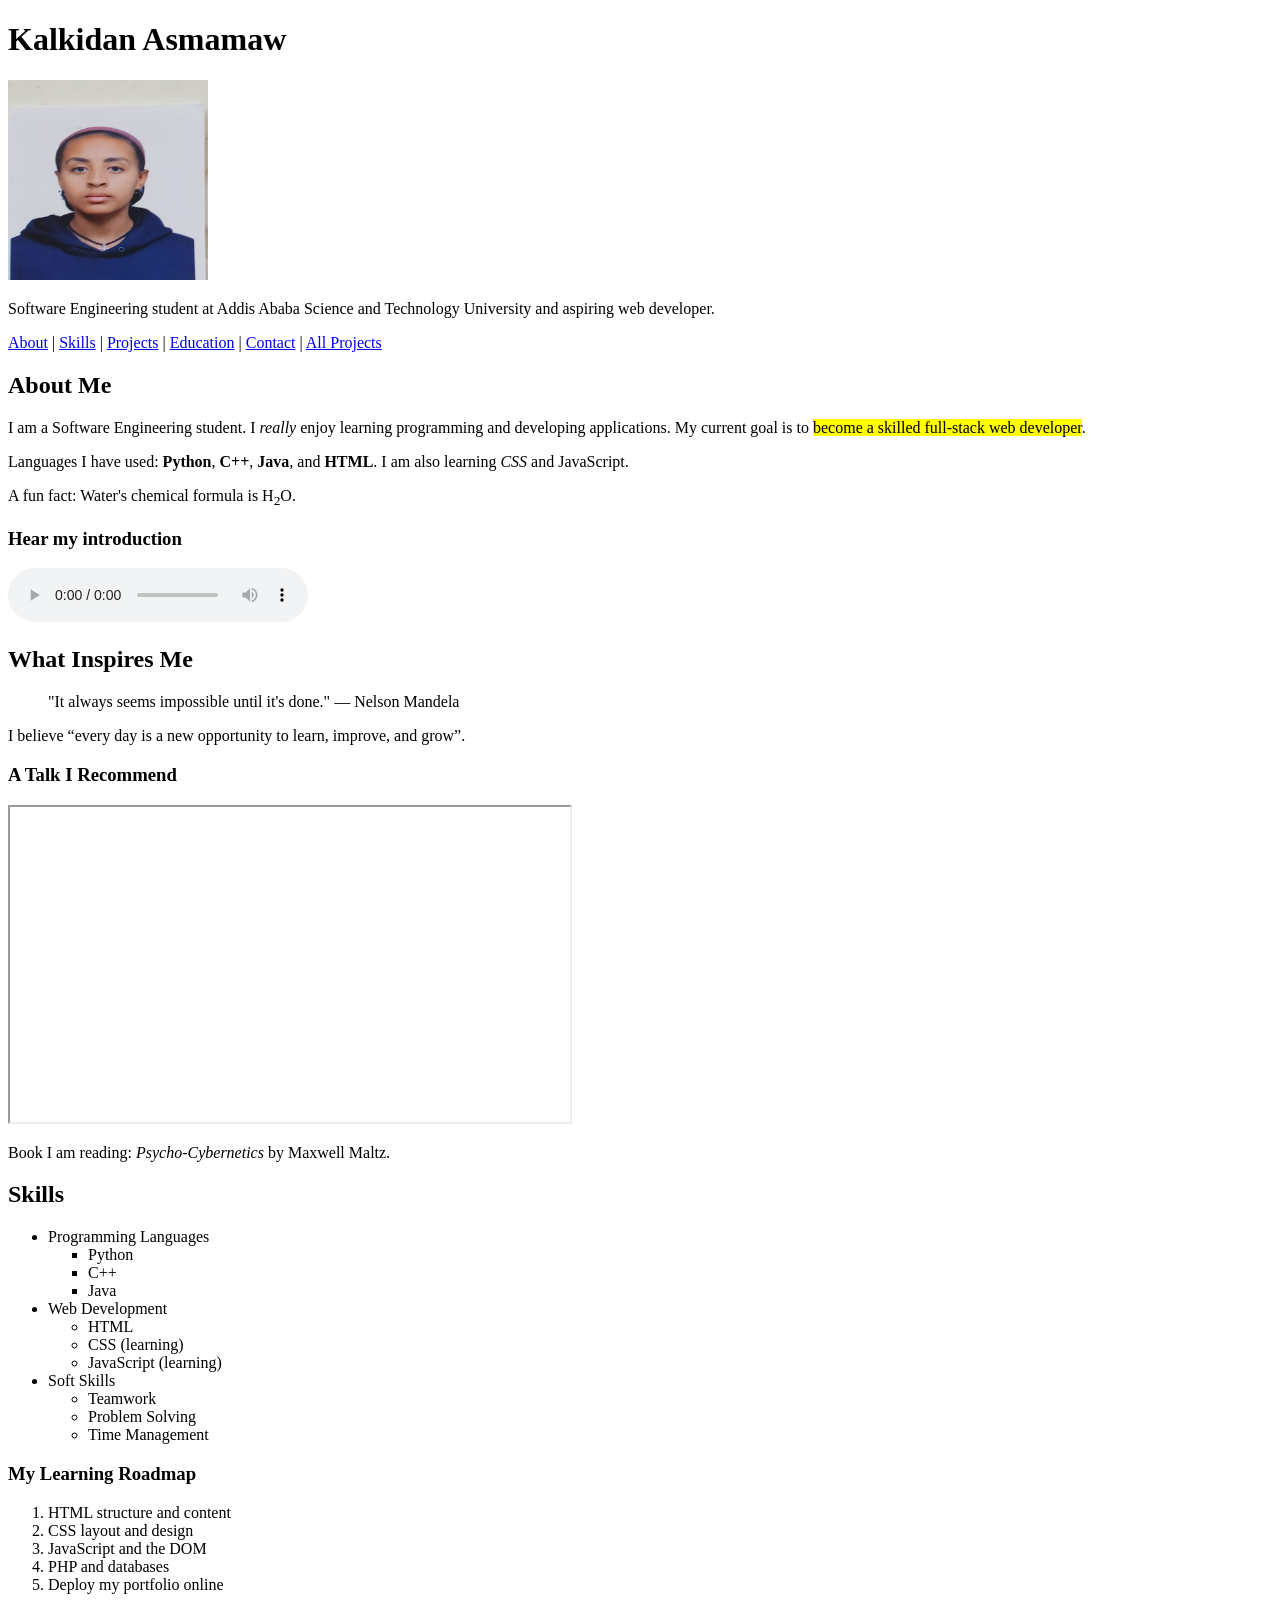
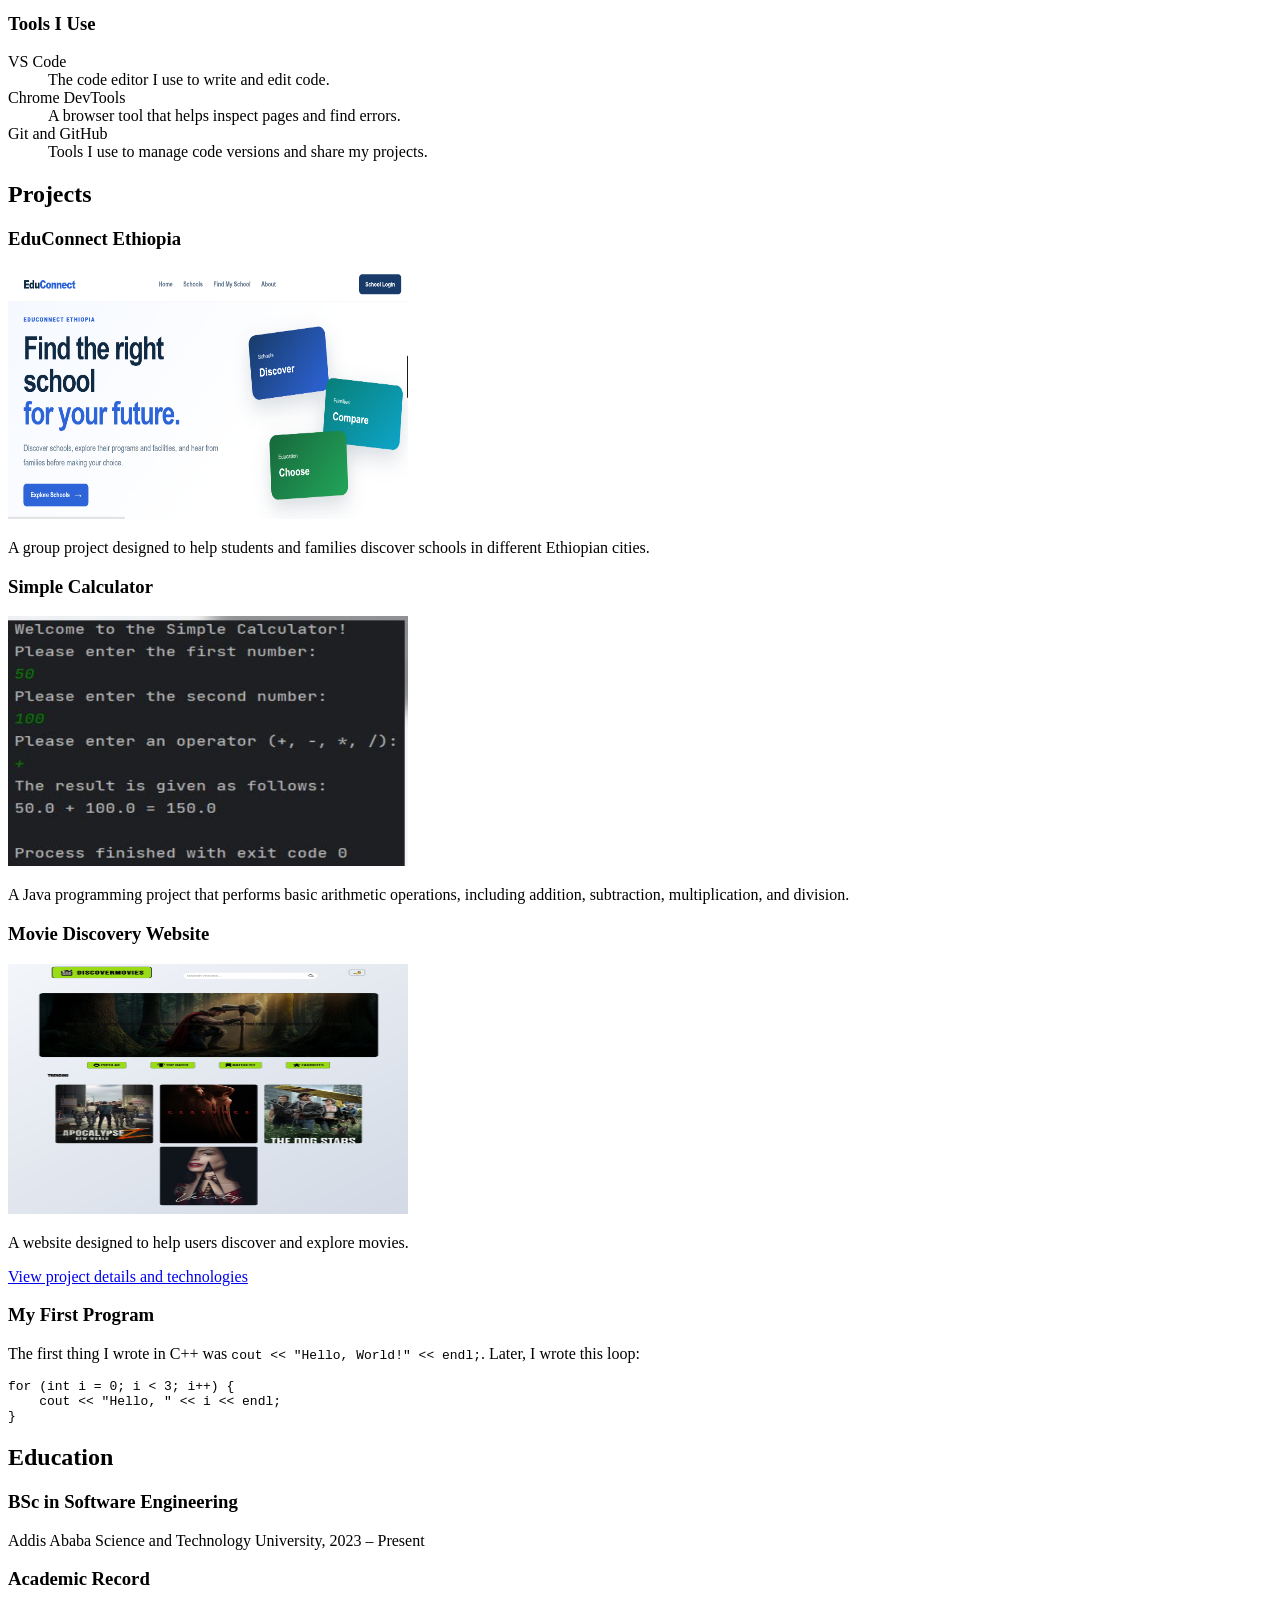
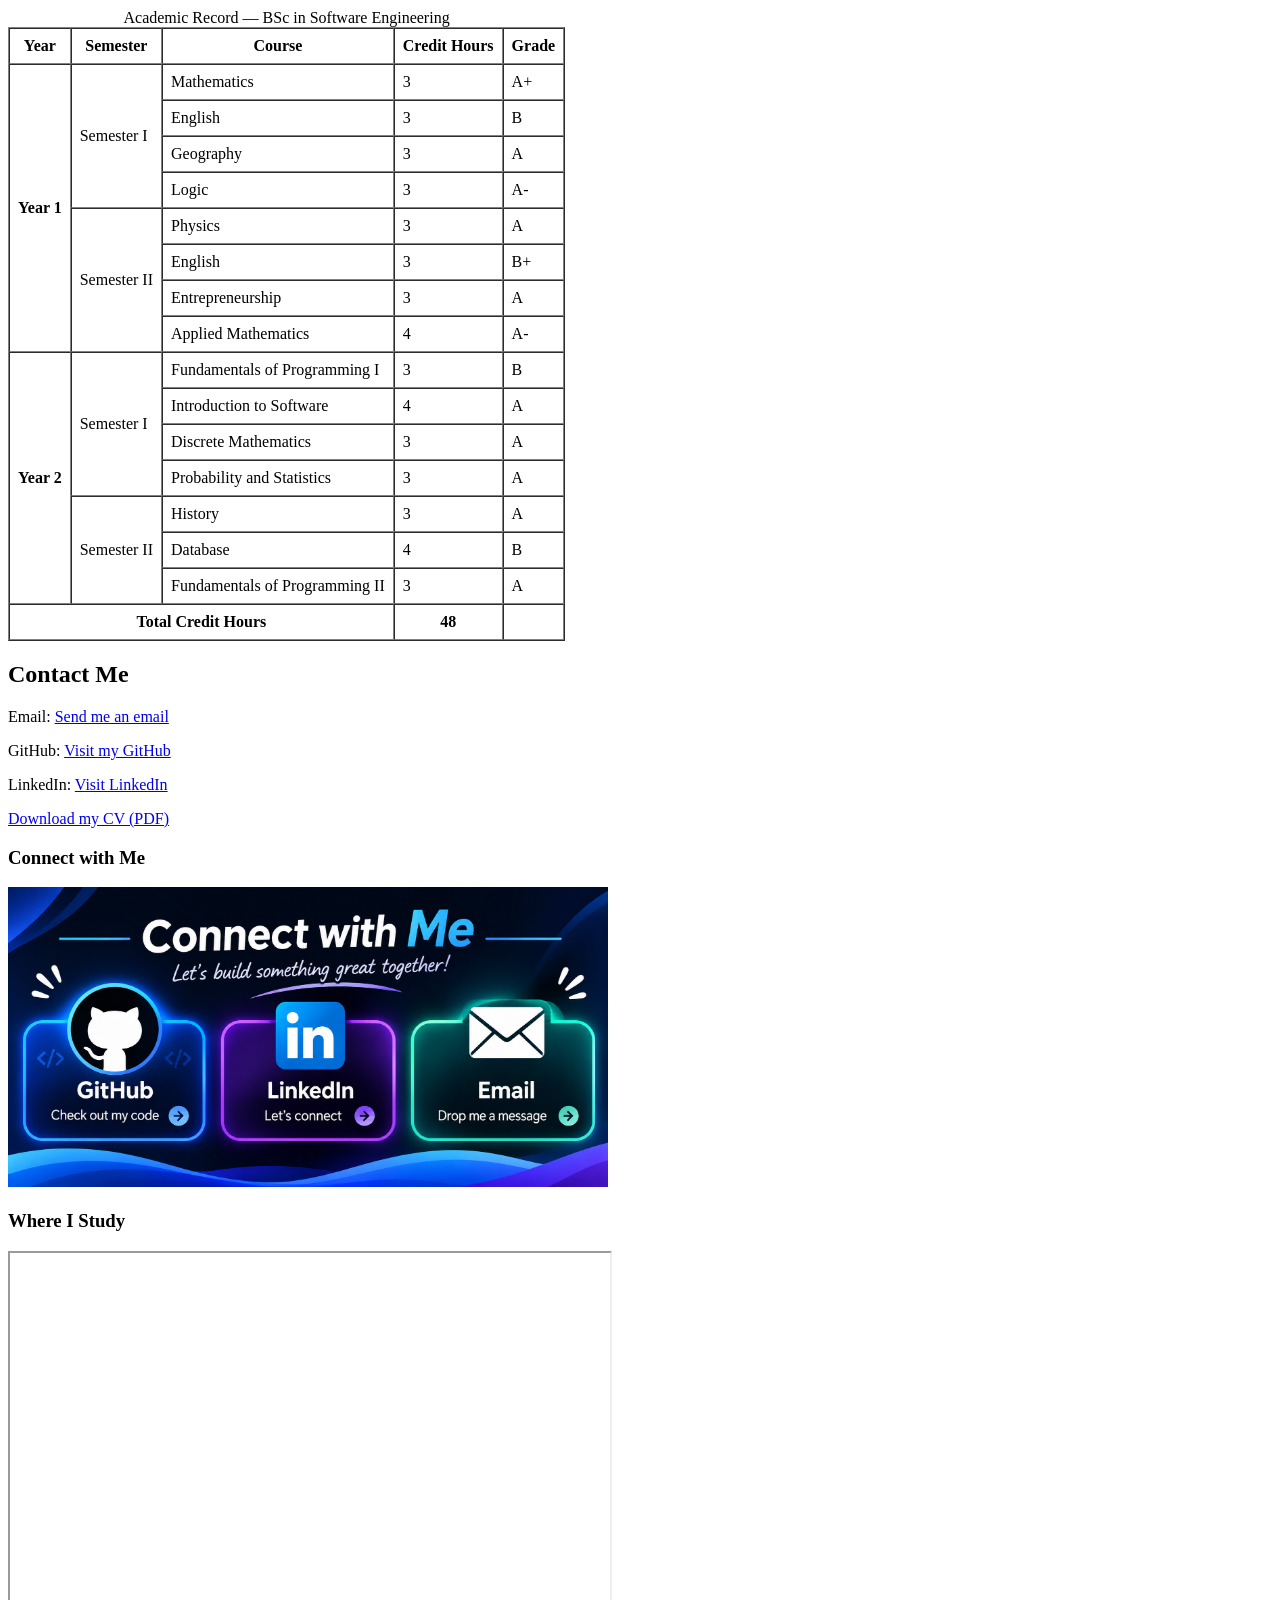
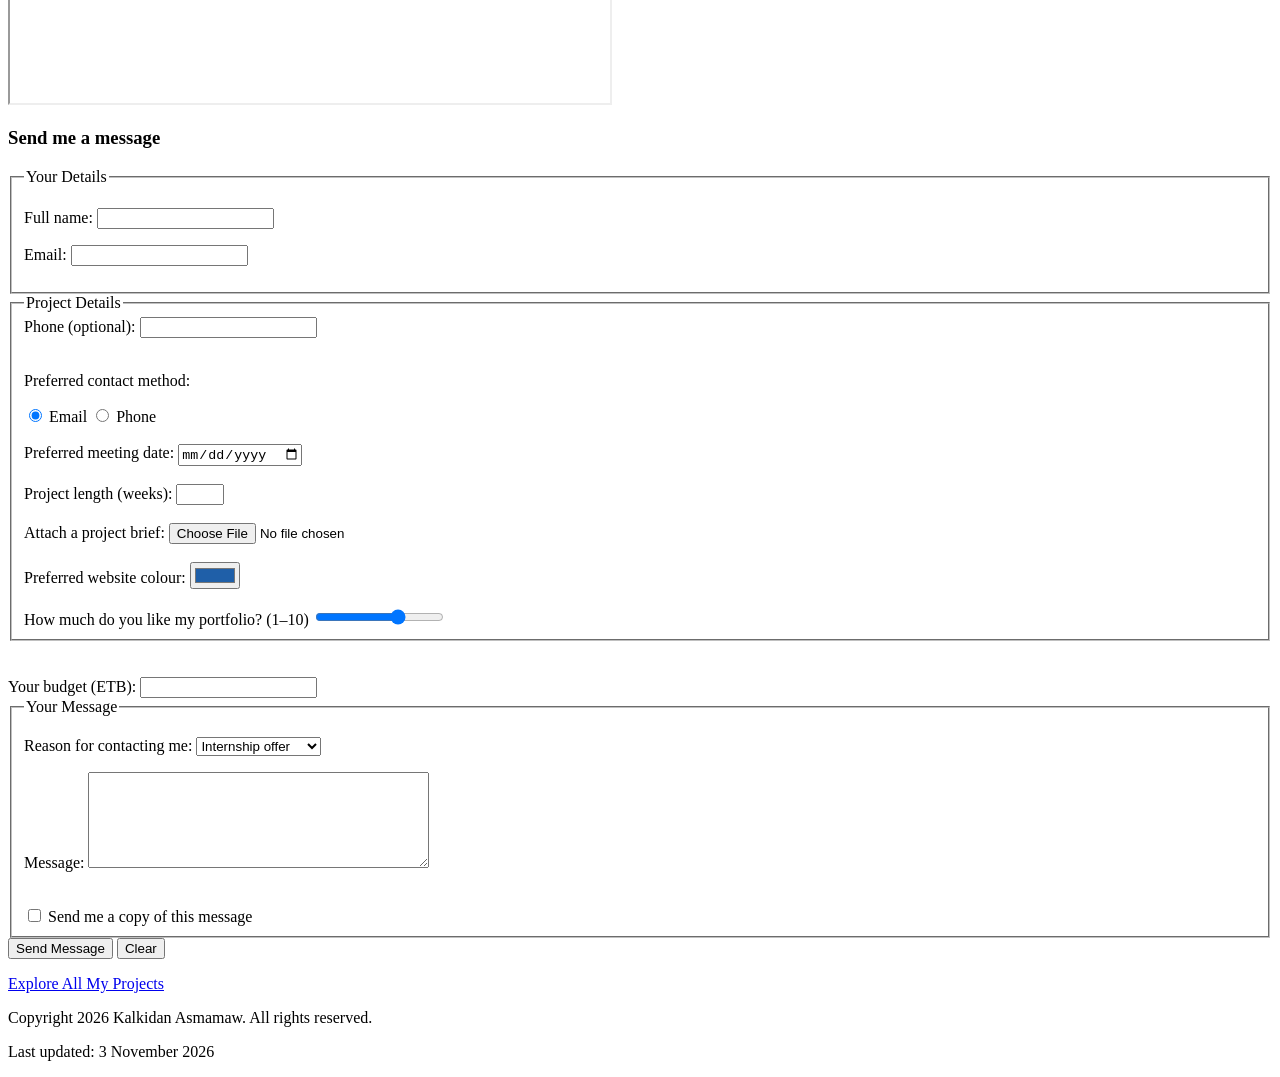
==== index.html @ 405d0c42 "Complete Lab 11 audio and video elements" ====
<!DOCTYPE html>
<html lang="en">
<head>
    <meta charset="UTF-8">
    <meta name="viewport" content="width=device-width, initial-scale=1.0">
    <meta name="description" content="Portfolio of Kalkidan Asmamaw, Software Engineering student.">
    <meta name="keywords" content="Kalkidan, portfolio, software engineering, web development">
    <meta name="author" content="Kalkidan Asmamaw">

    <title>Kalkidan Asmamaw | Portfolio</title>

    <link rel="icon" type="image/png" href="images/favicon.png">
</head>

<body>

    <!-- HEADER -->
    <header>
        <h1>Kalkidan Asmamaw</h1>

        <img src="images/profile.jpg"
             alt="Portrait of Kalkidan Asmamaw"
             title="Kalkidan Asmamaw"
             width="200"
             height="200">

        <p>
            Software Engineering student at Addis Ababa Science and Technology University
            and aspiring web developer.
        </p>

        <!-- NAVIGATION -->
        <nav>
            <a href="#about">About</a> |
            <a href="#skills">Skills</a> |
            <a href="#projects">Projects</a> |
            <a href="#education">Education</a> |
            <a href="#contact">Contact</a> |
            <a href="projects.html">All Projects</a>
        </nav>
    </header>


    <!-- MAIN CONTENT -->
    <main>

        <!-- ABOUT SECTION -->
        <section id="about">
            <h2>About Me</h2>

            <p>
                I am a Software Engineering student.
                I <em>really</em> enjoy learning programming and developing applications.
                My current goal is to
                <mark>become a skilled full-stack web developer</mark>.
            </p>

            <p>
                Languages I have used:
                <b>Python</b>, <b>C++</b>, <b>Java</b>, and <b>HTML</b>.
                I am also learning <i>CSS</i> and JavaScript.
            </p>

            <p>A fun fact: Water's chemical formula is H<sub>2</sub>O.</p>


<h3>Hear my introduction</h3>

<audio controls autoplay loop>
    <source src="media/intro.mp3" type="audio/mpeg">
    Your browser does not support the audio element.
    
</audio>


            <!-- ASIDE -->
            <aside>
                <h2>What Inspires Me</h2>

                <blockquote>
                    "It always seems impossible until it's done." — Nelson Mandela
                </blockquote>

                <p>
                    I believe
                    <q>every day is a new opportunity to learn, improve, and grow</q>.
                </p>
                <h3>A Talk I Recommend</h3>

<iframe
    src="https://www.youtube.com/embed/MAlSjtxy5ak?si=q-zazRNUGgwMhRGu"
    width="560"
    height="315"
    title="YouTube video: Name of the talk"
    allowfullscreen>
</iframe>

                <p>
                    Book I am reading:
                    <cite>Psycho-Cybernetics</cite> by Maxwell Maltz.
                </p>
            </aside>
        </section>


        <!-- SKILLS SECTION -->
        <section id="skills">
            <h2>Skills</h2>

            <ul>
                <li>Programming Languages
                    <ul type="square">
                        <li>Python</li>
                        <li>C++</li>
                        <li>Java</li>
                    </ul>
                </li>

                <li>Web Development
                    <ul type="circle">
                        <li>HTML</li>
                        <li>CSS (learning)</li>
                        <li>JavaScript (learning)</li>
                    </ul>
                </li>

                <li>Soft Skills
                    <ul>
                        <li>Teamwork</li>
                        <li>Problem Solving</li>
                        <li>Time Management</li>
                    </ul>
                </li>
            </ul>

            <h3>My Learning Roadmap</h3>

            <ol type="1">
                <li>HTML structure and content</li>
                <li>CSS layout and design</li>
                <li>JavaScript and the DOM</li>
                <li>PHP and databases</li>
                <li>Deploy my portfolio online</li>
            </ol>

            <h3>Tools I Use</h3>

            <dl>
                <dt>VS Code</dt>
                <dd>The code editor I use to write and edit code.</dd>

                <dt>Chrome DevTools</dt>
                <dd>A browser tool that helps inspect pages and find errors.</dd>

                <dt>Git and GitHub</dt>
                <dd>Tools I use to manage code versions and share my projects.</dd>
            </dl>
        </section>


        <!-- PROJECTS SECTION -->
        <section id="projects">
            <h2>Projects</h2>

            <article>
                <h3>EduConnect Ethiopia</h3>

                <img src="images/project-educonnect.png"
                     alt="Screenshot of the EduConnect Ethiopia school discovery platform"
                     width="400"
                     height="250">

                <p>
                    A group project designed to help students and families discover
                    schools in different Ethiopian cities.
                </p>
            </article>

            <article>
                <h3>Simple Calculator</h3>

                <img src="images/project-calculator.png"
                     alt="Screenshot of a simple calculator project"
                     width="400"
                     height="250">

                <p>
                    A Java programming project that performs basic arithmetic operations,
                    including addition, subtraction, multiplication, and division.
                </p>
            </article>

            <article>
                <h3>Movie Discovery Website</h3>

                <img src="images/project-movieDiscovery.png"
                     alt="Screenshot of my movie discovery website"
                     width="400"
                     height="250">

                <p>
                    A website designed to help users discover and explore movies.
                </p>
            </article>

            <p>
                <a href="projects.html">View project details and technologies</a>
            </p>

            <article>
                <h3>My First Program</h3>

                <p>
                    The first thing I wrote in C++ was
                    <code>cout &lt;&lt; "Hello, World!" &lt;&lt; endl;</code>.
                    Later, I wrote this loop:
                </p>

                <pre><code>for (int i = 0; i &lt; 3; i++) {
    cout &lt;&lt; "Hello, " &lt;&lt; i &lt;&lt; endl;
}</code></pre>
            </article>
        </section>


        <!-- EDUCATION SECTION -->
        <section id="education">
            <h2>Education</h2>

            <h3>BSc in Software Engineering</h3>

            <p>Addis Ababa Science and Technology University, 2023 – Present</p>

            <h3>Academic Record</h3>

            <table border="1" cellpadding="8" cellspacing="0">

                <caption>Academic Record — BSc in Software Engineering</caption>

                <thead>
                    <tr>
                        <th>Year</th>
                        <th>Semester</th>
                        <th>Course</th>
                        <th>Credit Hours</th>
                        <th>Grade</th>
                    </tr>
                </thead>

                <tbody>
                    <tr>
                        <th rowspan="8">Year 1</th>
                        <td rowspan="4">Semester I</td>
                        <td>Mathematics</td>
                        <td>3</td>
                        <td>A+</td>
                    </tr>
                    <tr>
                        <td>English</td>
                        <td>3</td>
                        <td>B</td>
                    </tr>
                    <tr>
                        <td>Geography</td>
                        <td>3</td>
                        <td>A</td>
                    </tr>
                    <tr>
                        <td>Logic</td>
                        <td>3</td>
                        <td>A-</td>
                    </tr>

                    <tr>
                        <td rowspan="4">Semester II</td>
                        <td>Physics</td>
                        <td>3</td>
                        <td>A</td>
                    </tr>
                    <tr>
                        <td>English</td>
                        <td>3</td>
                        <td>B+</td>
                    </tr>
                    <tr>
                        <td>Entrepreneurship</td>
                        <td>3</td>
                        <td>A</td>
                    </tr>
                    <tr>
                        <td>Applied Mathematics</td>
                        <td>4</td>
                        <td>A-</td>
                    </tr>

                    <tr>
                        <th rowspan="7">Year 2</th>
                        <td rowspan="4">Semester I</td>
                        <td>Fundamentals of Programming I</td>
                        <td>3</td>
                        <td>B</td>
                    </tr>
                    <tr>
                        <td>Introduction to Software</td>
                        <td>4</td>
                        <td>A</td>
                    </tr>
                    <tr>
                        <td>Discrete Mathematics</td>
                        <td>3</td>
                        <td>A</td>
                    </tr>
                    <tr>
                        <td>Probability and Statistics</td>
                        <td>3</td>
                        <td>A</td>
                    </tr>

                    <tr>
                        <td rowspan="3">Semester II</td>
                        <td>History</td>
                        <td>3</td>
                        <td>A</td>
                    </tr>
                    <tr>
                        <td>Database</td>
                        <td>4</td>
                        <td>B</td>
                    </tr>
                    <tr>
                        <td>Fundamentals of Programming II</td>
                        <td>3</td>
                        <td>A</td>
                    </tr>
                </tbody>

                <tfoot>
                    <tr>
                        <th colspan="3">Total Credit Hours</th>
                        <th>48</th>
                        <th></th>
                    </tr>
                </tfoot>

            </table>
        </section>


        <!-- CONTACT SECTION -->
        <section id="contact">
            <h2>Contact Me</h2>

            <p>
                Email:
                <a href="https://mail.google.com/mail/?view=cm&amp;fs=1&amp;to=kalkidanasmamaw959@gmail.com"
                   target="_blank">
                    Send me an email
                </a>
            </p>

            <p>
                GitHub:
                <a href="https://github.com/kalkidanasmamaw959-cyber"
                   target="_blank">
                    Visit my GitHub
                </a>
            </p>

            <p>
                LinkedIn:
                <a href="https://www.linkedin.com/in/kalkidan-asmamaw-4a242b409"
                   target="_blank">
                    Visit LinkedIn
                </a>
            </p>

            <p>
                <a href="files/cv.pdf" download>Download my CV (PDF)</a>
            </p>

            <h3>Connect with Me</h3>

            <img src="images/connect-banner.png"
                 alt="Connect with me through GitHub, LinkedIn, and Email"
                 usemap="#connectmap"
                 width="600">

            <map name="connectmap" id="connectmap">

                <area shape="rect"
                      coords="14,114,198,255"
                      href="https://github.com/kalkidanasmamaw959-cyber"
                      alt="Visit my GitHub"
                      target="_blank">

                <area shape="rect"
                      coords="212,114,388,255"
                      href="https://www.linkedin.com/in/kalkidan-asmamaw-4a242b409"
                      alt="Visit LinkedIn"
                      target="_blank">

                <area shape="rect"
                      coords="401,114,588,255"
                      href="https://mail.google.com/mail/?view=cm&amp;fs=1&amp;to=kalkidanasmamaw959@gmail.com"
                      alt="Send me an email"
                      target="_blank">

            </map>
        <h3>Where I Study</h3>

<iframe
    src="https://www.google.com/maps/embed?pb=!1m18!1m12!1m3!1d3941.940058128082!2d38.809753399999984!3d8.885165400000002!2m3!1f0!2f0!3f0!3m2!1i1024!2i768!4f13.1!3m3!1m2!1s0x164b82a7e392203f%3A0xb05f440eacc98f9f!2sAddis%20Ababa%20Science%20and%20Technology%20University!5e0!3m2!1sen!2set!4v1793706230648!5m2!1sen!2set"
    width="600"
    height="450"
    title="Map of Addis Ababa Science and Technology University"
    allowfullscreen>
</iframe>    
            
<h3>Send me a message</h3>

<form action="thank-you.html"
      method="post"
      enctype="multipart/form-data">

    <fieldset>
        <legend>Your Details</legend>

        <p>
            <label for="fullname">Full name:</label>
            <input type="text"
                   id="fullname"
                   name="fullname"
                   required>
        </p>

        <p>
            <label for="email">Email:</label>
            <input type="email"
                   id="email"
                   name="email"
                   required>
        </p>
    </fieldset>
    
<fieldset>
    <legend>Project Details</legend>

    <label for="phone">Phone (optional):</label>
    <input type="text" id="phone" name="phone"
           pattern="0[79][0-9]{8}"
           title="10 digits starting with 09 or 07">
    <br><br>

    <p>Preferred contact method:</p>

    <input type="radio" id="by-email" name="contact-method"
           value="email" checked>
    <label for="by-email">Email</label>

    <input type="radio" id="by-phone" name="contact-method"
           value="phone">
    <label for="by-phone">Phone</label>

    <br><br>

    <label for="meeting">Preferred meeting date:</label>
    <input type="date" id="meeting" name="meeting"
           min="2026-11-01">
    <br><br>

    <label for="weeks">Project length (weeks):</label>
    <input type="number" id="weeks" name="weeks"
           min="1" max="52" step="1">
    <br><br>

    <label for="brief">Attach a project brief:</label>
    <input type="file" id="brief" name="brief">
    <br><br>

    <label for="colour">Preferred website colour:</label>
    <input type="color" id="colour" name="colour"
           value="#1f5fa8">
    <br><br>

    <label for="rating">
        How much do you like my portfolio? (1–10)
    </label>
    <input type="range" id="rating" name="rating"
           min="1" max="10" value="7">

</fieldset>
<br><br>

<label for="budget">Your budget (ETB):</label>
<input type="number" id="budget" name="budget"
       min="1000" step="500">


    <fieldset>
        <legend>Your Message</legend>

        <p>
            <label for="reason">Reason for contacting me:</label>

            <select id="reason" name="reason" required>
                <option value="internship">Internship offer</option>
                <option value="freelance">Freelance project</option>
                <option value="full-time">Full-time job</option>
                <option value="group-project">Group project</option>
                <option value="tutoring">Tutoring</option>
                <option value="other">Other</option>
            </select>
        </p>

        <p>
            <label for="message">Message:</label>
            <textarea id="message"
                      name="message"
                      rows="6"
                      cols="40"
                      required></textarea>
        </p>
        <br>

<input type="checkbox" id="copy" name="copy" value="yes">
<label for="copy">Send me a copy of this message</label>
    </fieldset>

    <button type="submit">Send Message</button>
    <button type="reset">Clear</button>

</form>


            <p>
                <a href="projects.html">Explore All My Projects</a>
            </p>
        </section>

    </main>


    <!-- FOOTER -->
    <footer>
        <p>Copyright 2026 Kalkidan Asmamaw. All rights reserved.</p>

        <p>
            Last updated:
            <time datetime="2026-11-03">3 November 2026</time>
        </p>
    </footer>

</body>
</html>
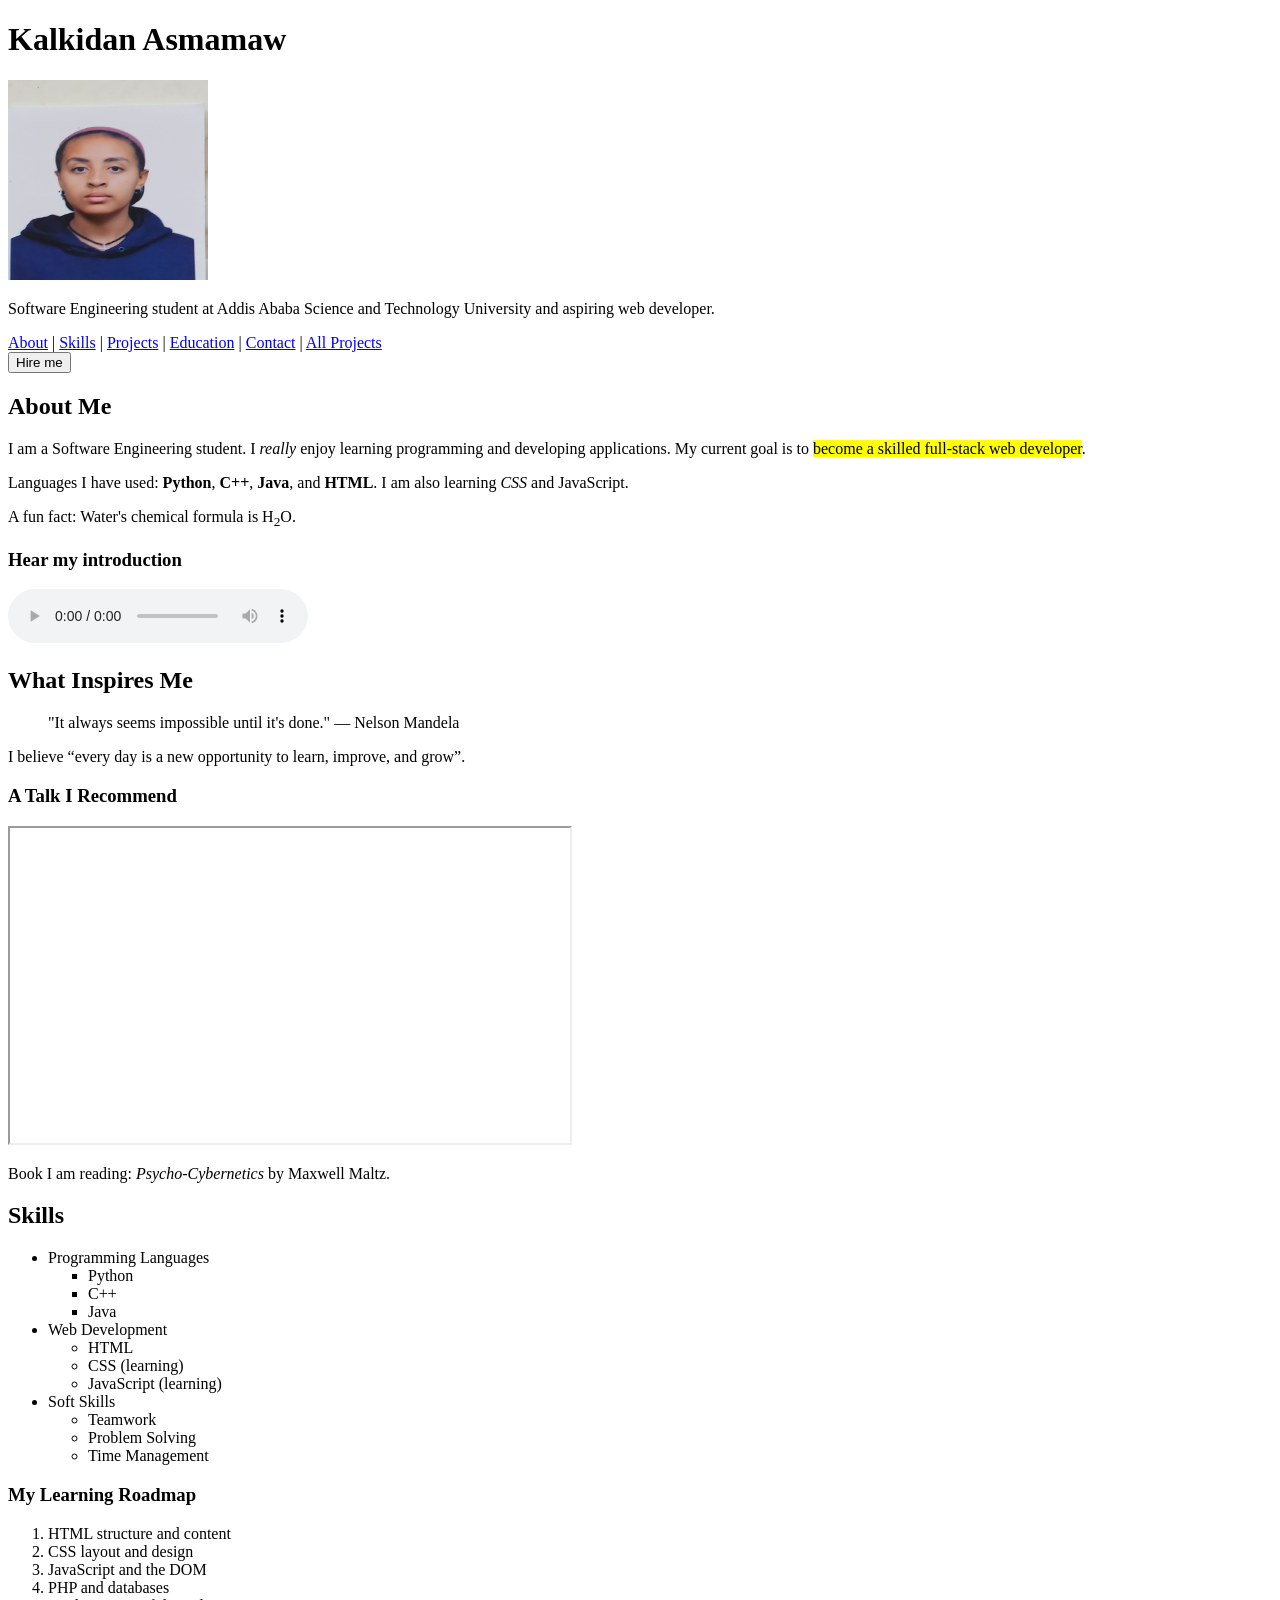
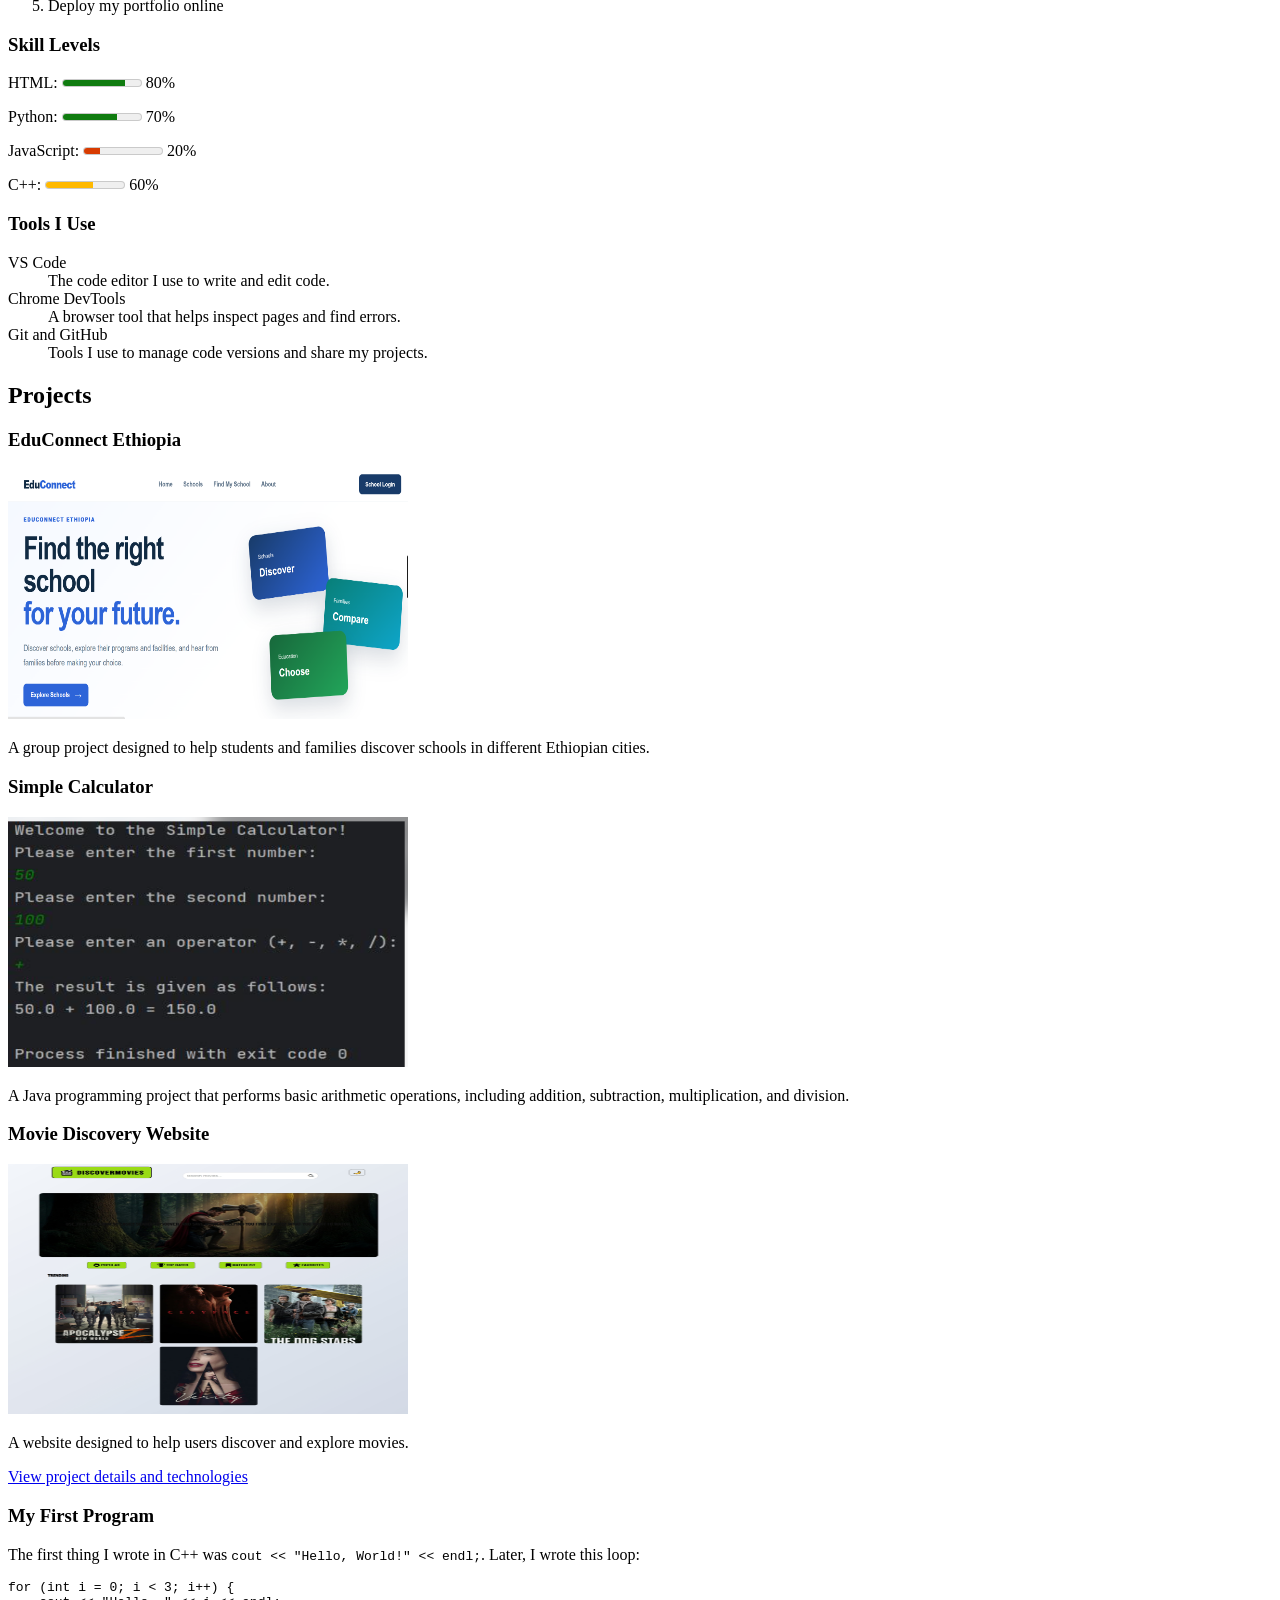
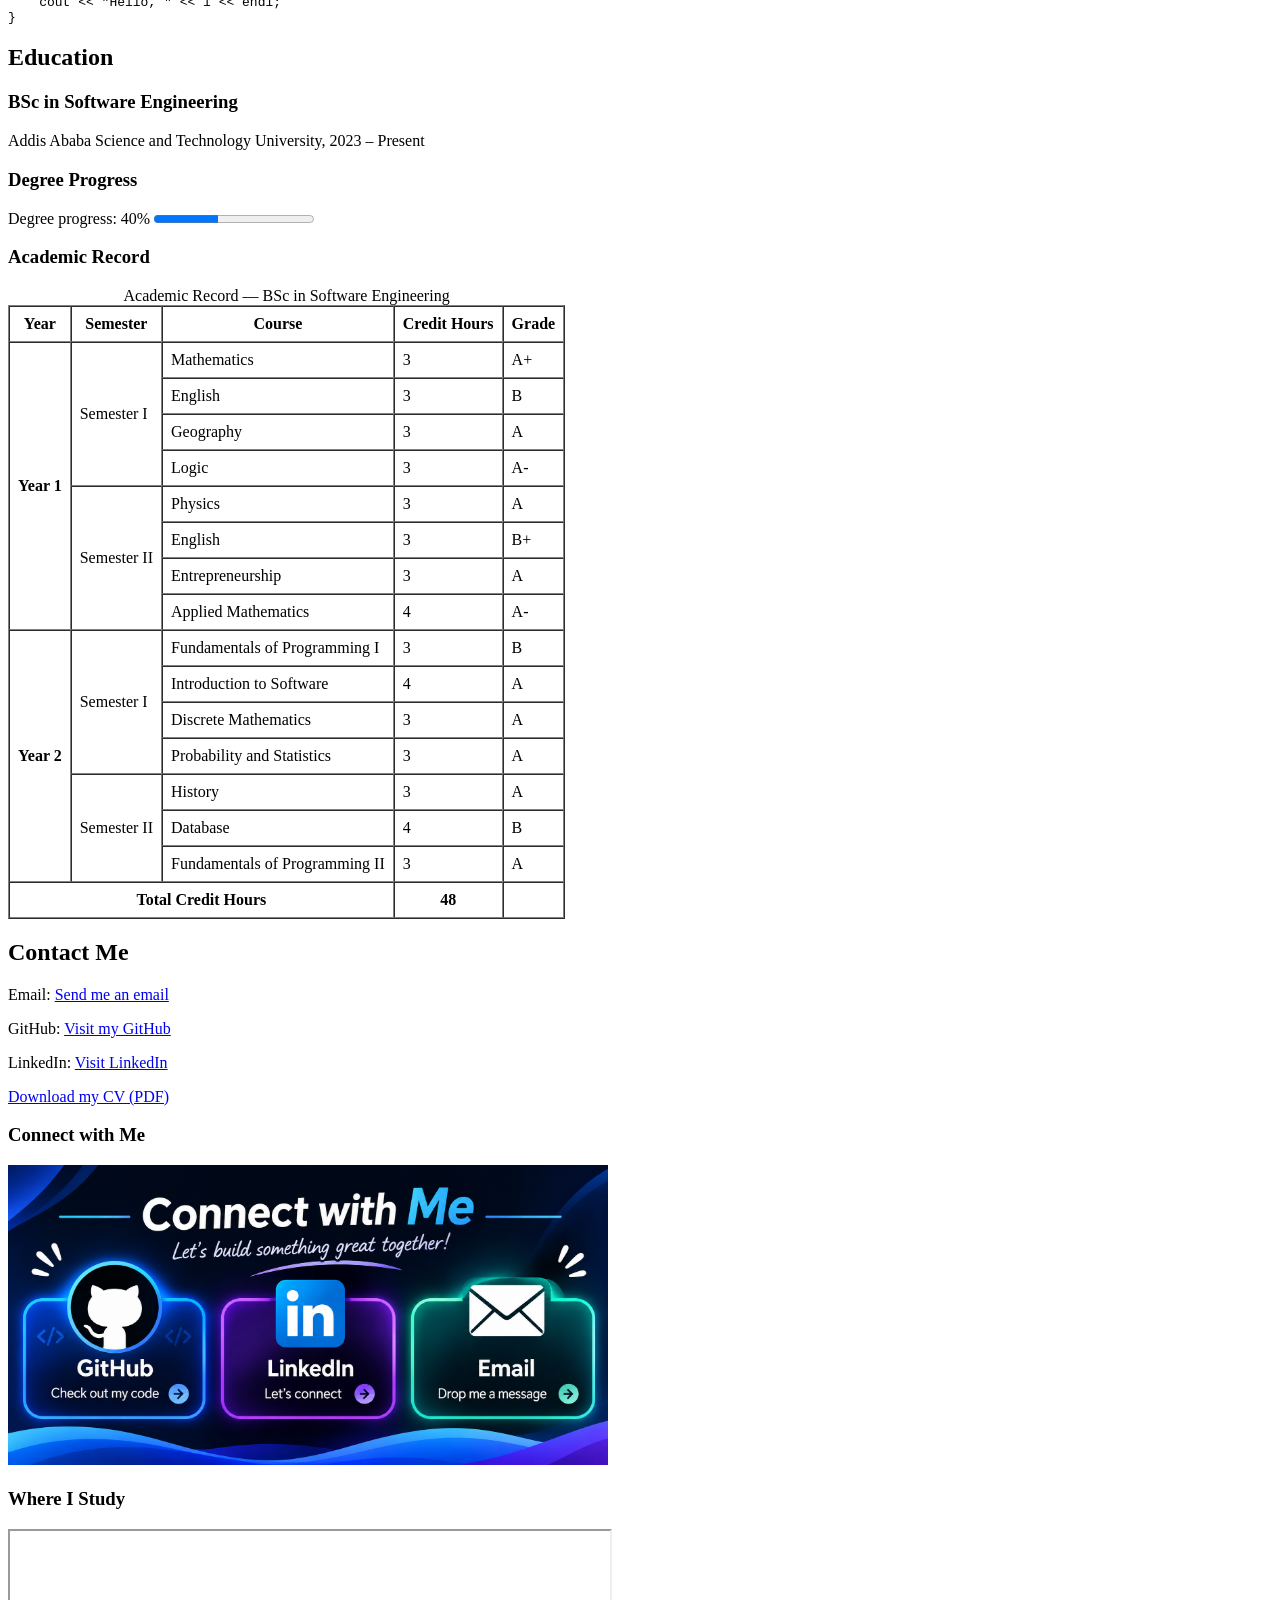
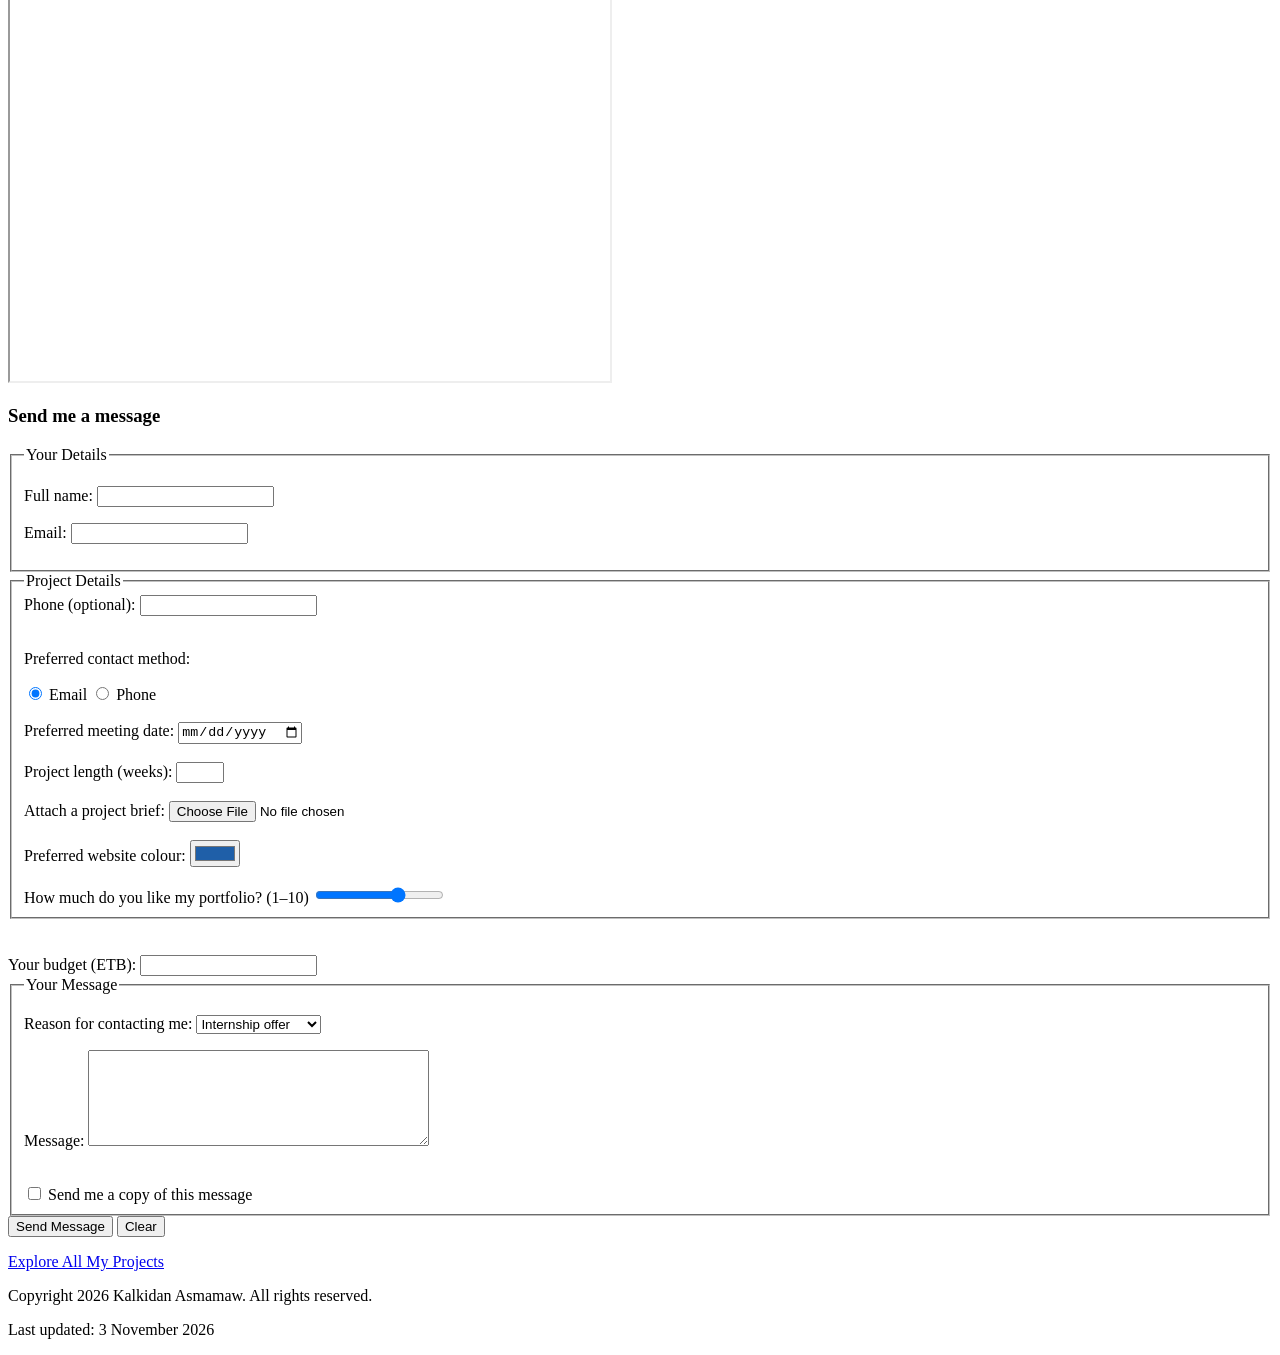
==== commit d2542746: "Complete Lab 12 HTML interactive elements" ====
--- a/index.html
+++ b/index.html
@@ -40,7 +40,26 @@
             <a href="projects.html">All Projects</a>
         </nav>
     </header>
-
+    <button type="button"
+        onclick="document.getElementById('hire-dialog').showModal()">
+    Hire me
+</button>
+
+<dialog id="hire-dialog">
+    <h2>Available for internships</h2>
+
+    <p>
+        I am available for internships and freelance web projects
+        from June 2027.
+    </p>
+
+    <p>Send me a message or download my CV.</p>
+
+    <button type="button"
+            onclick="document.getElementById('hire-dialog').close()">
+        Close
+    </button>
+</dialog>
 
     <!-- MAIN CONTENT -->
     <main>
@@ -143,7 +162,31 @@
                 <li>PHP and databases</li>
                 <li>Deploy my portfolio online</li>
             </ol>
-
+          <h3>Skill Levels</h3>
+
+<p>HTML:
+    <meter min="0" max="100" low="30" high="70"
+           optimum="90" value="80">80%</meter>
+    80%
+</p>
+
+<p>Python:
+    <meter min="0" max="100" low="30" high="70"
+           optimum="90" value="70">70%</meter>
+    70%
+</p>
+
+<p>JavaScript:
+    <meter min="0" max="100" low="30" high="70"
+           optimum="90" value="20">20%</meter>
+    20%
+</p>
+
+<p>C++:
+    <meter min="0" max="100" low="30" high="70"
+           optimum="90" value="60">60%</meter>
+    60%
+</p>
             <h3>Tools I Use</h3>
 
             <dl>
@@ -231,6 +274,13 @@
             <h3>BSc in Software Engineering</h3>
 
             <p>Addis Ababa Science and Technology University, 2023 – Present</p>
+            <h3>Degree Progress</h3>
+
+<label for="degree-progress">Degree progress: 40%</label>
+
+<progress id="degree-progress" value="40" max="100">
+    40%
+</progress>
 
             <h3>Academic Record</h3>
 
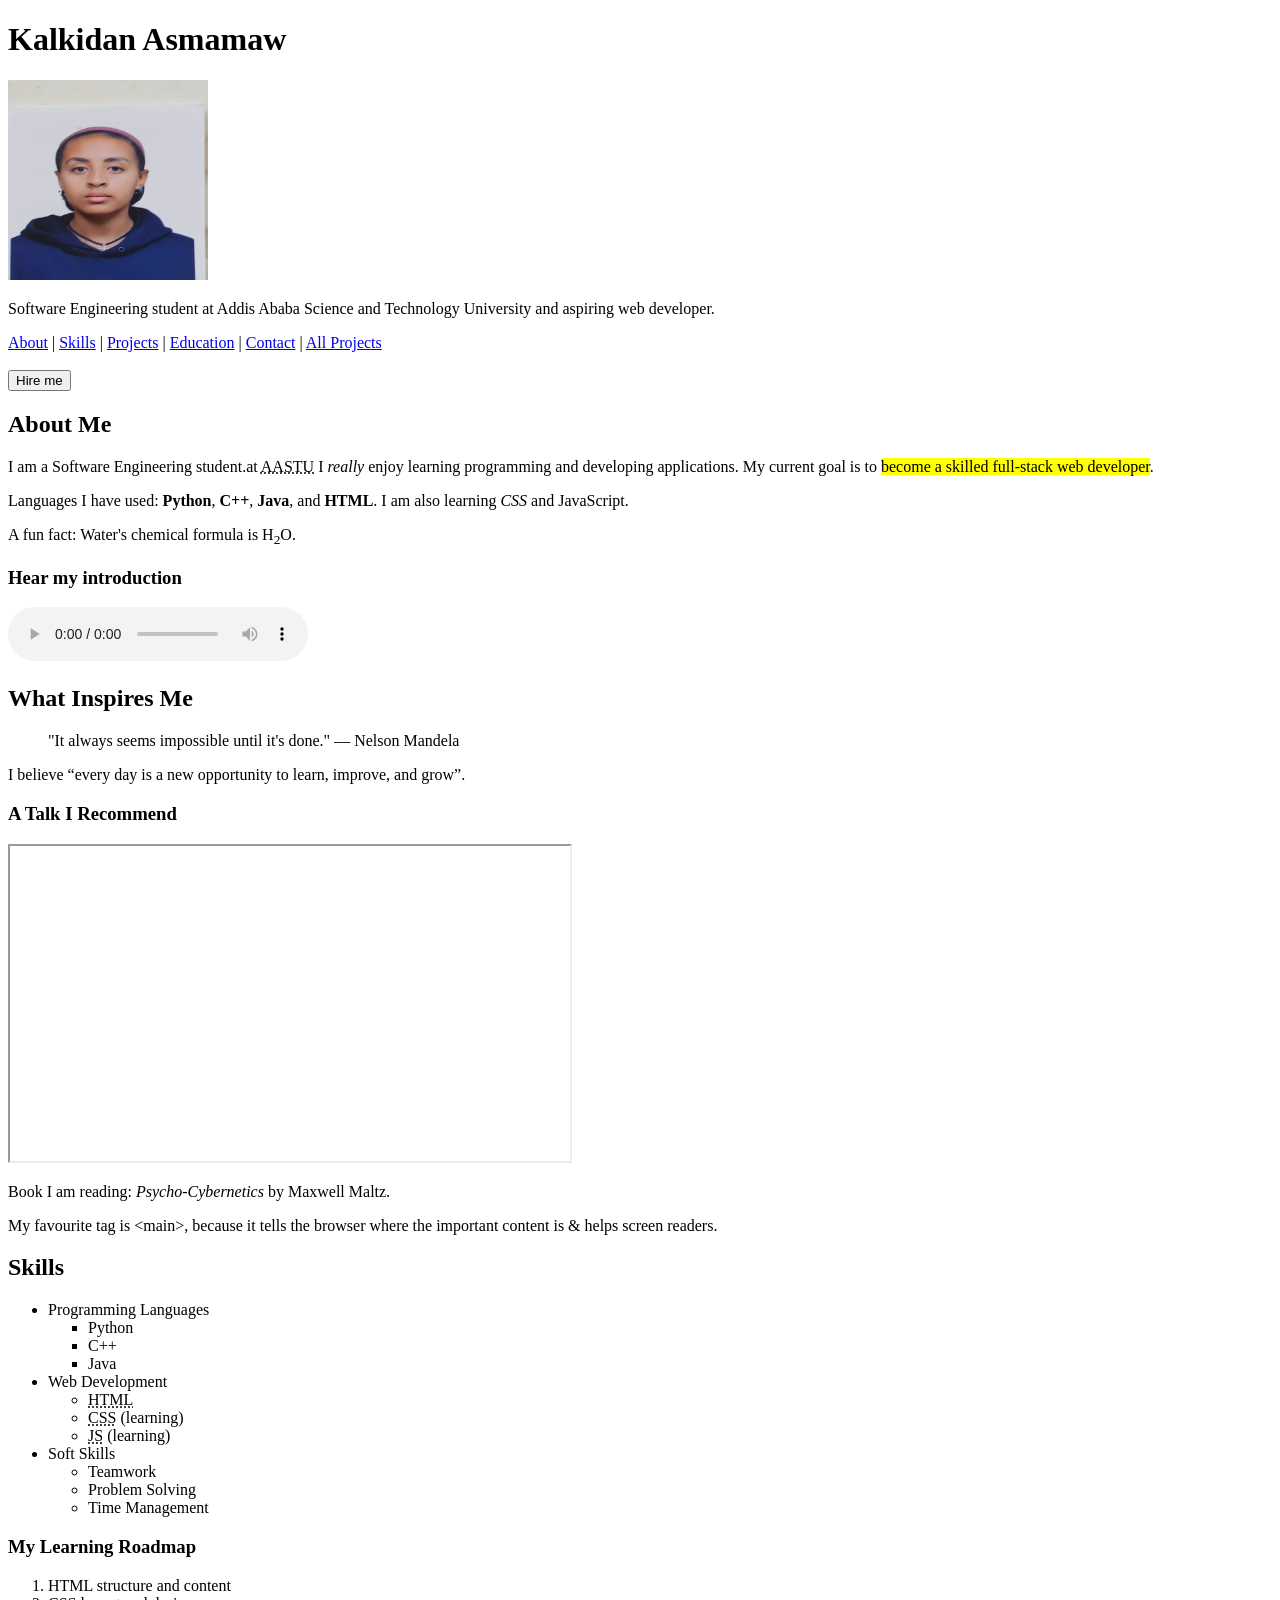
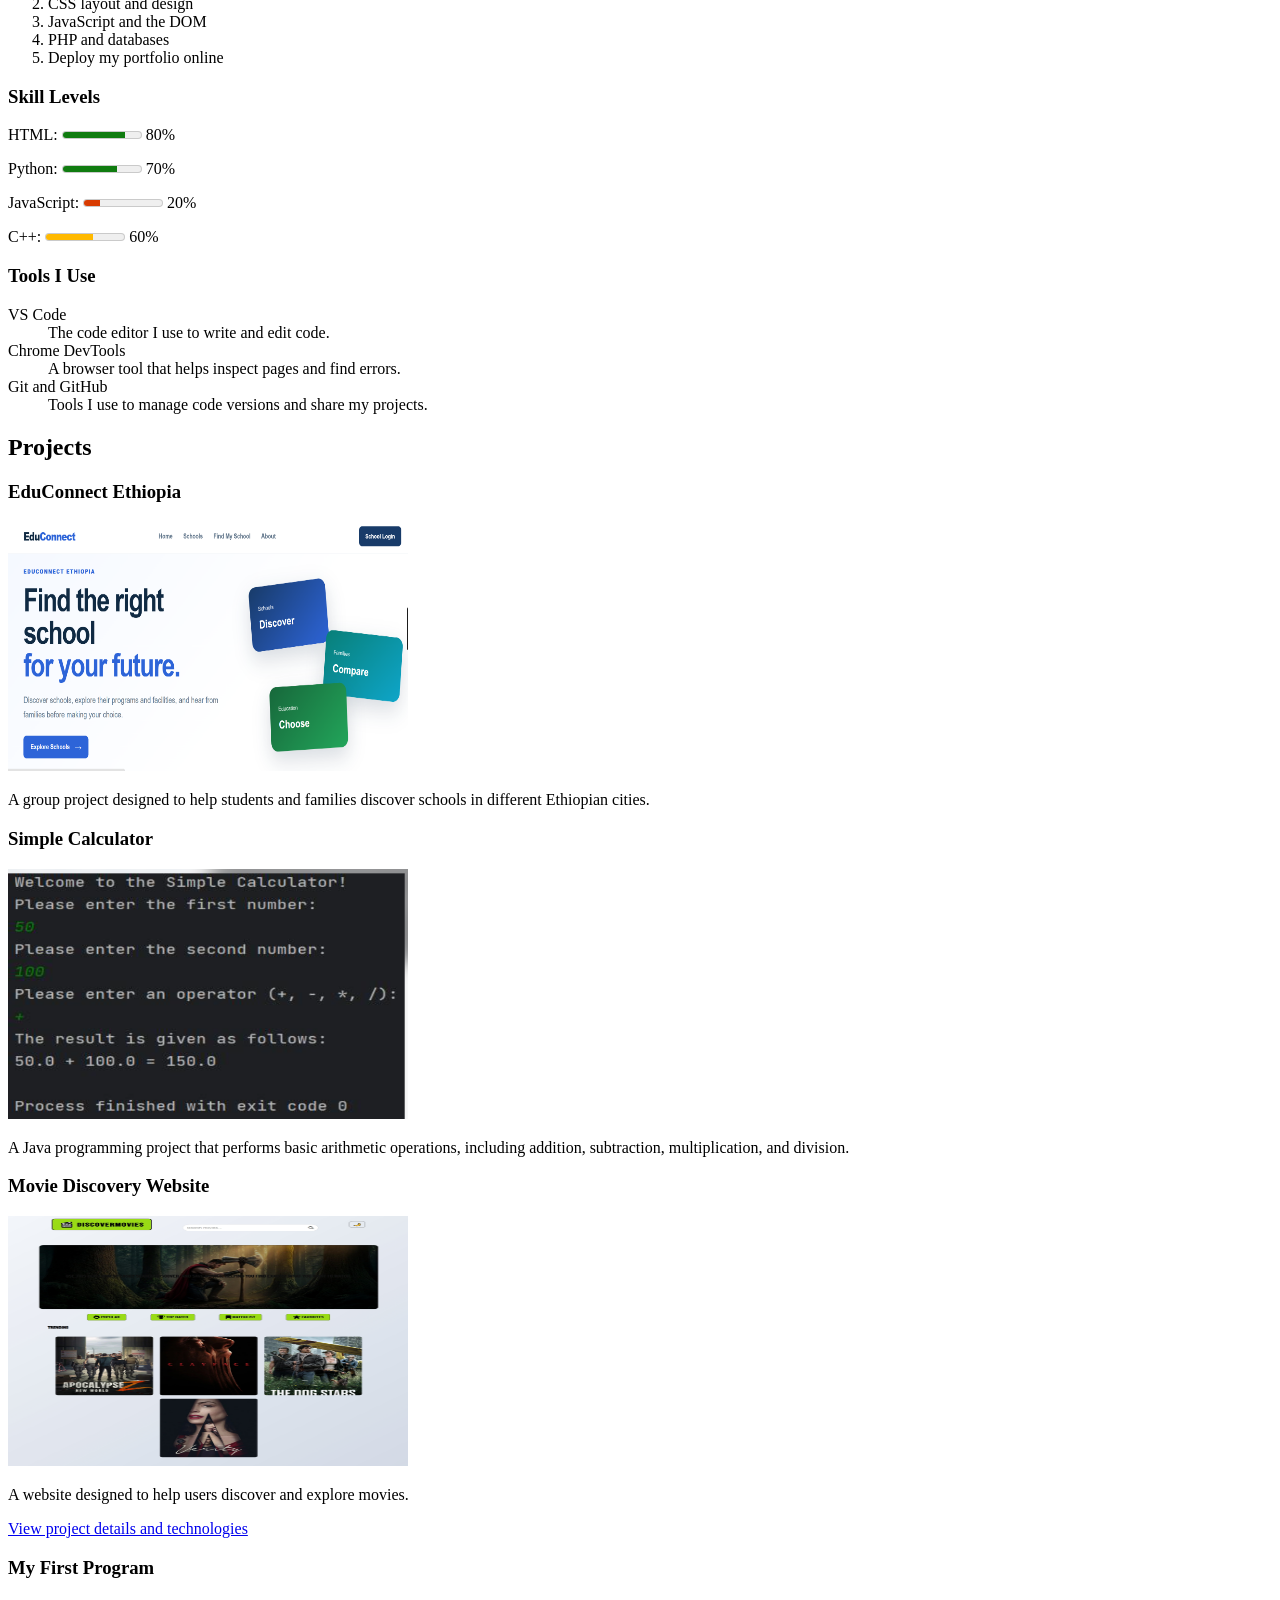
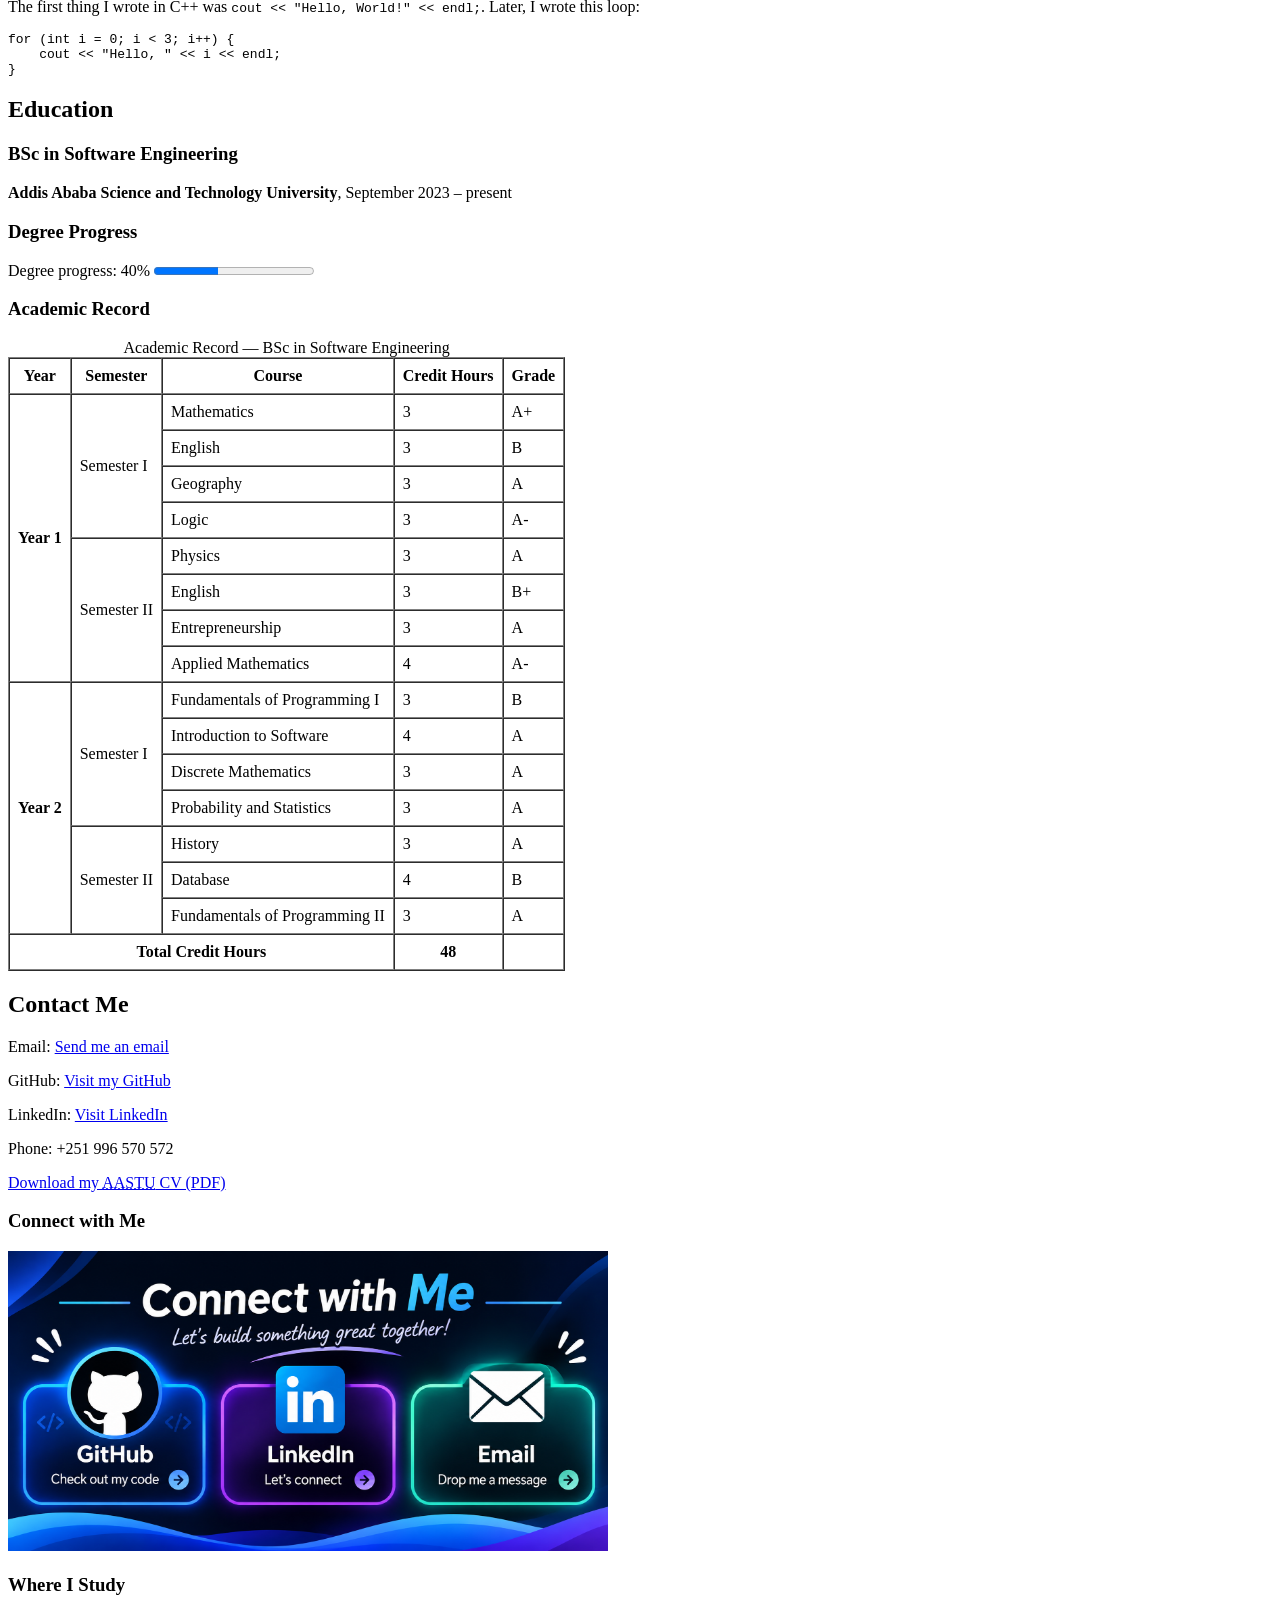
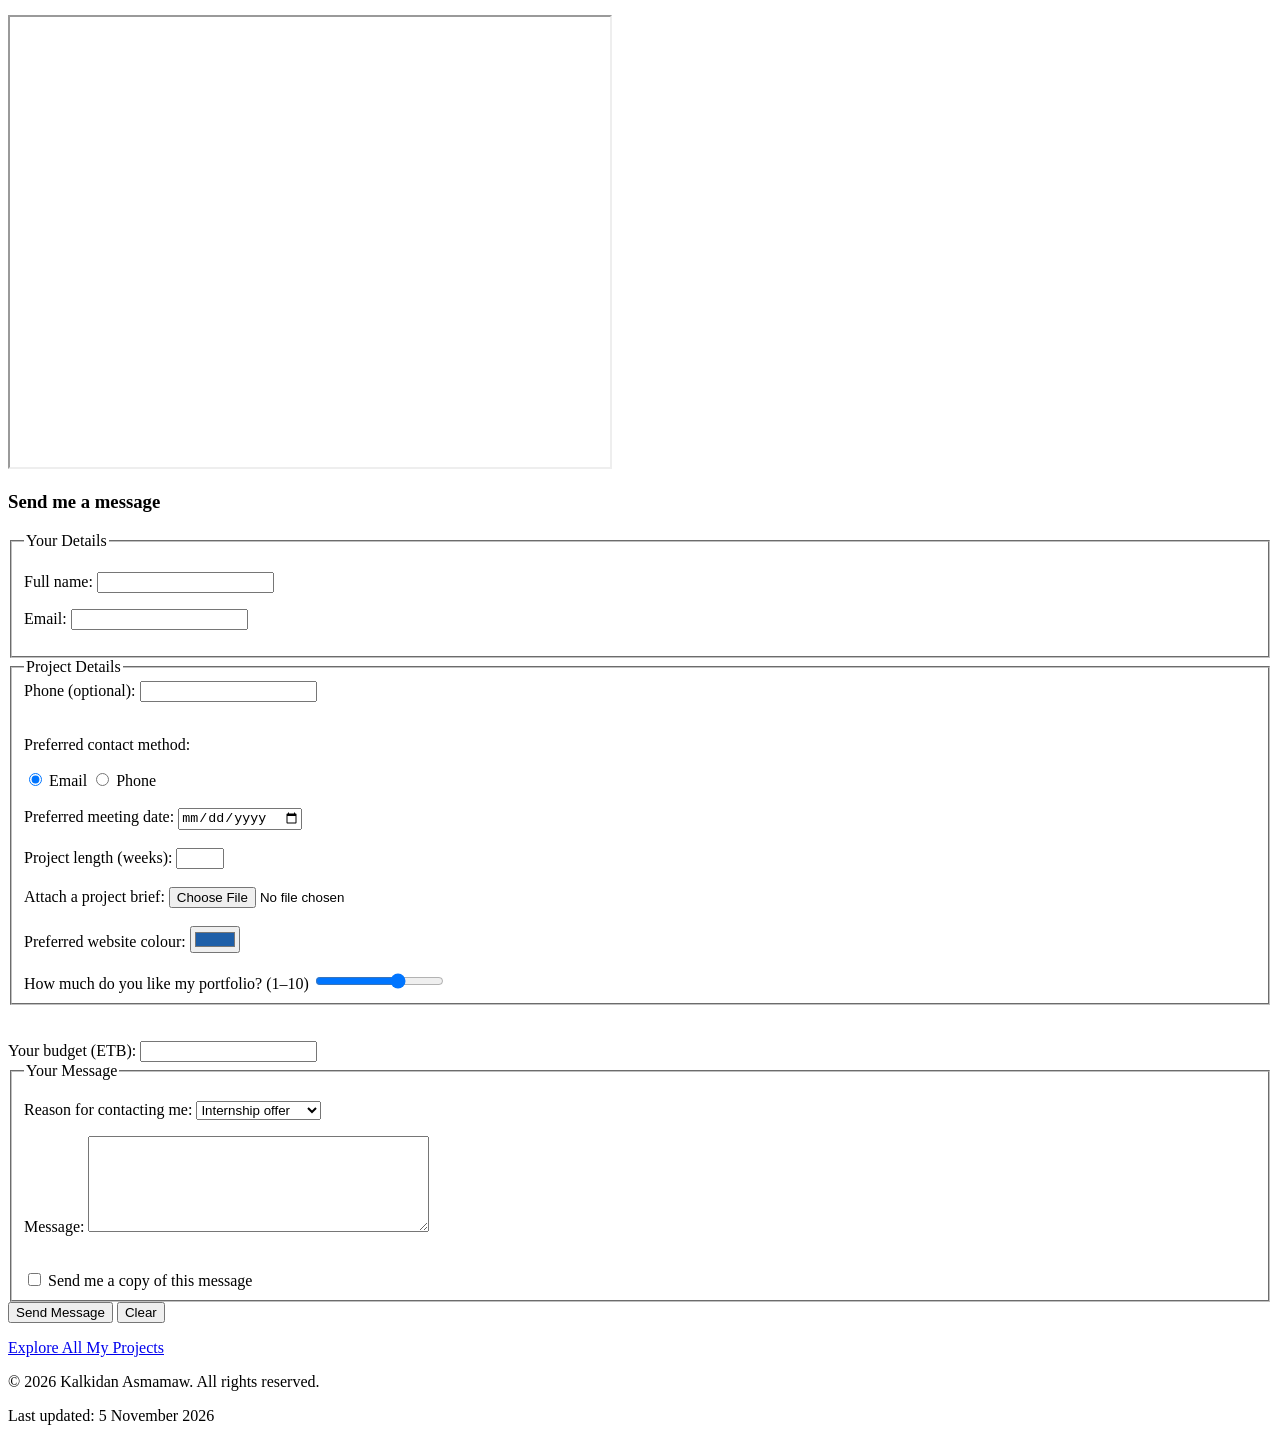
==== commit 16f99611: "complete lab 14" ====
--- a/index.html
+++ b/index.html
@@ -40,6 +40,7 @@
             <a href="projects.html">All Projects</a>
         </nav>
     </header>
+    <br>
     <button type="button"
         onclick="document.getElementById('hire-dialog').showModal()">
     Hire me
@@ -53,7 +54,7 @@
         from June 2027.
     </p>
 
-    <p>Send me a message or download my CV.</p>
+    <p>Send me a message or download my <abbr title="Curriculum Vitae">CV</abbr>.</p>
 
     <button type="button"
             onclick="document.getElementById('hire-dialog').close()">
@@ -69,7 +70,7 @@
             <h2>About Me</h2>
 
             <p>
-                I am a Software Engineering student.
+                I am a Software Engineering student.at <abbr title="Addis Ababa Science and Technology University">AASTU</abbr>
                 I <em>really</em> enjoy learning programming and developing applications.
                 My current goal is to
                 <mark>become a skilled full-stack web developer</mark>.
@@ -120,6 +121,10 @@
                     <cite>Psycho-Cybernetics</cite> by Maxwell Maltz.
                 </p>
             </aside>
+            <p>
+    My favourite tag is &lt;main&gt;, because it tells the browser
+    where the important content is &amp; helps screen readers.
+</p>
         </section>
 
 
@@ -138,9 +143,9 @@
 
                 <li>Web Development
                     <ul type="circle">
-                        <li>HTML</li>
-                        <li>CSS (learning)</li>
-                        <li>JavaScript (learning)</li>
+                        <li><abbr title="HyperText Markup Language">HTML</abbr></li>
+                        <li><abbr title="Cascading Style Sheets">CSS</abbr> (learning)</li>
+                        <li><abbr title="JavaScript">JS</abbr> (learning)</li>
                     </ul>
                 </li>
 
@@ -273,7 +278,10 @@
 
             <h3>BSc in Software Engineering</h3>
 
-            <p>Addis Ababa Science and Technology University, 2023 – Present</p>
+            <p>
+    <strong>Addis Ababa Science and Technology University</strong>,
+    <time datetime="2023-09">September 2023 – present</time>
+</p>
             <h3>Degree Progress</h3>
 
 <label for="degree-progress">Degree progress: 40%</label>
@@ -424,9 +432,12 @@
                     Visit LinkedIn
                 </a>
             </p>
-
-            <p>
-                <a href="files/cv.pdf" download>Download my CV (PDF)</a>
+            <p>
+          Phone: +251&nbsp;996&nbsp;570&nbsp;572
+        </p>
+
+            <p>
+                <a href="files/cv.pdf" download>Download my <abbr title="Addis Ababa Science and Technology University">AASTU</abbr> CV (PDF)</a>
             </p>
 
             <h3>Connect with Me</h3>
@@ -593,12 +604,14 @@
 
     <!-- FOOTER -->
     <footer>
-        <p>Copyright 2026 Kalkidan Asmamaw. All rights reserved.</p>
-
         <p>
-            Last updated:
-            <time datetime="2026-11-03">3 November 2026</time>
-        </p>
+    &copy; 2026 Kalkidan Asmamaw. All rights reserved.
+</p>
+
+        <p>
+    Last updated:
+    <time datetime="2026-11-05">5 November 2026</time>
+</p>
     </footer>
 
 </body>
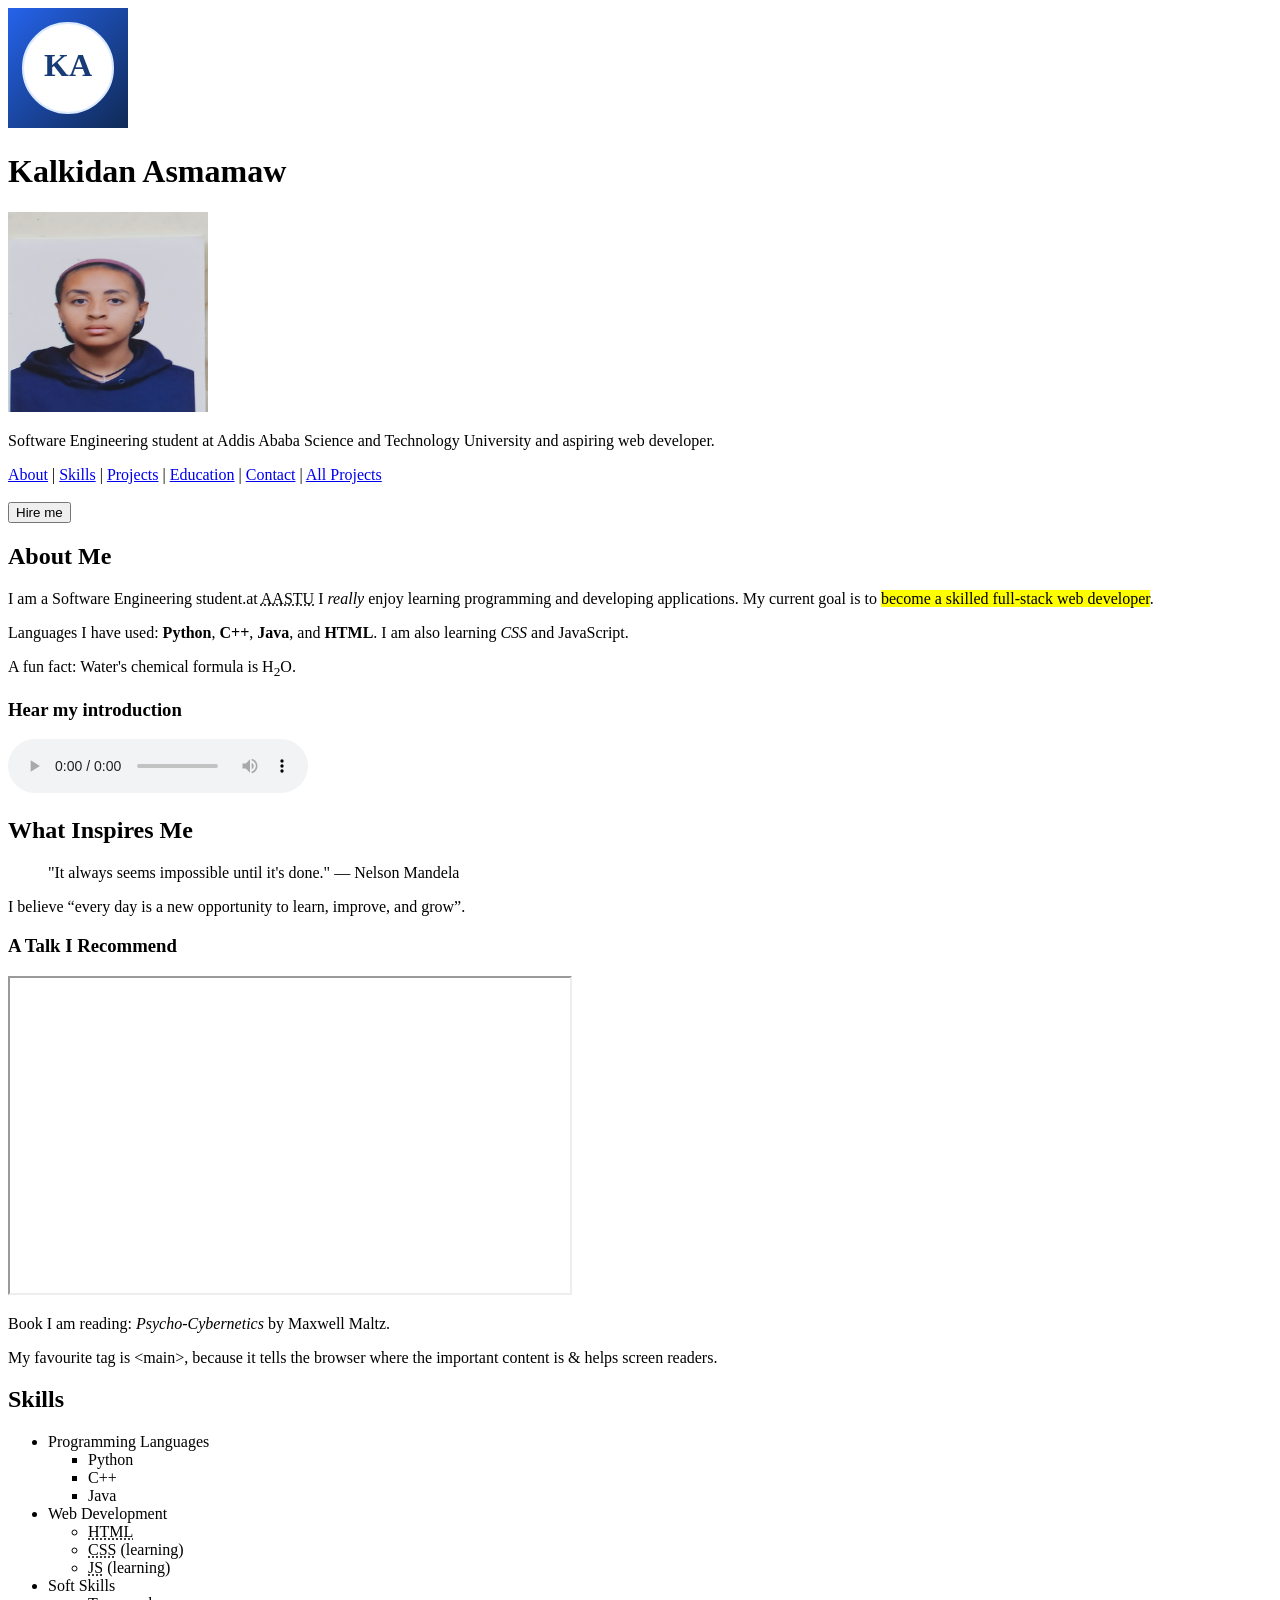
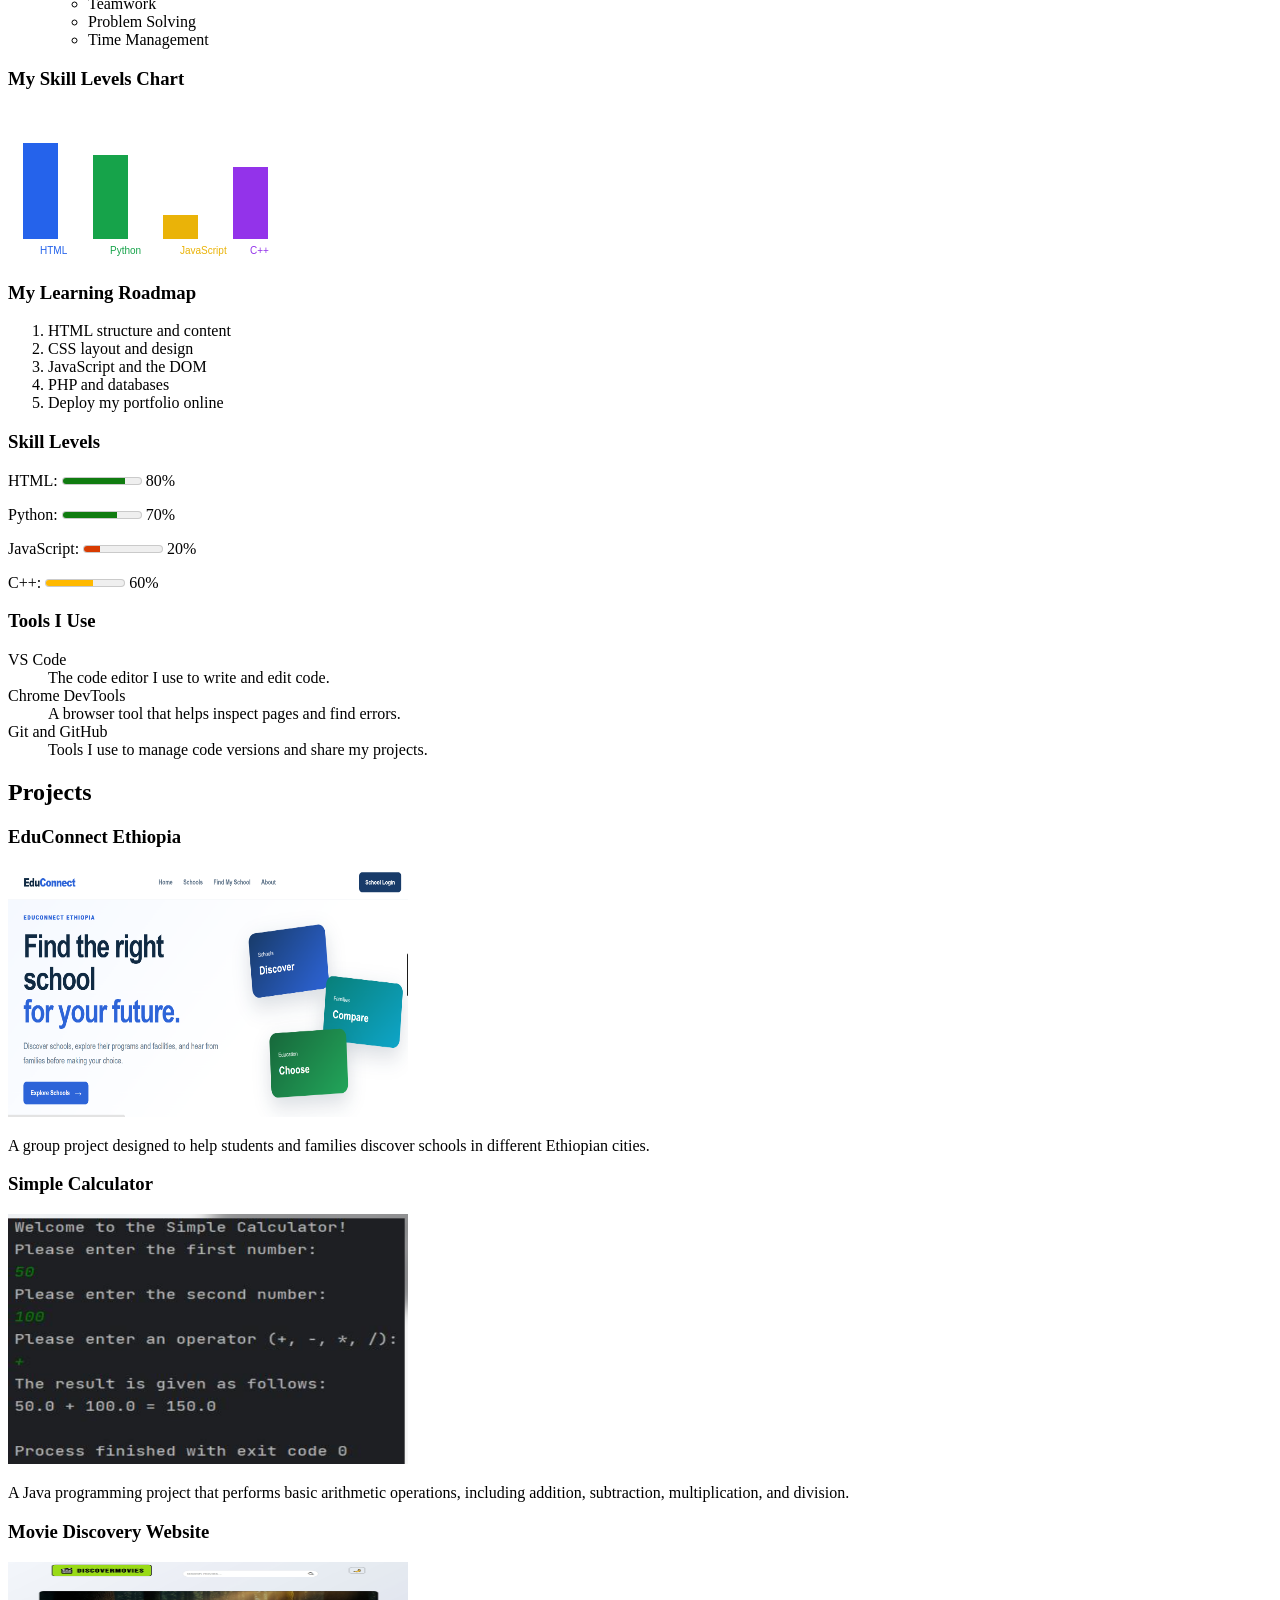
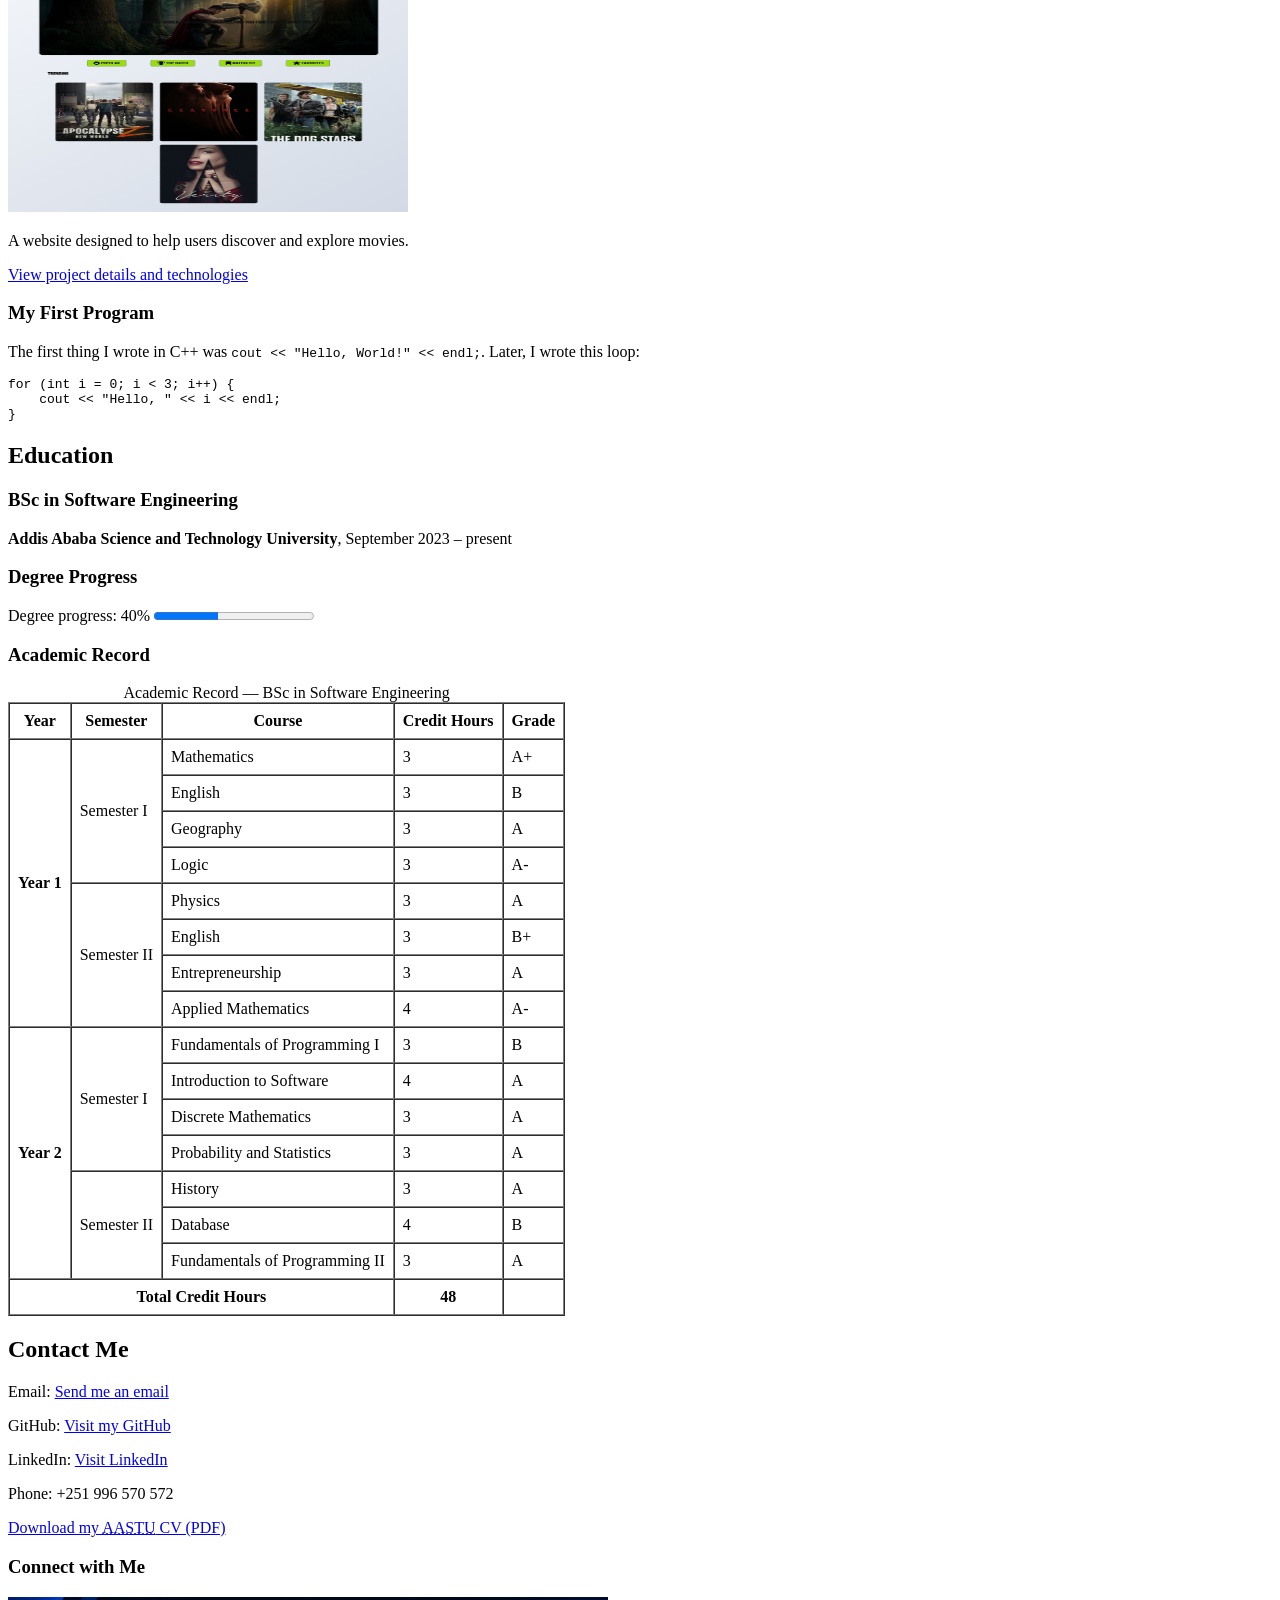
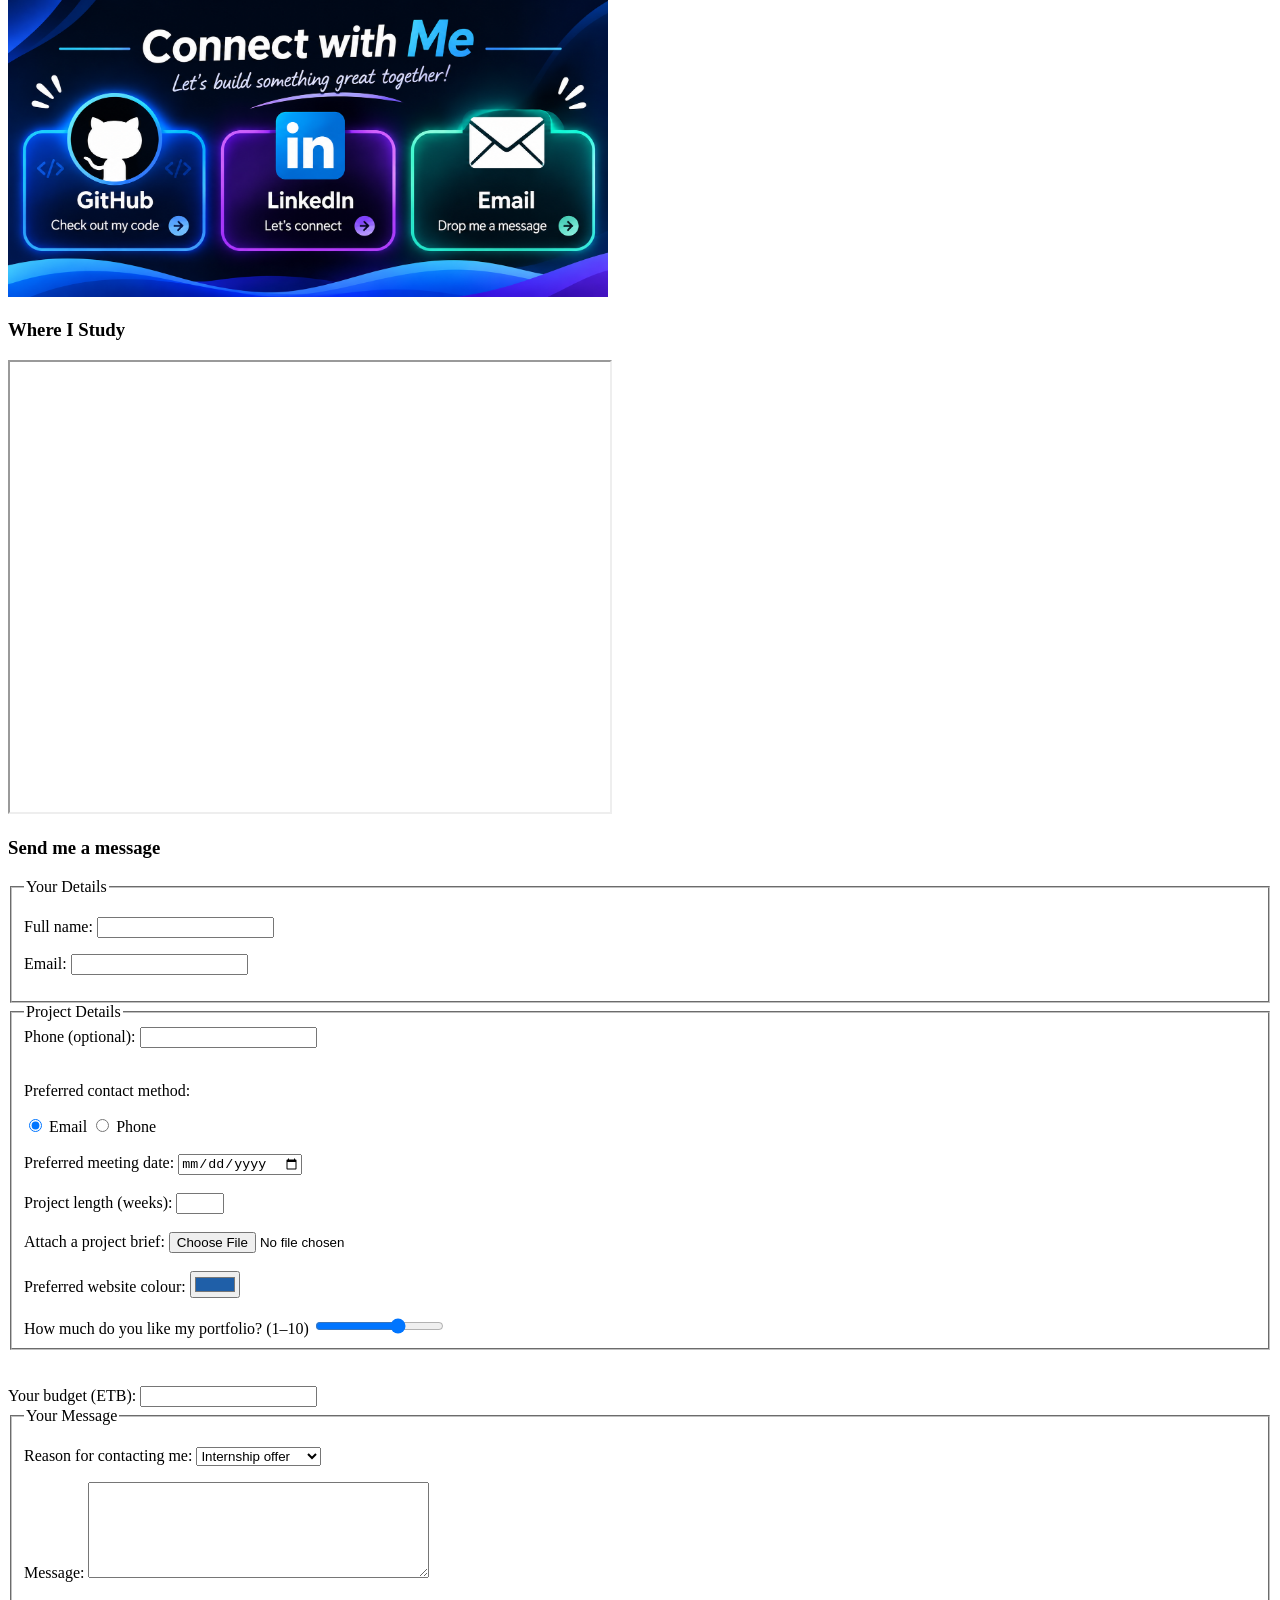
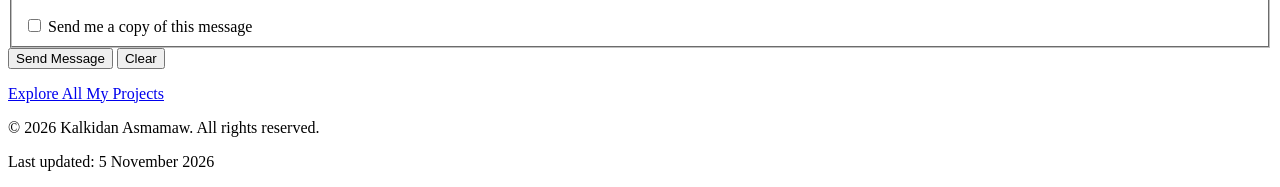
==== commit ff7fcf0c: "Complete Lab 14 canvas logo and skill chart" ====
--- a/index.html
+++ b/index.html
@@ -17,6 +17,9 @@
 
     <!-- HEADER -->
     <header>
+        <canvas id="myLogo" width="120" height="120">
+    Kalkidan Asmamaw logo
+</canvas>
         <h1>Kalkidan Asmamaw</h1>
 
         <img src="images/profile.jpg"
@@ -40,6 +43,7 @@
             <a href="projects.html">All Projects</a>
         </nav>
     </header>
+
     <br>
     <button type="button"
         onclick="document.getElementById('hire-dialog').showModal()">
@@ -157,7 +161,11 @@
                     </ul>
                 </li>
             </ul>
-
+<h3>My Skill Levels Chart</h3>
+
+<canvas id="skillsChart" width="300" height="150">
+    Your browser does not support canvas.
+</canvas>
             <h3>My Learning Roadmap</h3>
 
             <ol type="1">
@@ -613,6 +621,59 @@
     <time datetime="2026-11-05">5 November 2026</time>
 </p>
     </footer>
-
+<script>
+const canvas = document.getElementById("myLogo");
+const ctx = canvas.getContext("2d");
+
+// Blue gradient background
+const gradient = ctx.createLinearGradient(0, 0, 120, 120);
+gradient.addColorStop(0, "#2563eb");
+gradient.addColorStop(1, "#102a56");
+
+ctx.fillStyle = gradient;
+ctx.fillRect(0, 0, 120, 120);
+
+// White circle
+ctx.beginPath();
+ctx.arc(60, 60, 45, 0, 2 * Math.PI);
+ctx.fillStyle = "#ffffff";
+ctx.fill();
+
+// Circle outline
+ctx.lineWidth = 2;
+ctx.strokeStyle = "#dbeafe";
+ctx.stroke();
+
+// Initials
+ctx.fillStyle = "#163b75";
+ctx.font = "bold 32px Georgia";
+ctx.textAlign = "center";
+ctx.textBaseline = "middle";
+ctx.fillText("KA", 60, 60);
+// Get the skills canvas
+const skillsCanvas = document.getElementById("skillsChart");
+const skillsCtx = skillsCanvas.getContext("2d");
+
+// HTML: 80%
+skillsCtx.fillStyle = "#2563eb";
+skillsCtx.fillRect(15, 34, 35, 96);
+skillsCtx.fillText("HTML", 32, 145);
+
+// Python: 70%
+skillsCtx.fillStyle = "#16a34a";
+skillsCtx.fillRect(85, 46, 35, 84);
+skillsCtx.fillText("Python", 102, 145);
+
+// JavaScript: 20%
+skillsCtx.fillStyle = "#eab308";
+skillsCtx.fillRect(155, 106, 35, 24);
+skillsCtx.fillText("JavaScript", 172, 145);
+
+// C++: 60%
+skillsCtx.fillStyle = "#9333ea";
+skillsCtx.fillRect(225, 58, 35, 72);
+skillsCtx.fillText("C++", 242, 145);
+</script>
 </body>
+
 </html>
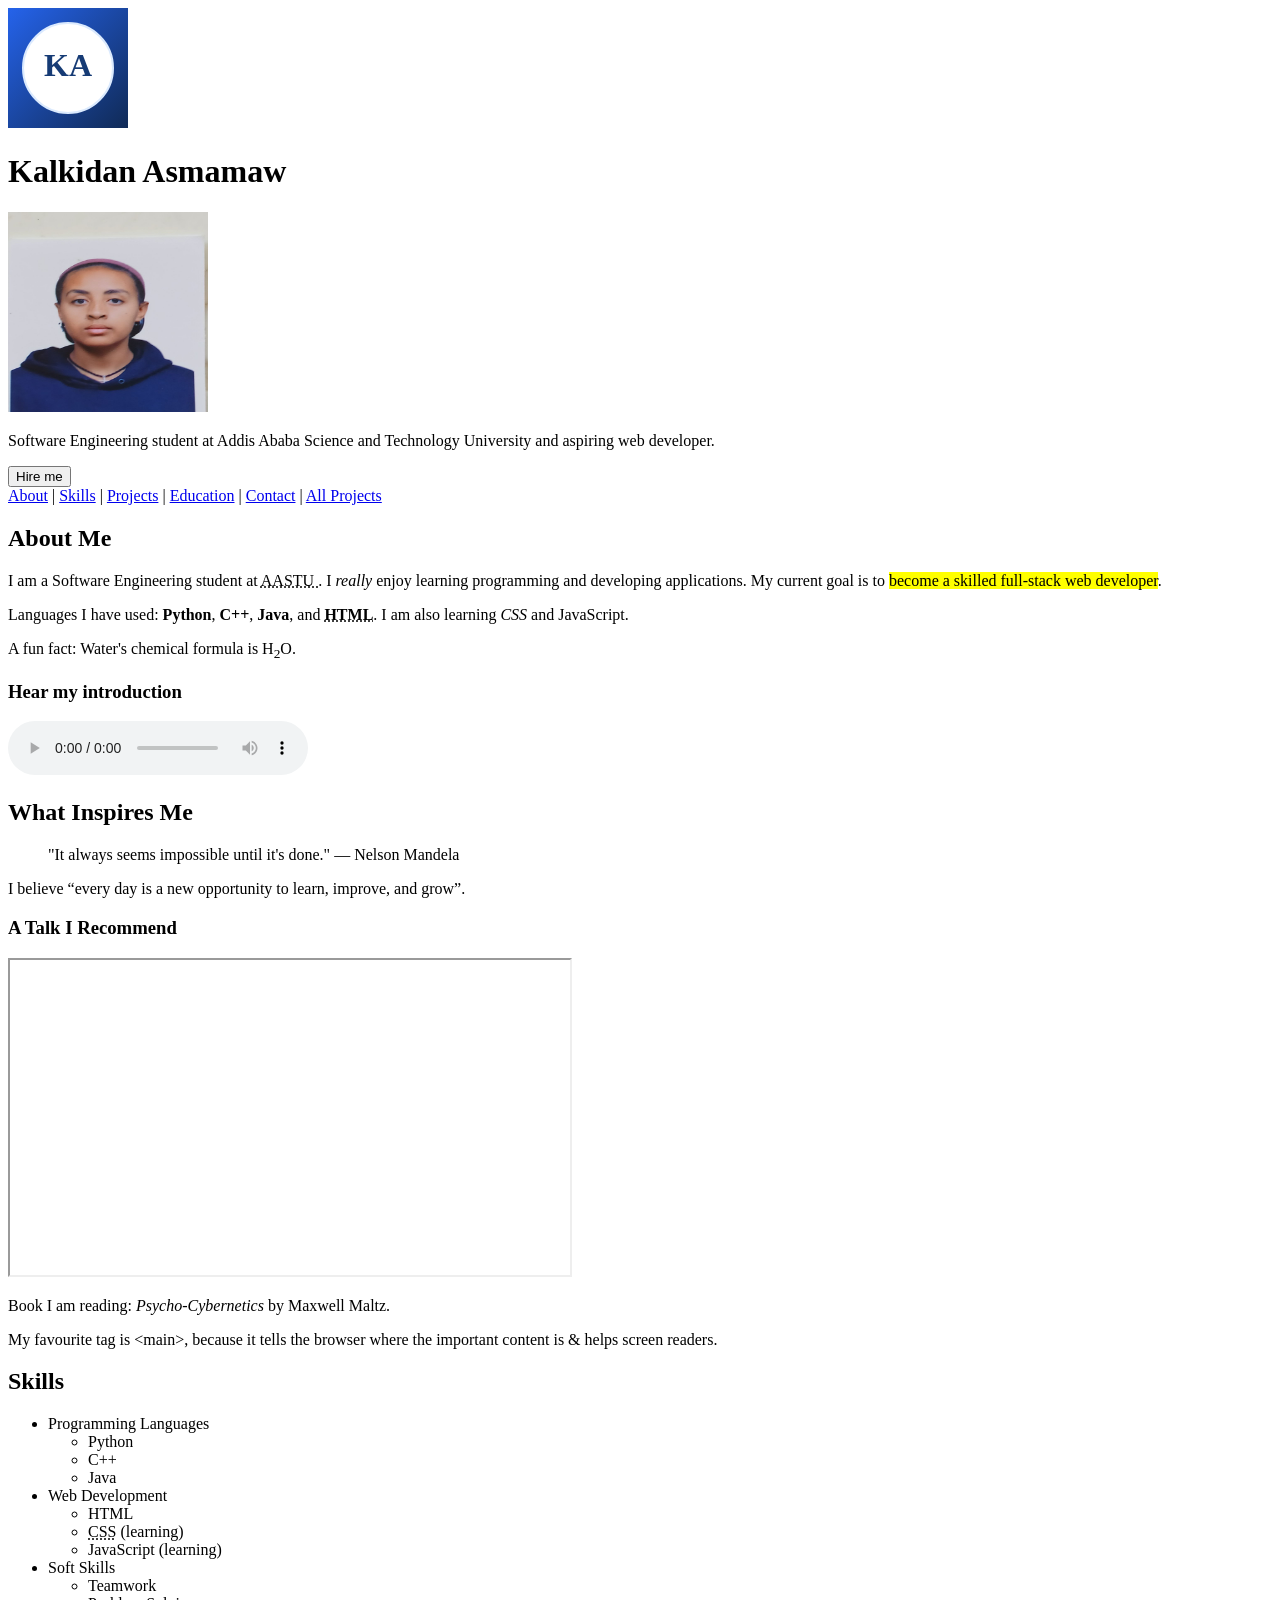
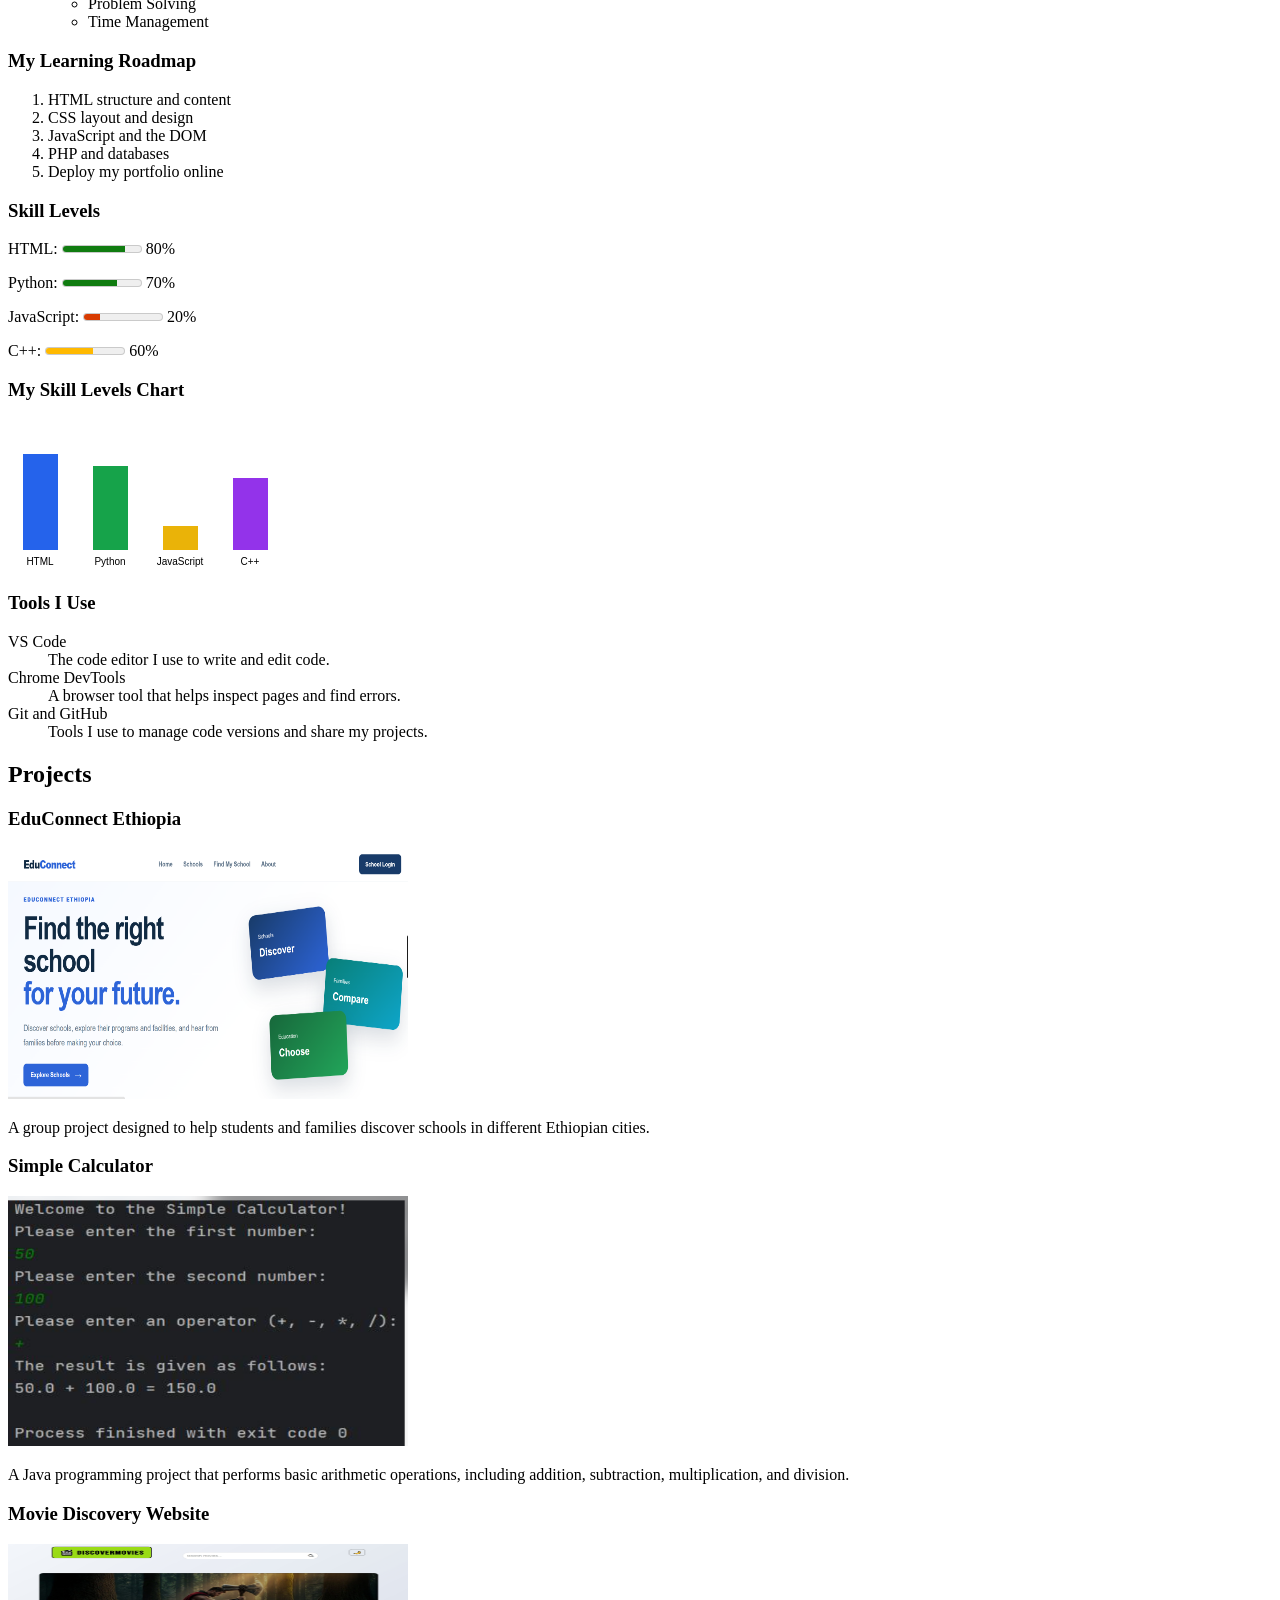
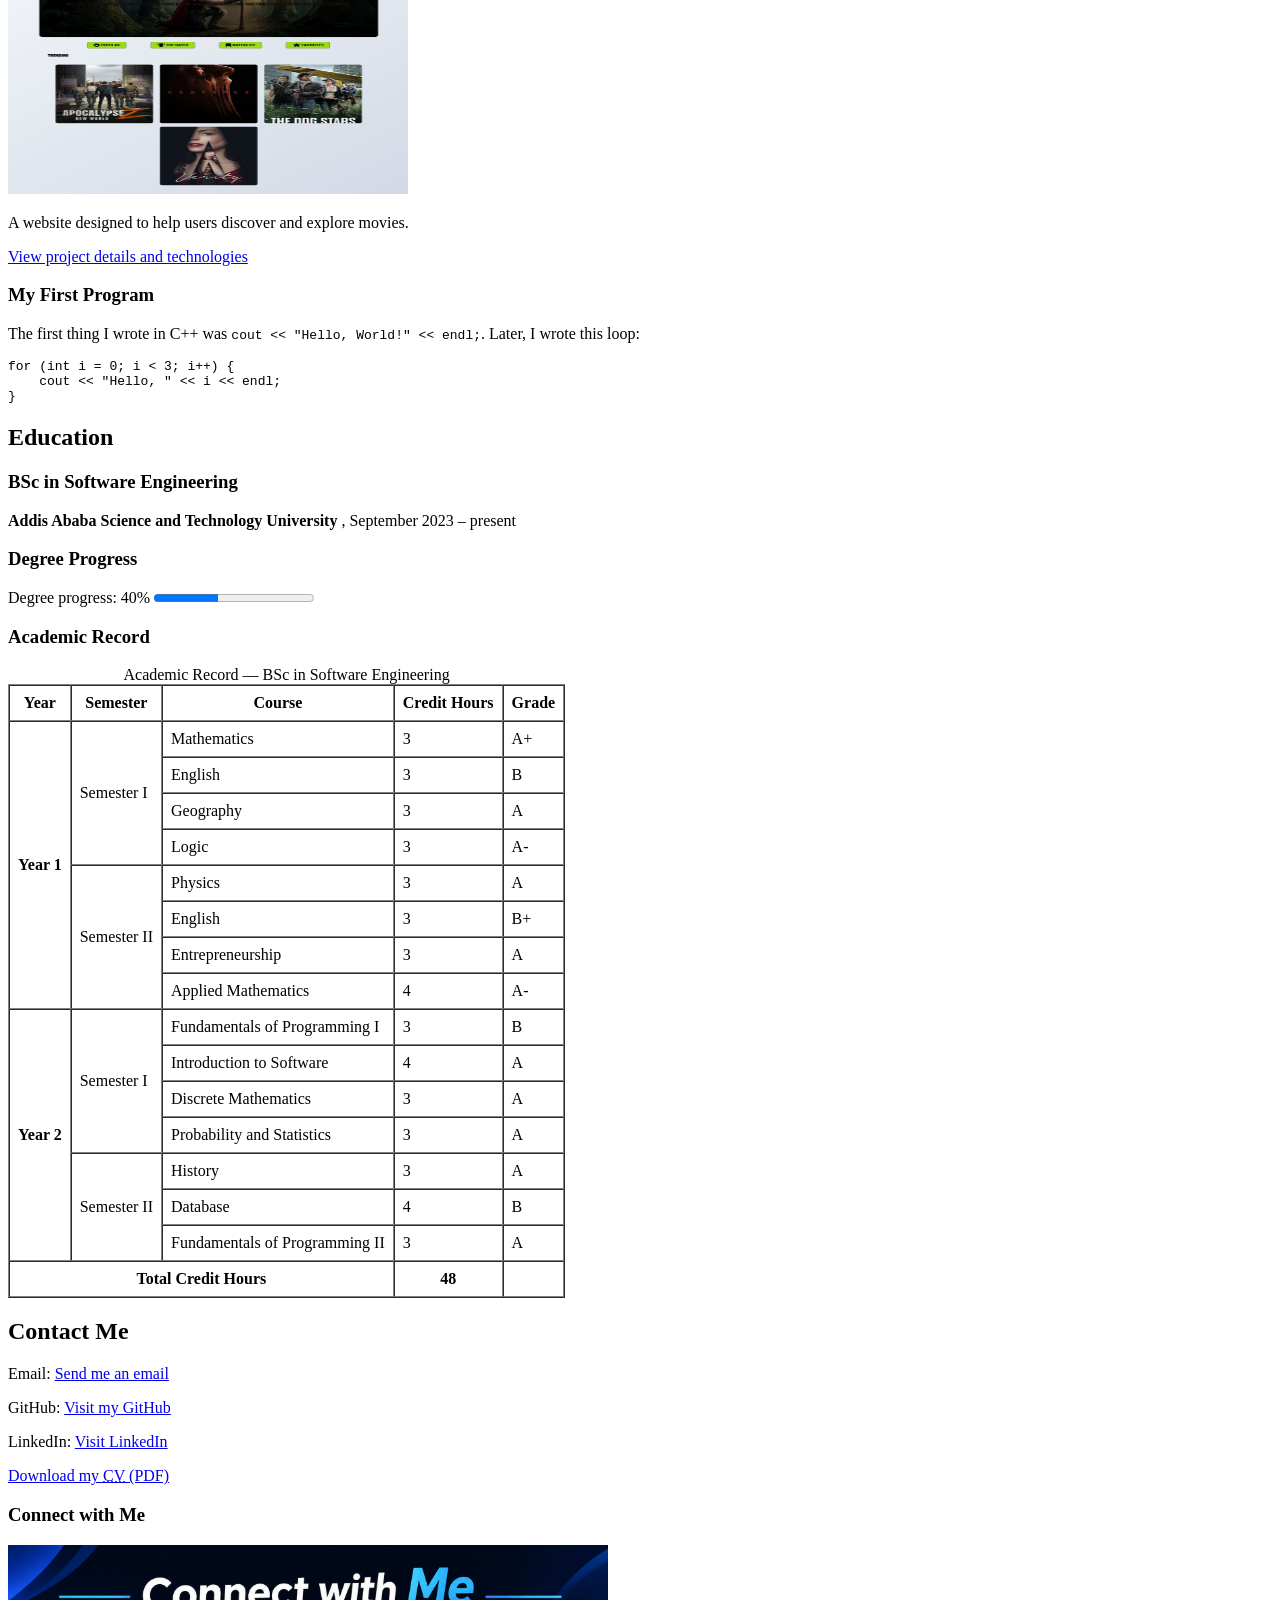
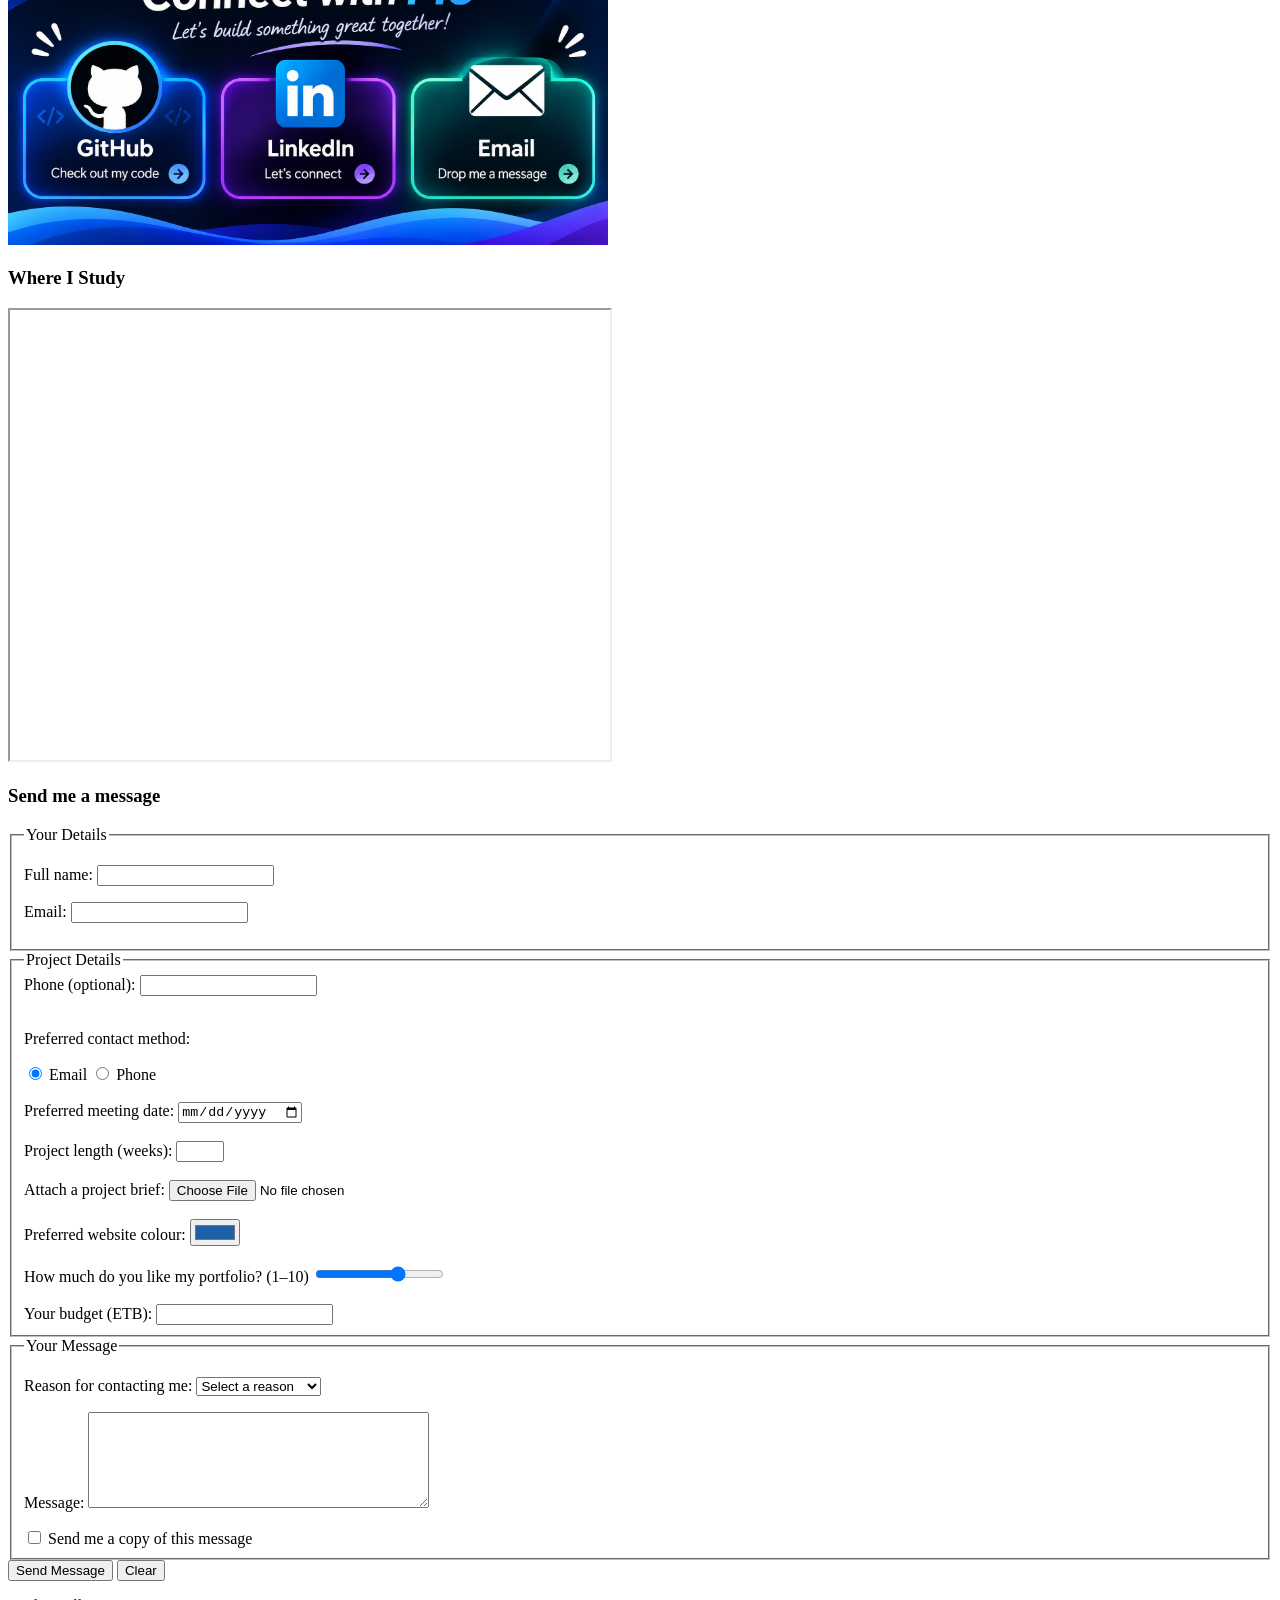
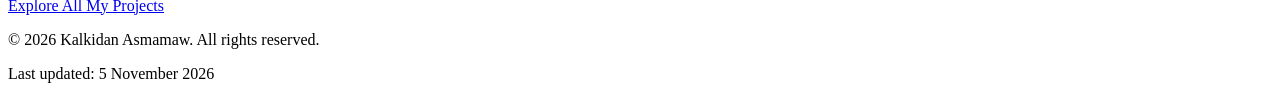
==== commit 4ada9a2d: "edit a labs" ====
--- a/index.html
+++ b/index.html
@@ -1,11 +1,17 @@
 
 <!DOCTYPE html>
 <html lang="en">
+
 <head>
     <meta charset="UTF-8">
     <meta name="viewport" content="width=device-width, initial-scale=1.0">
-    <meta name="description" content="Portfolio of Kalkidan Asmamaw, Software Engineering student.">
-    <meta name="keywords" content="Kalkidan, portfolio, software engineering, web development">
+
+    <meta name="description"
+          content="Portfolio of Kalkidan Asmamaw, Software Engineering student.">
+
+    <meta name="keywords"
+          content="Kalkidan, portfolio, software engineering, web development">
+
     <meta name="author" content="Kalkidan Asmamaw">
 
     <title>Kalkidan Asmamaw | Portfolio</title>
@@ -15,11 +21,12 @@
 
 <body>
 
-    <!-- HEADER -->
     <header>
+
         <canvas id="myLogo" width="120" height="120">
-    Kalkidan Asmamaw logo
-</canvas>
+            Kalkidan Asmamaw logo
+        </canvas>
+
         <h1>Kalkidan Asmamaw</h1>
 
         <img src="images/profile.jpg"
@@ -29,11 +36,37 @@
              height="200">
 
         <p>
-            Software Engineering student at Addis Ababa Science and Technology University
+            Software Engineering student at
+            Addis Ababa Science and Technology University
             and aspiring web developer.
         </p>
 
-        <!-- NAVIGATION -->
+        <button type="button"
+                onclick="document.getElementById('hire-dialog').showModal()">
+            Hire me
+        </button>
+
+        <dialog id="hire-dialog">
+
+            <h2>Available for internships</h2>
+
+            <p>
+                I am available for internships and freelance web projects
+                from June 2027.
+            </p>
+
+            <p>
+                Send me a message or download my
+                <abbr title="Curriculum Vitae">CV</abbr>.
+            </p>
+
+            <button type="button"
+                    onclick="document.getElementById('hire-dialog').close()">
+                Close
+            </button>
+
+        </dialog>
+
         <nav>
             <a href="#about">About</a> |
             <a href="#skills">Skills</a> |
@@ -42,103 +75,100 @@
             <a href="#contact">Contact</a> |
             <a href="projects.html">All Projects</a>
         </nav>
+
     </header>
 
-    <br>
-    <button type="button"
-        onclick="document.getElementById('hire-dialog').showModal()">
-    Hire me
-</button>
-
-<dialog id="hire-dialog">
-    <h2>Available for internships</h2>
-
-    <p>
-        I am available for internships and freelance web projects
-        from June 2027.
-    </p>
-
-    <p>Send me a message or download my <abbr title="Curriculum Vitae">CV</abbr>.</p>
-
-    <button type="button"
-            onclick="document.getElementById('hire-dialog').close()">
-        Close
-    </button>
-</dialog>
-
-    <!-- MAIN CONTENT -->
+
     <main>
 
-        <!-- ABOUT SECTION -->
         <section id="about">
+
             <h2>About Me</h2>
 
             <p>
-                I am a Software Engineering student.at <abbr title="Addis Ababa Science and Technology University">AASTU</abbr>
-                I <em>really</em> enjoy learning programming and developing applications.
+                I am a Software Engineering student at
+                <abbr title="Addis Ababa Science and Technology University">
+                    AASTU
+                </abbr>.
+                I <em>really</em> enjoy learning programming and
+                developing applications.
+
                 My current goal is to
                 <mark>become a skilled full-stack web developer</mark>.
             </p>
 
             <p>
                 Languages I have used:
-                <b>Python</b>, <b>C++</b>, <b>Java</b>, and <b>HTML</b>.
+                <b>Python</b>, <b>C++</b>, <b>Java</b>, and
+                <b><abbr title="HyperText Markup Language">HTML</abbr></b>.
+
                 I am also learning <i>CSS</i> and JavaScript.
             </p>
 
-            <p>A fun fact: Water's chemical formula is H<sub>2</sub>O.</p>
-
-
-<h3>Hear my introduction</h3>
-
-<audio controls autoplay loop>
-    <source src="media/intro.mp3" type="audio/mpeg">
-    Your browser does not support the audio element.
-    
-</audio>
-
-
-            <!-- ASIDE -->
+            <p>
+                A fun fact: Water's chemical formula is
+                H<sub>2</sub>O.
+            </p>
+
+
+            <h3>Hear my introduction</h3>
+
+            <audio controls>
+                <source src="media/intro.mp3" type="audio/mpeg">
+                Your browser does not support the audio element.
+            </audio>
+
+
             <aside>
+
                 <h2>What Inspires Me</h2>
 
                 <blockquote>
-                    "It always seems impossible until it's done." — Nelson Mandela
+                    "It always seems impossible until it's done."
+                    — Nelson Mandela
                 </blockquote>
 
                 <p>
                     I believe
-                    <q>every day is a new opportunity to learn, improve, and grow</q>.
+                    <q>every day is a new opportunity to learn,
+                    improve, and grow</q>.
                 </p>
+
                 <h3>A Talk I Recommend</h3>
 
-<iframe
-    src="https://www.youtube.com/embed/MAlSjtxy5ak?si=q-zazRNUGgwMhRGu"
-    width="560"
-    height="315"
-    title="YouTube video: Name of the talk"
-    allowfullscreen>
-</iframe>
+                <iframe
+                    src="https://www.youtube.com/embed/MAlSjtxy5ak?si=q-zazRNUGgwMhRGu"
+                    width="560"
+                    height="315"
+                    title="Recommended YouTube talk"
+                    allowfullscreen
+                    loading="lazy">
+                </iframe>
 
                 <p>
                     Book I am reading:
-                    <cite>Psycho-Cybernetics</cite> by Maxwell Maltz.
+                    <cite>Psycho-Cybernetics</cite>
+                    by Maxwell Maltz.
                 </p>
+
             </aside>
-            <p>
-    My favourite tag is &lt;main&gt;, because it tells the browser
-    where the important content is &amp; helps screen readers.
-</p>
+
+            <p>
+                My favourite tag is &lt;main&gt;, because it tells
+                the browser where the important content is
+                &amp; helps screen readers.
+            </p>
+
         </section>
 
-
-        <!-- SKILLS SECTION -->
         <section id="skills">
+
             <h2>Skills</h2>
 
             <ul>
+
                 <li>Programming Languages
-                    <ul type="square">
+                    <ul>
                         <li>Python</li>
                         <li>C++</li>
                         <li>Java</li>
@@ -146,10 +176,13 @@
                 </li>
 
                 <li>Web Development
-                    <ul type="circle">
-                        <li><abbr title="HyperText Markup Language">HTML</abbr></li>
-                        <li><abbr title="Cascading Style Sheets">CSS</abbr> (learning)</li>
-                        <li><abbr title="JavaScript">JS</abbr> (learning)</li>
+                    <ul>
+                        <li>HTML</li>
+                        <li>
+                            <abbr title="Cascading Style Sheets">CSS</abbr>
+                            (learning)
+                        </li>
+                        <li>JavaScript (learning)</li>
                     </ul>
                 </li>
 
@@ -160,66 +193,92 @@
                         <li>Time Management</li>
                     </ul>
                 </li>
+
             </ul>
-<h3>My Skill Levels Chart</h3>
-
-<canvas id="skillsChart" width="300" height="150">
-    Your browser does not support canvas.
-</canvas>
+
+
             <h3>My Learning Roadmap</h3>
 
-            <ol type="1">
+            <ol>
                 <li>HTML structure and content</li>
                 <li>CSS layout and design</li>
                 <li>JavaScript and the DOM</li>
                 <li>PHP and databases</li>
                 <li>Deploy my portfolio online</li>
             </ol>
-          <h3>Skill Levels</h3>
-
-<p>HTML:
-    <meter min="0" max="100" low="30" high="70"
-           optimum="90" value="80">80%</meter>
-    80%
-</p>
-
-<p>Python:
-    <meter min="0" max="100" low="30" high="70"
-           optimum="90" value="70">70%</meter>
-    70%
-</p>
-
-<p>JavaScript:
-    <meter min="0" max="100" low="30" high="70"
-           optimum="90" value="20">20%</meter>
-    20%
-</p>
-
-<p>C++:
-    <meter min="0" max="100" low="30" high="70"
-           optimum="90" value="60">60%</meter>
-    60%
-</p>
+
+
+            <!-- SKILL METERS -->
+            <h3>Skill Levels</h3>
+
+            <p>
+                HTML:
+                <meter min="0" max="100" low="30" high="70"
+                       optimum="90" value="80">80%</meter>
+                80%
+            </p>
+
+            <p>
+                Python:
+                <meter min="0" max="100" low="30" high="70"
+                       optimum="90" value="70">70%</meter>
+                70%
+            </p>
+
+            <p>
+                JavaScript:
+                <meter min="0" max="100" low="30" high="70"
+                       optimum="90" value="20">20%</meter>
+                20%
+            </p>
+
+            <p>
+                C++:
+                <meter min="0" max="100" low="30" high="70"
+                       optimum="90" value="60">60%</meter>
+                60%
+            </p>
+
+
+            <h3>My Skill Levels Chart</h3>
+
+            <canvas id="skillsChart" width="300" height="150">
+                Your browser does not support canvas.
+            </canvas>
+
+
             <h3>Tools I Use</h3>
 
             <dl>
+
                 <dt>VS Code</dt>
-                <dd>The code editor I use to write and edit code.</dd>
+                <dd>
+                    The code editor I use to write and edit code.
+                </dd>
 
                 <dt>Chrome DevTools</dt>
-                <dd>A browser tool that helps inspect pages and find errors.</dd>
+                <dd>
+                    A browser tool that helps inspect pages
+                    and find errors.
+                </dd>
 
                 <dt>Git and GitHub</dt>
-                <dd>Tools I use to manage code versions and share my projects.</dd>
+                <dd>
+                    Tools I use to manage code versions
+                    and share my projects.
+                </dd>
+
             </dl>
+
         </section>
-
-
-        <!-- PROJECTS SECTION -->
+    
+
         <section id="projects">
+
             <h2>Projects</h2>
 
             <article>
+
                 <h3>EduConnect Ethiopia</h3>
 
                 <img src="images/project-educonnect.png"
@@ -228,12 +287,16 @@
                      height="250">
 
                 <p>
-                    A group project designed to help students and families discover
-                    schools in different Ethiopian cities.
+                    A group project designed to help students
+                    and families discover schools in different
+                    Ethiopian cities.
                 </p>
+
             </article>
 
+
             <article>
+
                 <h3>Simple Calculator</h3>
 
                 <img src="images/project-calculator.png"
@@ -242,12 +305,17 @@
                      height="250">
 
                 <p>
-                    A Java programming project that performs basic arithmetic operations,
-                    including addition, subtraction, multiplication, and division.
+                    A Java programming project that performs
+                    basic arithmetic operations, including
+                    addition, subtraction, multiplication,
+                    and division.
                 </p>
+
             </article>
 
+
             <article>
+
                 <h3>Movie Discovery Website</h3>
 
                 <img src="images/project-movieDiscovery.png"
@@ -256,53 +324,75 @@
                      height="250">
 
                 <p>
-                    A website designed to help users discover and explore movies.
+                    A website designed to help users discover
+                    and explore movies.
                 </p>
+
             </article>
 
-            <p>
-                <a href="projects.html">View project details and technologies</a>
-            </p>
+
+            <p>
+                <a href="projects.html">
+                    View project details and technologies
+                </a>
+            </p>
+
 
             <article>
+
                 <h3>My First Program</h3>
 
                 <p>
                     The first thing I wrote in C++ was
                     <code>cout &lt;&lt; "Hello, World!" &lt;&lt; endl;</code>.
+
                     Later, I wrote this loop:
                 </p>
 
                 <pre><code>for (int i = 0; i &lt; 3; i++) {
     cout &lt;&lt; "Hello, " &lt;&lt; i &lt;&lt; endl;
 }</code></pre>
+
             </article>
+
         </section>
 
 
-        <!-- EDUCATION SECTION -->
         <section id="education">
+
             <h2>Education</h2>
 
             <h3>BSc in Software Engineering</h3>
 
             <p>
-    <strong>Addis Ababa Science and Technology University</strong>,
-    <time datetime="2023-09">September 2023 – present</time>
-</p>
+                <strong>
+                    Addis Ababa Science and Technology University
+                </strong>,
+
+                <time datetime="2023-09">
+                    September 2023 – present
+                </time>
+            </p>
+
+
             <h3>Degree Progress</h3>
 
-<label for="degree-progress">Degree progress: 40%</label>
-
-<progress id="degree-progress" value="40" max="100">
-    40%
-</progress>
+            <label for="degree-progress">
+                Degree progress: 40%
+            </label>
+
+            <progress id="degree-progress" value="40" max="100">
+                40%
+            </progress>
+
 
             <h3>Academic Record</h3>
 
             <table border="1" cellpadding="8" cellspacing="0">
 
-                <caption>Academic Record — BSc in Software Engineering</caption>
+                <caption>
+                    Academic Record — BSc in Software Engineering
+                </caption>
 
                 <thead>
                     <tr>
@@ -314,7 +404,9 @@
                     </tr>
                 </thead>
 
+
                 <tbody>
+
                     <tr>
                         <th rowspan="8">Year 1</th>
                         <td rowspan="4">Semester I</td>
@@ -322,21 +414,25 @@
                         <td>3</td>
                         <td>A+</td>
                     </tr>
+
                     <tr>
                         <td>English</td>
                         <td>3</td>
                         <td>B</td>
                     </tr>
+
                     <tr>
                         <td>Geography</td>
                         <td>3</td>
                         <td>A</td>
                     </tr>
+
                     <tr>
                         <td>Logic</td>
                         <td>3</td>
                         <td>A-</td>
                     </tr>
+
 
                     <tr>
                         <td rowspan="4">Semester II</td>
@@ -344,22 +440,26 @@
                         <td>3</td>
                         <td>A</td>
                     </tr>
+
                     <tr>
                         <td>English</td>
                         <td>3</td>
                         <td>B+</td>
                     </tr>
+
                     <tr>
                         <td>Entrepreneurship</td>
                         <td>3</td>
                         <td>A</td>
                     </tr>
+
                     <tr>
                         <td>Applied Mathematics</td>
                         <td>4</td>
                         <td>A-</td>
                     </tr>
 
+
                     <tr>
                         <th rowspan="7">Year 2</th>
                         <td rowspan="4">Semester I</td>
@@ -367,21 +467,25 @@
                         <td>3</td>
                         <td>B</td>
                     </tr>
+
                     <tr>
                         <td>Introduction to Software</td>
                         <td>4</td>
                         <td>A</td>
                     </tr>
+
                     <tr>
                         <td>Discrete Mathematics</td>
                         <td>3</td>
                         <td>A</td>
                     </tr>
+
                     <tr>
                         <td>Probability and Statistics</td>
                         <td>3</td>
                         <td>A</td>
                     </tr>
+
 
                     <tr>
                         <td rowspan="3">Semester II</td>
@@ -389,17 +493,21 @@
                         <td>3</td>
                         <td>A</td>
                     </tr>
+
                     <tr>
                         <td>Database</td>
                         <td>4</td>
                         <td>B</td>
                     </tr>
+
                     <tr>
                         <td>Fundamentals of Programming II</td>
                         <td>3</td>
                         <td>A</td>
                     </tr>
+
                 </tbody>
+
 
                 <tfoot>
                     <tr>
@@ -410,17 +518,18 @@
                 </tfoot>
 
             </table>
+
         </section>
 
-
-        <!-- CONTACT SECTION -->
         <section id="contact">
+
             <h2>Contact Me</h2>
 
             <p>
                 Email:
                 <a href="https://mail.google.com/mail/?view=cm&amp;fs=1&amp;to=kalkidanasmamaw959@gmail.com"
-                   target="_blank">
+                   target="_blank"
+                   rel="noopener noreferrer">
                     Send me an email
                 </a>
             </p>
@@ -428,7 +537,8 @@
             <p>
                 GitHub:
                 <a href="https://github.com/kalkidanasmamaw959-cyber"
-                   target="_blank">
+                   target="_blank"
+                   rel="noopener noreferrer">
                     Visit my GitHub
                 </a>
             </p>
@@ -436,17 +546,20 @@
             <p>
                 LinkedIn:
                 <a href="https://www.linkedin.com/in/kalkidan-asmamaw-4a242b409"
-                   target="_blank">
+                   target="_blank"
+                   rel="noopener noreferrer">
                     Visit LinkedIn
                 </a>
             </p>
-            <p>
-          Phone: +251&nbsp;996&nbsp;570&nbsp;572
-        </p>
-
-            <p>
-                <a href="files/cv.pdf" download>Download my <abbr title="Addis Ababa Science and Technology University">AASTU</abbr> CV (PDF)</a>
-            </p>
+
+
+            <p>
+                <a href="files/cv.pdf" download>
+                    Download my
+                    <abbr title="Curriculum Vitae">CV</abbr> (PDF)
+                </a>
+            </p>
+
 
             <h3>Connect with Me</h3>
 
@@ -461,219 +574,335 @@
                       coords="14,114,198,255"
                       href="https://github.com/kalkidanasmamaw959-cyber"
                       alt="Visit my GitHub"
-                      target="_blank">
+                      target="_blank"
+                      rel="noopener noreferrer">
 
                 <area shape="rect"
                       coords="212,114,388,255"
                       href="https://www.linkedin.com/in/kalkidan-asmamaw-4a242b409"
                       alt="Visit LinkedIn"
-                      target="_blank">
+                      target="_blank"
+                      rel="noopener noreferrer">
 
                 <area shape="rect"
                       coords="401,114,588,255"
                       href="https://mail.google.com/mail/?view=cm&amp;fs=1&amp;to=kalkidanasmamaw959@gmail.com"
                       alt="Send me an email"
-                      target="_blank">
+                      target="_blank"
+                      rel="noopener noreferrer">
 
             </map>
-        <h3>Where I Study</h3>
-
-<iframe
-    src="https://www.google.com/maps/embed?pb=!1m18!1m12!1m3!1d3941.940058128082!2d38.809753399999984!3d8.885165400000002!2m3!1f0!2f0!3f0!3m2!1i1024!2i768!4f13.1!3m3!1m2!1s0x164b82a7e392203f%3A0xb05f440eacc98f9f!2sAddis%20Ababa%20Science%20and%20Technology%20University!5e0!3m2!1sen!2set!4v1793706230648!5m2!1sen!2set"
-    width="600"
-    height="450"
-    title="Map of Addis Ababa Science and Technology University"
-    allowfullscreen>
-</iframe>    
-            
-<h3>Send me a message</h3>
-
-<form action="thank-you.html"
-      method="post"
-      enctype="multipart/form-data">
-
-    <fieldset>
-        <legend>Your Details</legend>
+
+            <h3>Where I Study</h3>
+
+            <iframe
+                src="https://www.google.com/maps/embed?pb=!1m18!1m12!1m3!1d3941.940058128082!2d38.809753399999984!3d8.885165400000002!2m3!1f0!2f0!3f0!3m2!1i1024!2i768!4f13.1!3m3!1m2!1s0x164b82a7e392203f%3A0xb05f440eacc98f9f!2sAddis%20Ababa%20Science%20and%20Technology%20University!5e0!3m2!1sen!2set!4v1793706230648!5m2!1sen!2set"
+                width="600"
+                height="450"
+                title="Map of Addis Ababa Science and Technology University"
+                allowfullscreen
+                loading="lazy">
+            </iframe>
+
+            <h3>Send me a message</h3>
+
+            <form action="thank-you.html"
+                  method="post"
+                  enctype="multipart/form-data">
+
+
+                <fieldset>
+
+                    <legend>Your Details</legend>
+
+                    <p>
+                        <label for="fullname">Full name:</label>
+
+                        <input type="text"
+                               id="fullname"
+                               name="fullname"
+                               required>
+                    </p>
+
+                    <p>
+                        <label for="email">Email:</label>
+
+                        <input type="email"
+                               id="email"
+                               name="email"
+                               required>
+                    </p>
+
+                </fieldset>
+
+
+                <fieldset>
+
+                    <legend>Project Details</legend>
+
+                    <label for="phone">Phone (optional):</label>
+
+                    <input type="text"
+                           id="phone"
+                           name="phone"
+                           pattern="0[79][0-9]{8}"
+                           title="10 digits starting with 09 or 07">
+
+                    <br><br>
+
+                    <p>Preferred contact method:</p>
+
+                    <input type="radio"
+                           id="by-email"
+                           name="contact-method"
+                           value="email"
+                           checked>
+
+                    <label for="by-email">Email</label>
+
+                    <input type="radio"
+                           id="by-phone"
+                           name="contact-method"
+                           value="phone">
+
+                    <label for="by-phone">Phone</label>
+
+                    <br><br>
+
+                    <label for="meeting">Preferred meeting date:</label>
+
+                    <input type="date"
+                           id="meeting"
+                           name="meeting"
+                           min="2026-11-04">
+
+                    <br><br>
+
+                    <label for="weeks">Project length (weeks):</label>
+
+                    <input type="number"
+                           id="weeks"
+                           name="weeks"
+                           min="1"
+                           max="52"
+                           step="1">
+
+                    <br><br>
+
+                    <label for="brief">Attach a project brief:</label>
+
+                    <input type="file"
+                           id="brief"
+                           name="brief">
+
+                    <br><br>
+
+                    <label for="colour">Preferred website colour:</label>
+
+                    <input type="color"
+                           id="colour"
+                           name="colour"
+                           value="#1f5fa8">
+
+                    <br><br>
+
+                    <label for="rating">
+                        How much do you like my portfolio? (1–10)
+                    </label>
+
+                    <input type="range"
+                           id="rating"
+                           name="rating"
+                           min="1"
+                           max="10"
+                           value="7">
+
+                    <br><br>
+
+                    <label for="budget">Your budget (ETB):</label>
+
+                    <input type="number"
+                           id="budget"
+                           name="budget"
+                           min="1000"
+                           step="500">
+
+                </fieldset>
+
+
+                <fieldset>
+
+                    <legend>Your Message</legend>
+
+                    <p>
+                        <label for="reason">
+                            Reason for contacting me:
+                        </label>
+
+                        <select id="reason" name="reason" required>
+
+                            <option value="" selected disabled>
+                                Select a reason
+                            </option>
+
+                            <option value="internship">
+                                Internship offer
+                            </option>
+
+                            <option value="freelance">
+                                Freelance project
+                            </option>
+
+                            <option value="full-time">
+                                Full-time job
+                            </option>
+
+                            <option value="group-project">
+                                Group project
+                            </option>
+
+                            <option value="tutoring">
+                                Tutoring
+                            </option>
+
+                            <option value="other">
+                                Other
+                            </option>
+
+                        </select>
+                    </p>
+
+
+                    <p>
+                        <label for="message">Message:</label>
+
+                        <textarea id="message"
+                                  name="message"
+                                  rows="6"
+                                  cols="40"
+                                  required></textarea>
+                    </p>
+
+
+                    <input type="checkbox"
+                           id="copy"
+                           name="copy"
+                           value="yes">
+
+                    <label for="copy">
+                        Send me a copy of this message
+                    </label>
+
+                </fieldset>
+
+
+                <button type="submit">Send Message</button>
+
+                <button type="reset">Clear</button>
+
+            </form>
+
+
+            <p>
+                <a href="projects.html">
+                    Explore All My Projects
+                </a>
+            </p>
+
+        </section>
+
+    </main>
+
+
+    <footer>
 
         <p>
-            <label for="fullname">Full name:</label>
-            <input type="text"
-                   id="fullname"
-                   name="fullname"
-                   required>
+            &copy; 2026 Kalkidan Asmamaw. All rights reserved.
         </p>
 
         <p>
-            <label for="email">Email:</label>
-            <input type="email"
-                   id="email"
-                   name="email"
-                   required>
+            Last updated:
+            <time datetime="2026-11-05">5 November 2026</time>
         </p>
-    </fieldset>
+
+    </footer>
+
+
     
-<fieldset>
-    <legend>Project Details</legend>
-
-    <label for="phone">Phone (optional):</label>
-    <input type="text" id="phone" name="phone"
-           pattern="0[79][0-9]{8}"
-           title="10 digits starting with 09 or 07">
-    <br><br>
-
-    <p>Preferred contact method:</p>
-
-    <input type="radio" id="by-email" name="contact-method"
-           value="email" checked>
-    <label for="by-email">Email</label>
-
-    <input type="radio" id="by-phone" name="contact-method"
-           value="phone">
-    <label for="by-phone">Phone</label>
-
-    <br><br>
-
-    <label for="meeting">Preferred meeting date:</label>
-    <input type="date" id="meeting" name="meeting"
-           min="2026-11-01">
-    <br><br>
-
-    <label for="weeks">Project length (weeks):</label>
-    <input type="number" id="weeks" name="weeks"
-           min="1" max="52" step="1">
-    <br><br>
-
-    <label for="brief">Attach a project brief:</label>
-    <input type="file" id="brief" name="brief">
-    <br><br>
-
-    <label for="colour">Preferred website colour:</label>
-    <input type="color" id="colour" name="colour"
-           value="#1f5fa8">
-    <br><br>
-
-    <label for="rating">
-        How much do you like my portfolio? (1–10)
-    </label>
-    <input type="range" id="rating" name="rating"
-           min="1" max="10" value="7">
-
-</fieldset>
-<br><br>
-
-<label for="budget">Your budget (ETB):</label>
-<input type="number" id="budget" name="budget"
-       min="1000" step="500">
-
-
-    <fieldset>
-        <legend>Your Message</legend>
-
-        <p>
-            <label for="reason">Reason for contacting me:</label>
-
-            <select id="reason" name="reason" required>
-                <option value="internship">Internship offer</option>
-                <option value="freelance">Freelance project</option>
-                <option value="full-time">Full-time job</option>
-                <option value="group-project">Group project</option>
-                <option value="tutoring">Tutoring</option>
-                <option value="other">Other</option>
-            </select>
-        </p>
-
-        <p>
-            <label for="message">Message:</label>
-            <textarea id="message"
-                      name="message"
-                      rows="6"
-                      cols="40"
-                      required></textarea>
-        </p>
-        <br>
-
-<input type="checkbox" id="copy" name="copy" value="yes">
-<label for="copy">Send me a copy of this message</label>
-    </fieldset>
-
-    <button type="submit">Send Message</button>
-    <button type="reset">Clear</button>
-
-</form>
-
-
-            <p>
-                <a href="projects.html">Explore All My Projects</a>
-            </p>
-        </section>
-
-    </main>
-
-
-    <!-- FOOTER -->
-    <footer>
-        <p>
-    &copy; 2026 Kalkidan Asmamaw. All rights reserved.
-</p>
-
-        <p>
-    Last updated:
-    <time datetime="2026-11-05">5 November 2026</time>
-</p>
-    </footer>
-<script>
-const canvas = document.getElementById("myLogo");
-const ctx = canvas.getContext("2d");
-
-// Blue gradient background
-const gradient = ctx.createLinearGradient(0, 0, 120, 120);
-gradient.addColorStop(0, "#2563eb");
-gradient.addColorStop(1, "#102a56");
-
-ctx.fillStyle = gradient;
-ctx.fillRect(0, 0, 120, 120);
-
-// White circle
-ctx.beginPath();
-ctx.arc(60, 60, 45, 0, 2 * Math.PI);
-ctx.fillStyle = "#ffffff";
-ctx.fill();
-
-// Circle outline
-ctx.lineWidth = 2;
-ctx.strokeStyle = "#dbeafe";
-ctx.stroke();
-
-// Initials
-ctx.fillStyle = "#163b75";
-ctx.font = "bold 32px Georgia";
-ctx.textAlign = "center";
-ctx.textBaseline = "middle";
-ctx.fillText("KA", 60, 60);
-// Get the skills canvas
-const skillsCanvas = document.getElementById("skillsChart");
-const skillsCtx = skillsCanvas.getContext("2d");
-
-// HTML: 80%
-skillsCtx.fillStyle = "#2563eb";
-skillsCtx.fillRect(15, 34, 35, 96);
-skillsCtx.fillText("HTML", 32, 145);
-
-// Python: 70%
-skillsCtx.fillStyle = "#16a34a";
-skillsCtx.fillRect(85, 46, 35, 84);
-skillsCtx.fillText("Python", 102, 145);
-
-// JavaScript: 20%
-skillsCtx.fillStyle = "#eab308";
-skillsCtx.fillRect(155, 106, 35, 24);
-skillsCtx.fillText("JavaScript", 172, 145);
-
-// C++: 60%
-skillsCtx.fillStyle = "#9333ea";
-skillsCtx.fillRect(225, 58, 35, 72);
-skillsCtx.fillText("C++", 242, 145);
-</script>
+    <script>
+
+       
+        const canvas = document.getElementById("myLogo");
+        const ctx = canvas.getContext("2d");
+
+        // Blue gradient background
+        const gradient = ctx.createLinearGradient(0, 0, 120, 120);
+
+        gradient.addColorStop(0, "#2563eb");
+        gradient.addColorStop(1, "#102a56");
+
+        ctx.fillStyle = gradient;
+        ctx.fillRect(0, 0, 120, 120);
+
+
+        
+        ctx.beginPath();
+
+        ctx.arc(60, 60, 45, 0, 2 * Math.PI);
+
+        ctx.fillStyle = "#ffffff";
+        ctx.fill();
+
+        
+        ctx.lineWidth = 2;
+        ctx.strokeStyle = "#dbeafe";
+        ctx.stroke();
+
+
+        
+        ctx.fillStyle = "#163b75";
+        ctx.font = "bold 32px Georgia";
+        ctx.textAlign = "center";
+        ctx.textBaseline = "middle";
+
+        ctx.fillText("KA", 60, 60);
+
+
+
+        
+        const skillsCanvas = document.getElementById("skillsChart");
+        const skillsCtx = skillsCanvas.getContext("2d");
+
+        skillsCtx.font = "10px Arial";
+        skillsCtx.textAlign = "center";
+
+        skillsCtx.fillStyle = "#2563eb";
+        skillsCtx.fillRect(15, 34, 35, 96);
+        skillsCtx.fillStyle = "#000000";
+        skillsCtx.fillText("HTML", 32, 145);
+
+
+        // Python: 70%
+        skillsCtx.fillStyle = "#16a34a";
+        skillsCtx.fillRect(85, 46, 35, 84);
+        skillsCtx.fillStyle = "#000000";
+        skillsCtx.fillText("Python", 102, 145);
+
+
+        // JavaScript: 20%
+        skillsCtx.fillStyle = "#eab308";
+        skillsCtx.fillRect(155, 106, 35, 24);
+        skillsCtx.fillStyle = "#000000";
+        skillsCtx.fillText("JavaScript", 172, 145);
+
+
+        // C++: 60%
+        skillsCtx.fillStyle = "#9333ea";
+        skillsCtx.fillRect(225, 58, 35, 72);
+        skillsCtx.fillStyle = "#000000";
+        skillsCtx.fillText("C++", 242, 145);
+
+    </script>
+
 </body>
-
 </html>
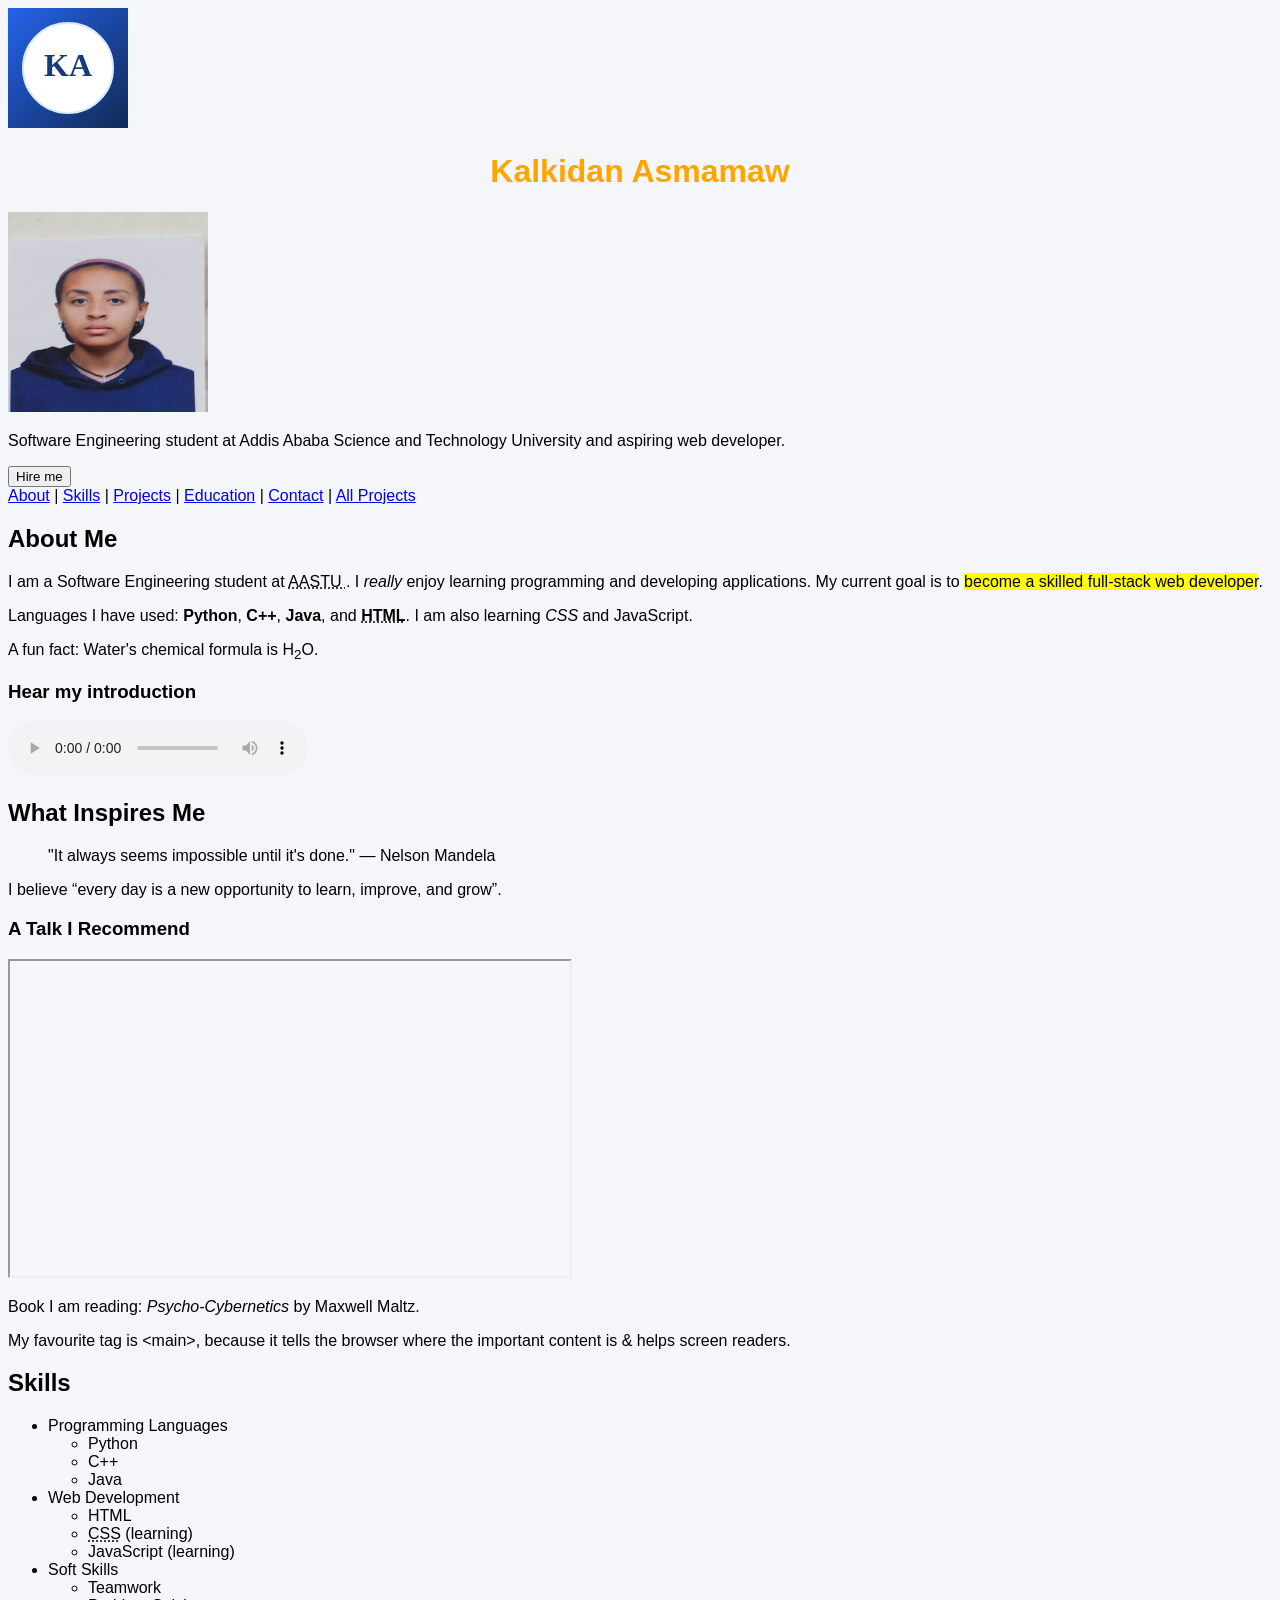
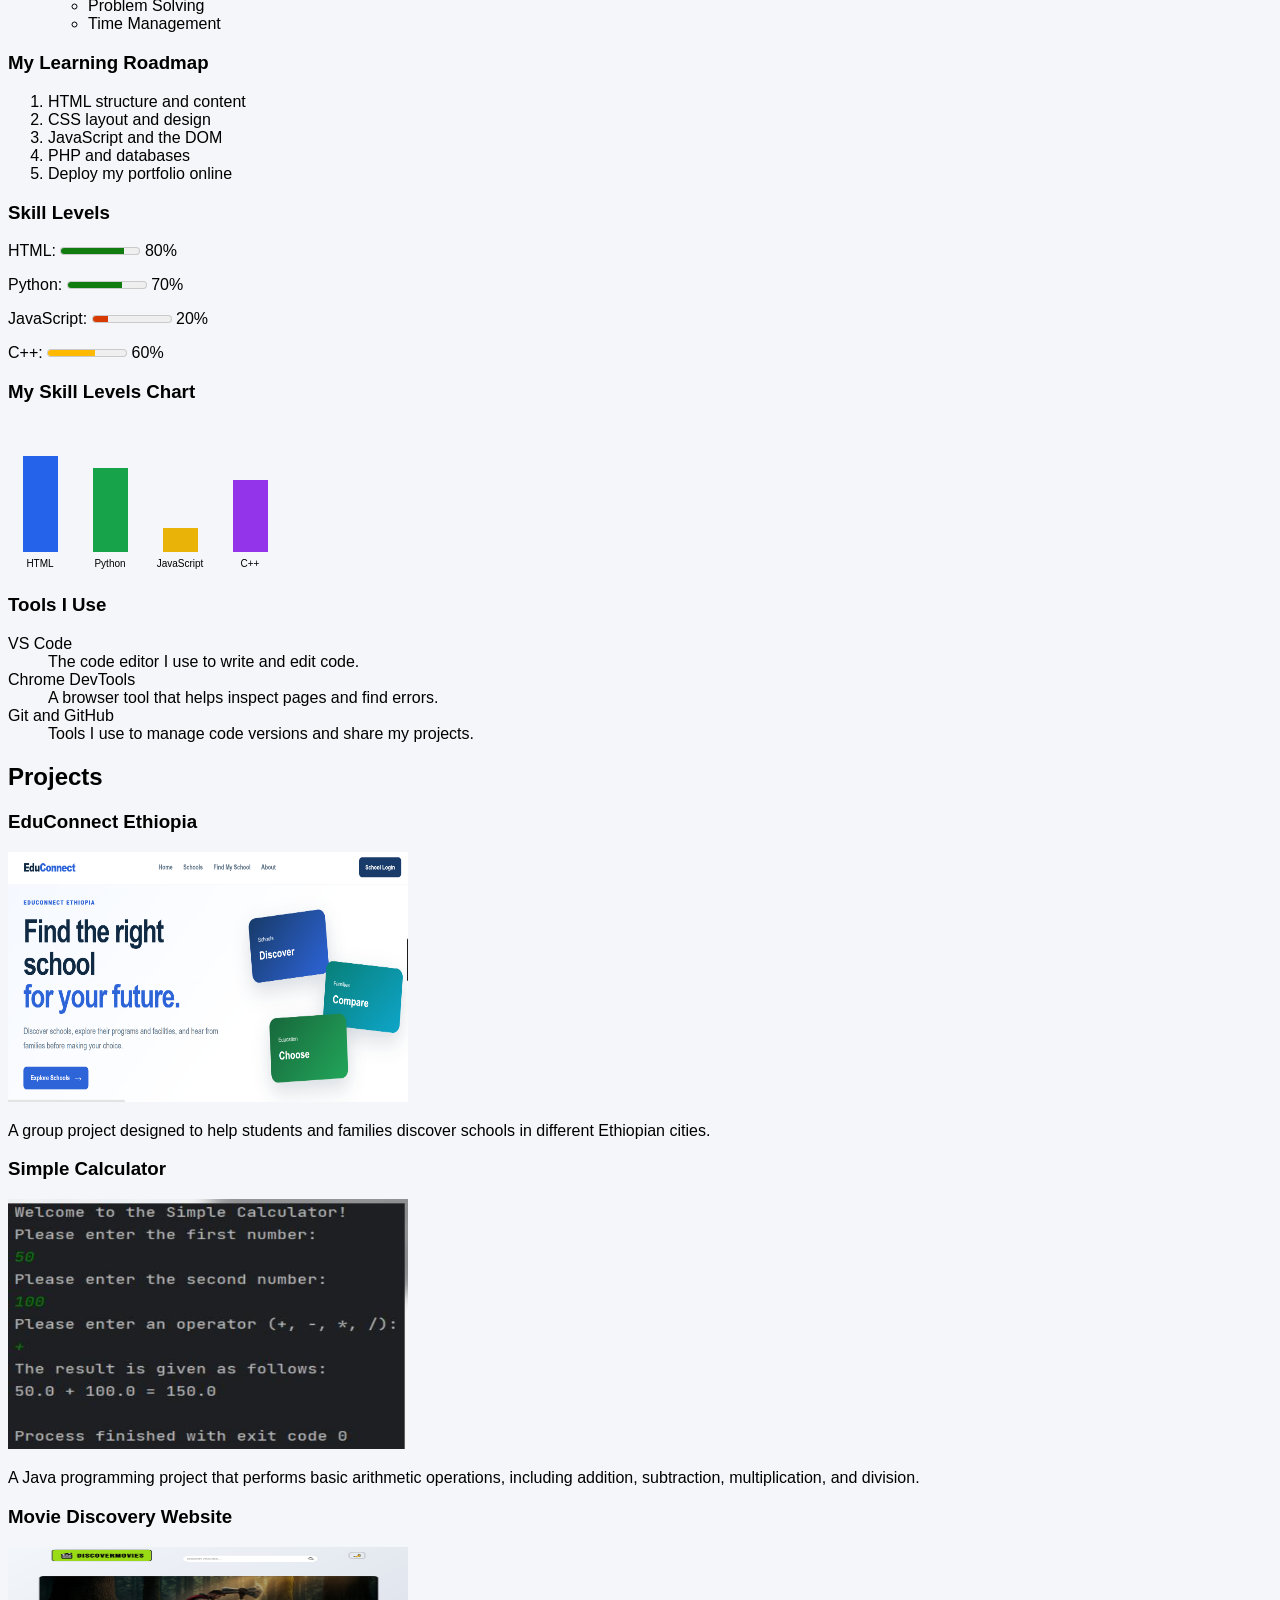
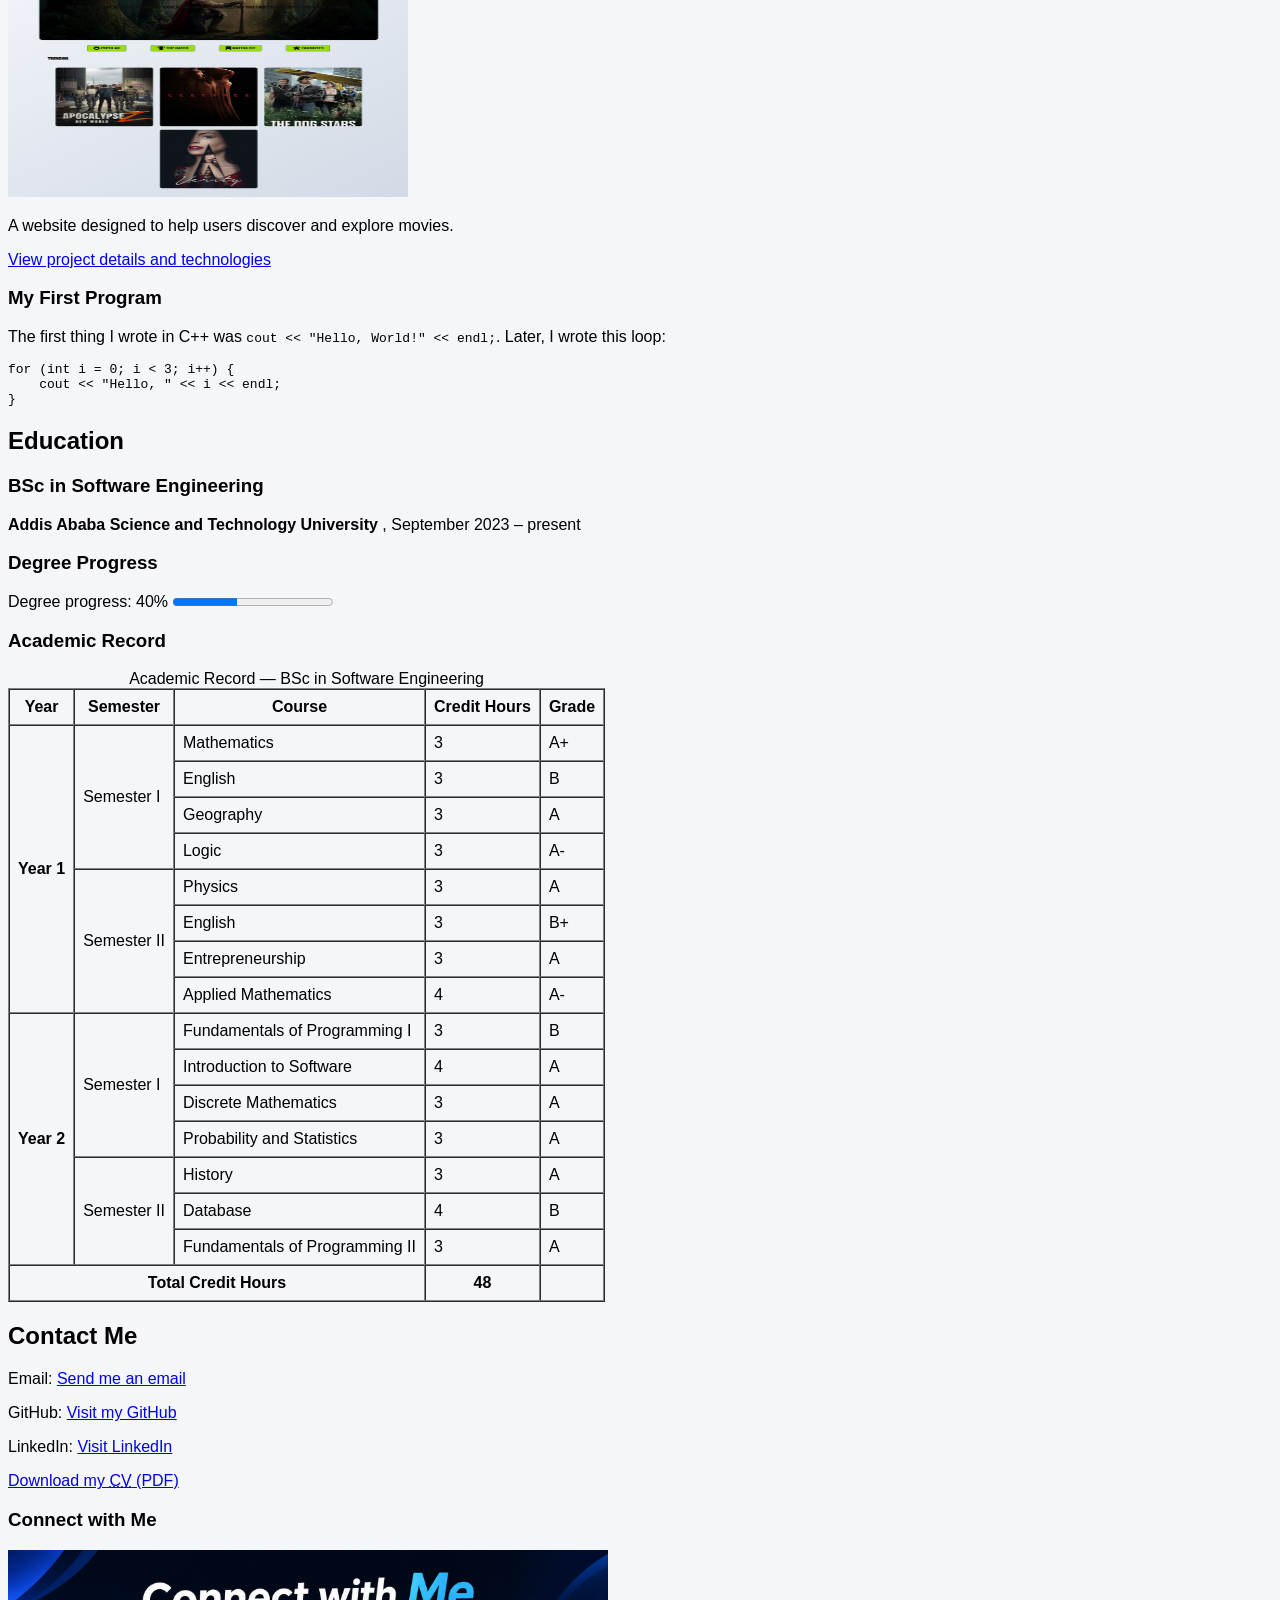
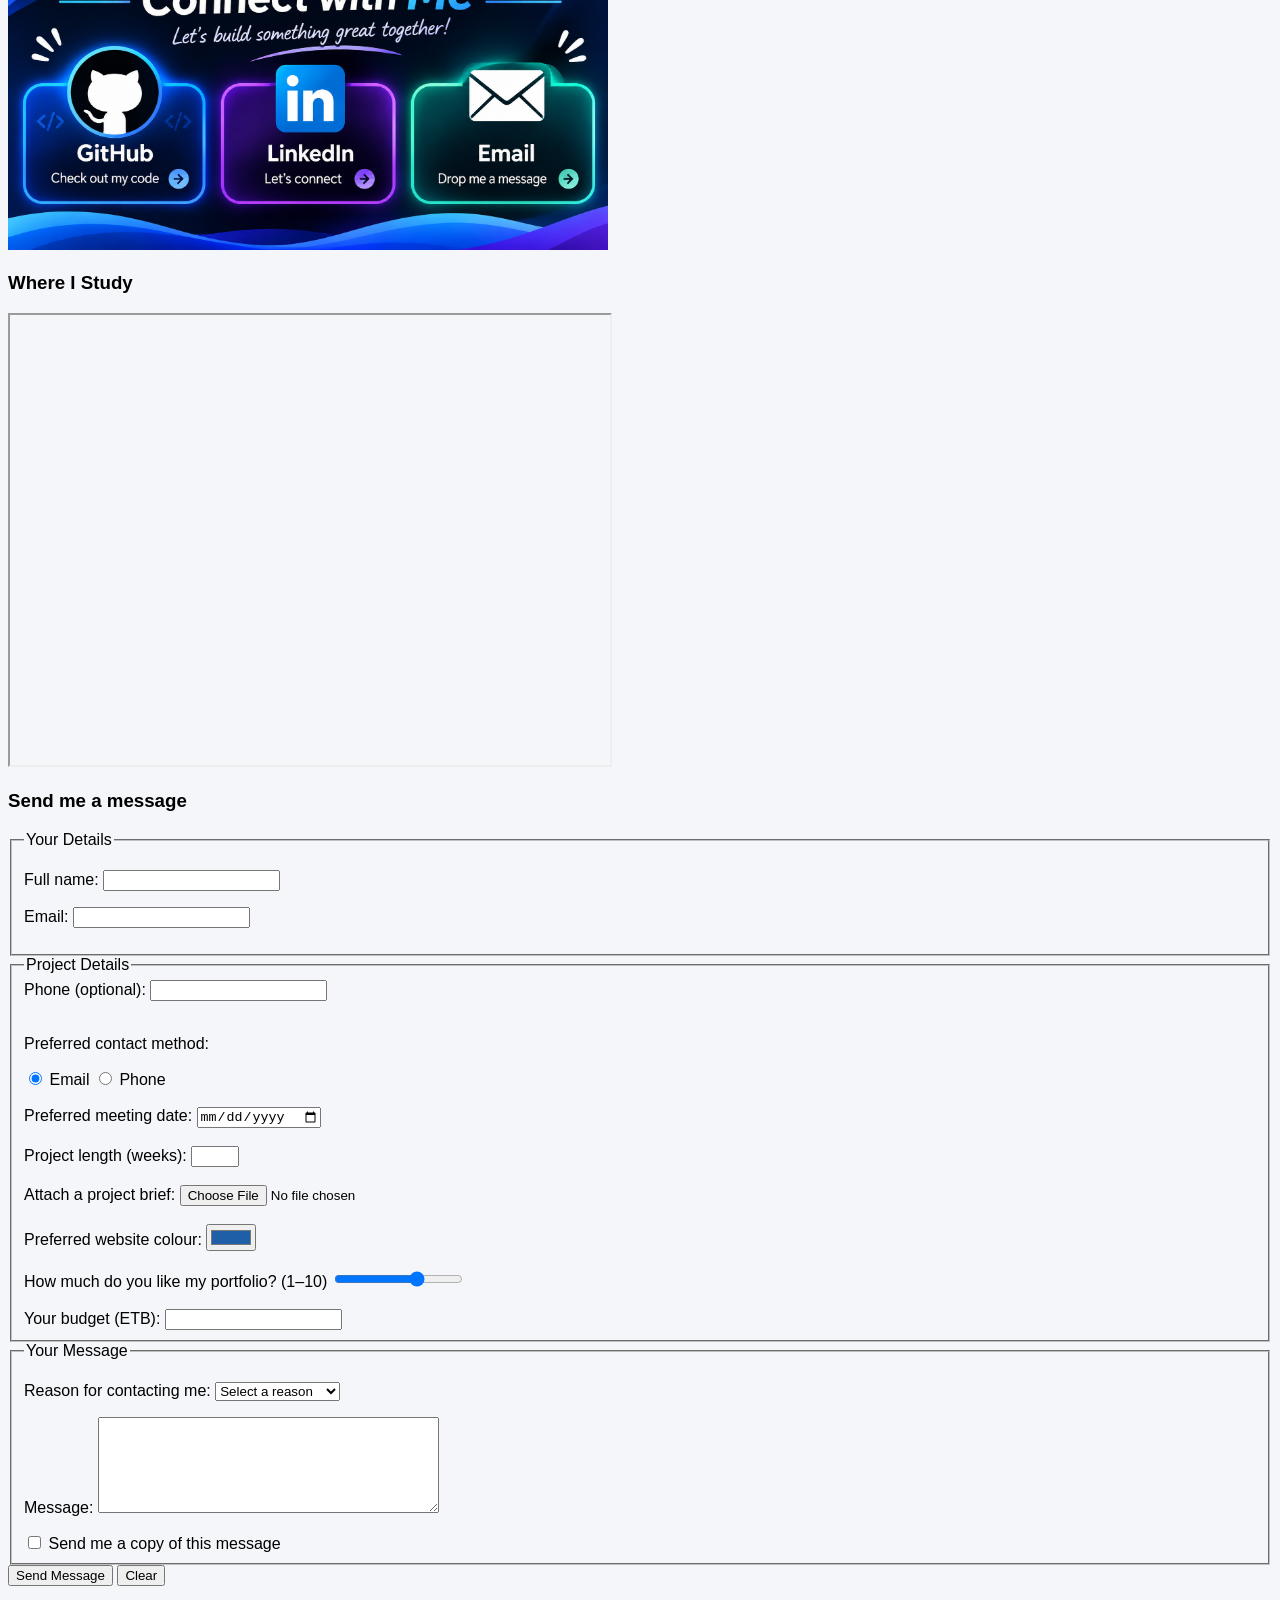
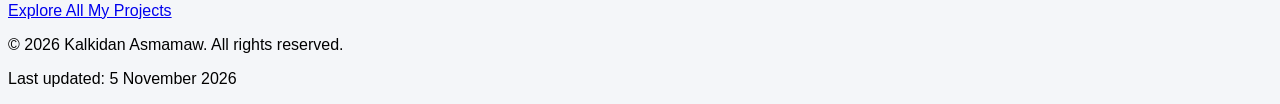
==== commit 952cae7f: "add css in internal inline and external" ====
--- a/index.html
+++ b/index.html
@@ -15,7 +15,7 @@
     <meta name="author" content="Kalkidan Asmamaw">
 
     <title>Kalkidan Asmamaw | Portfolio</title>
-
+    <link rel="stylesheet" href="css/style.css">
     <link rel="icon" type="image/png" href="images/favicon.png">
 </head>
 
@@ -27,7 +27,7 @@
             Kalkidan Asmamaw logo
         </canvas>
 
-        <h1>Kalkidan Asmamaw</h1>
+        <h1 style=" text-align: center;">Kalkidan Asmamaw</h1>
 
         <img src="images/profile.jpg"
              alt="Portrait of Kalkidan Asmamaw"
--- a/css/style.css
+++ b/css/style.css
@@ -0,0 +1,15 @@
+/*
+   Portfolio stylesheet
+   Chapter 3 - Lab 15
+*/
+
+/* Base styles */
+body {
+    background-color: #f4f6f9;
+    font-family: Arial, sans-serif;
+}
+
+/* Heading styles */
+h1 {
+    color: orange;
+}
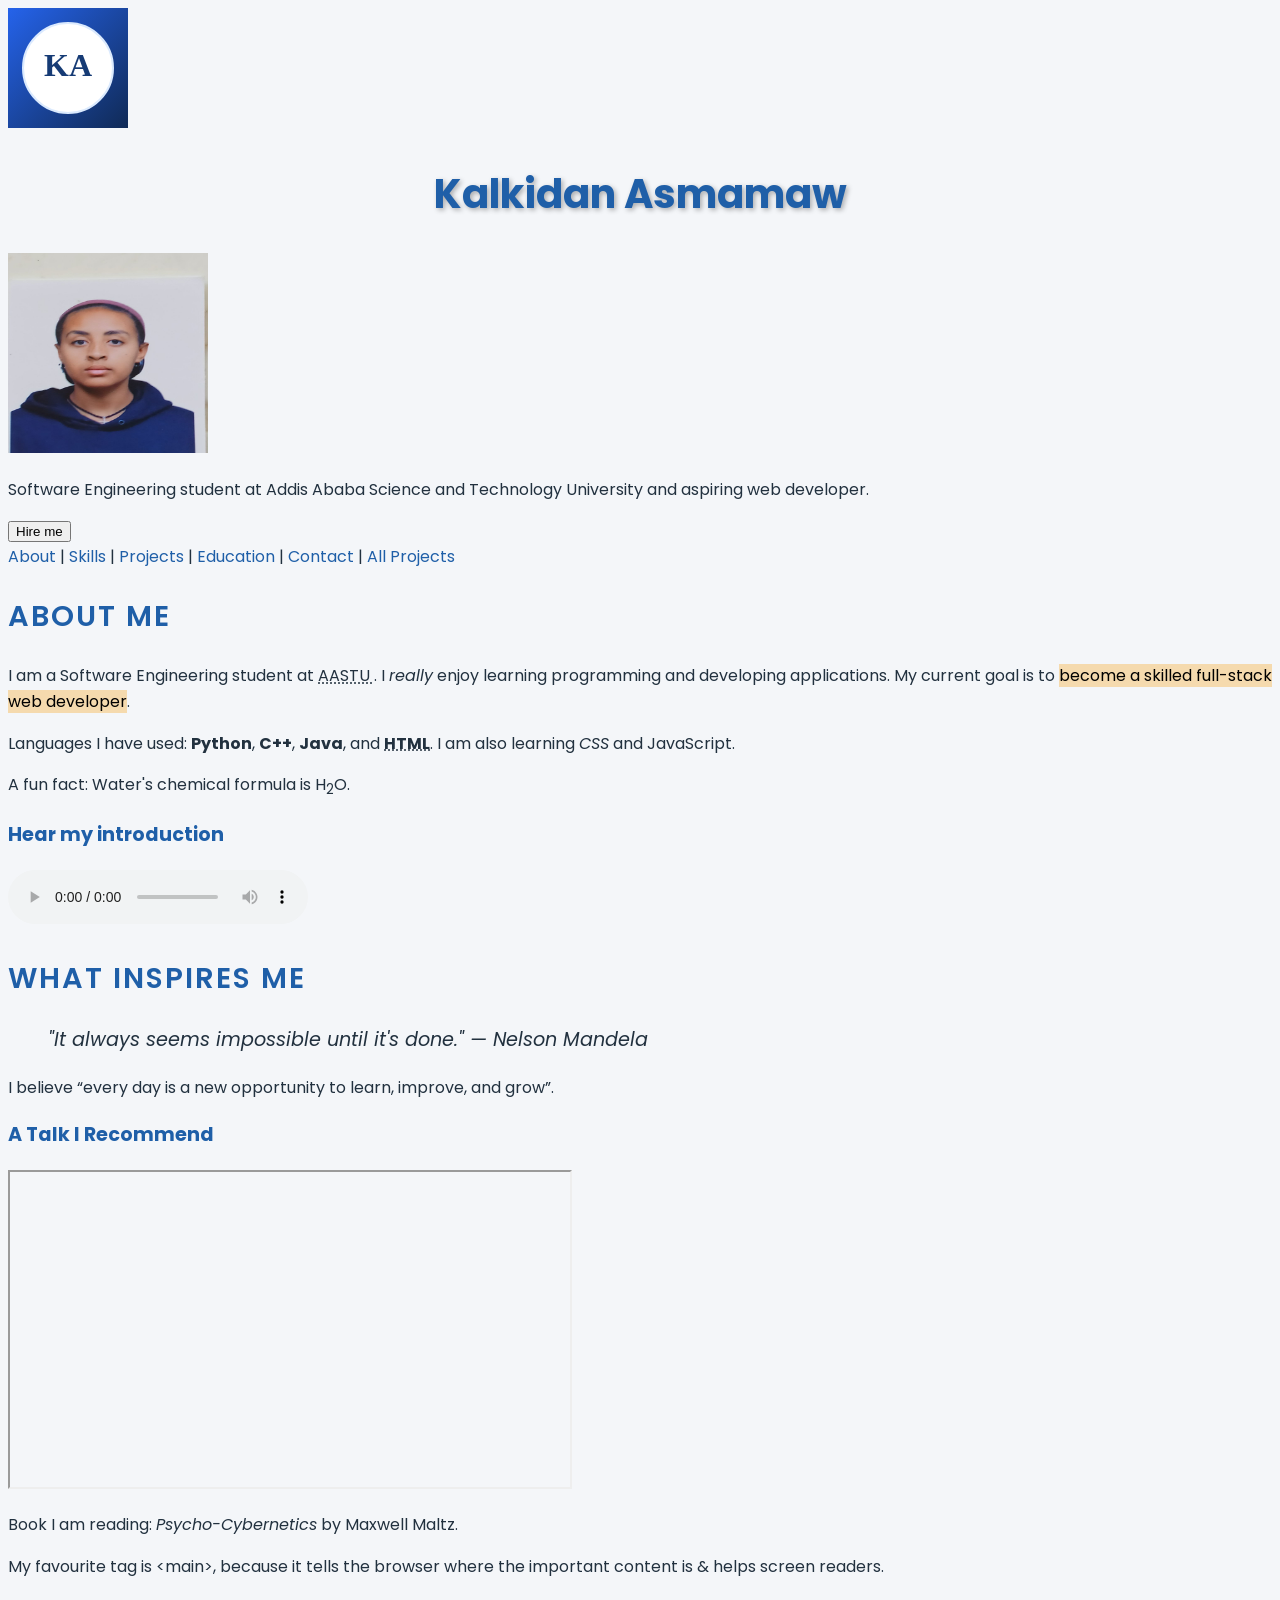
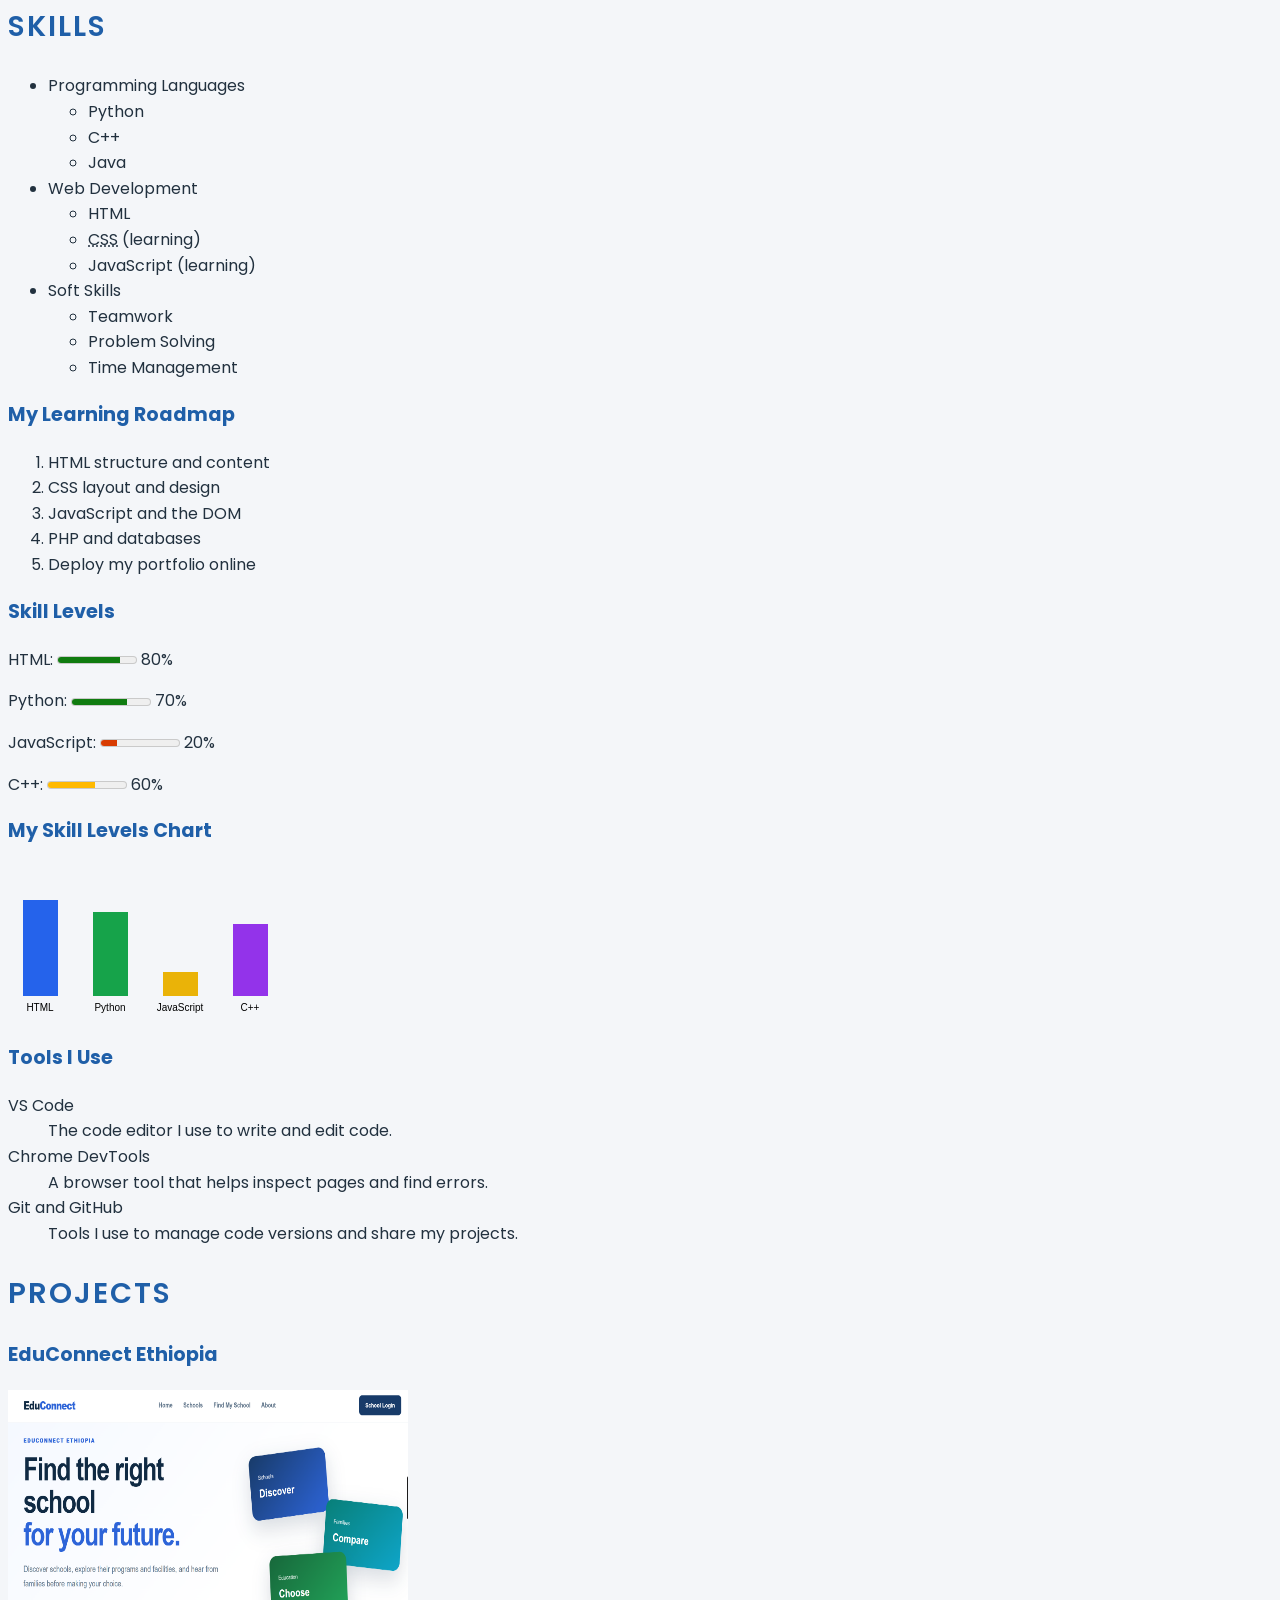
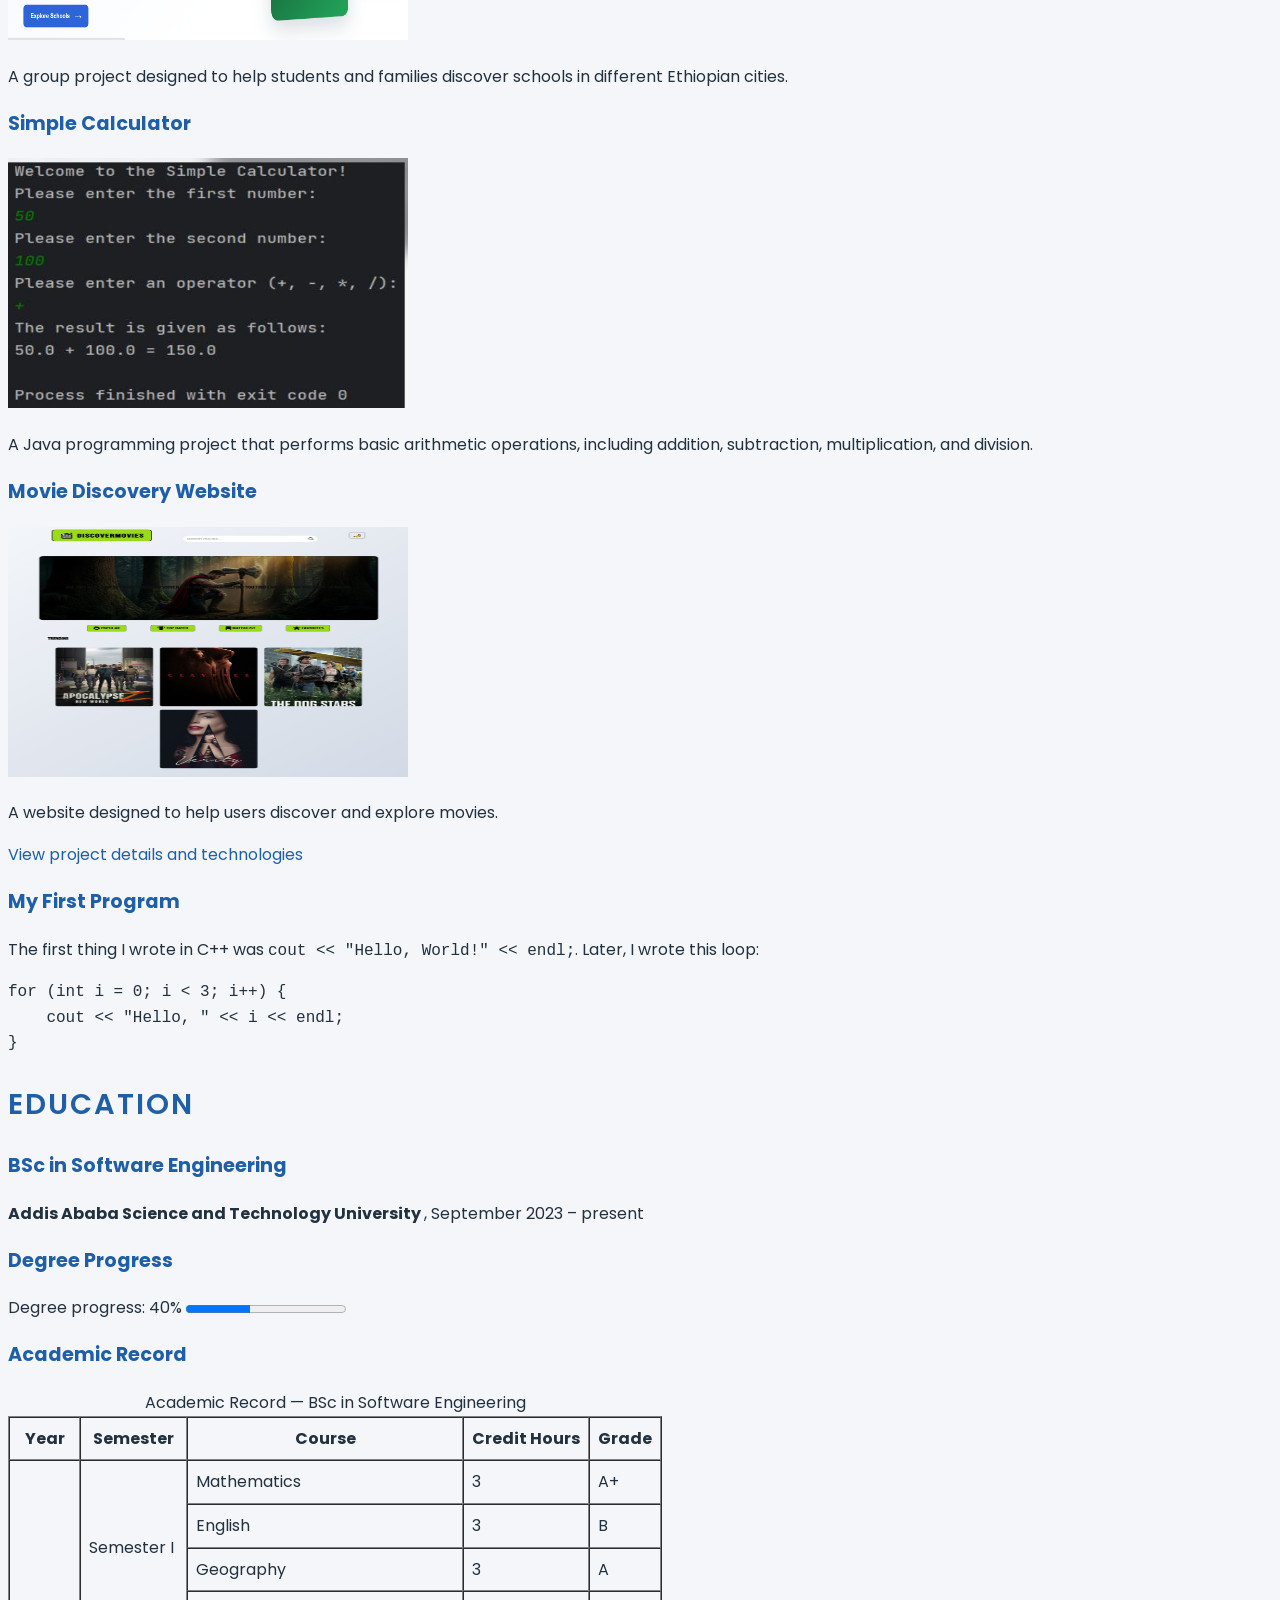
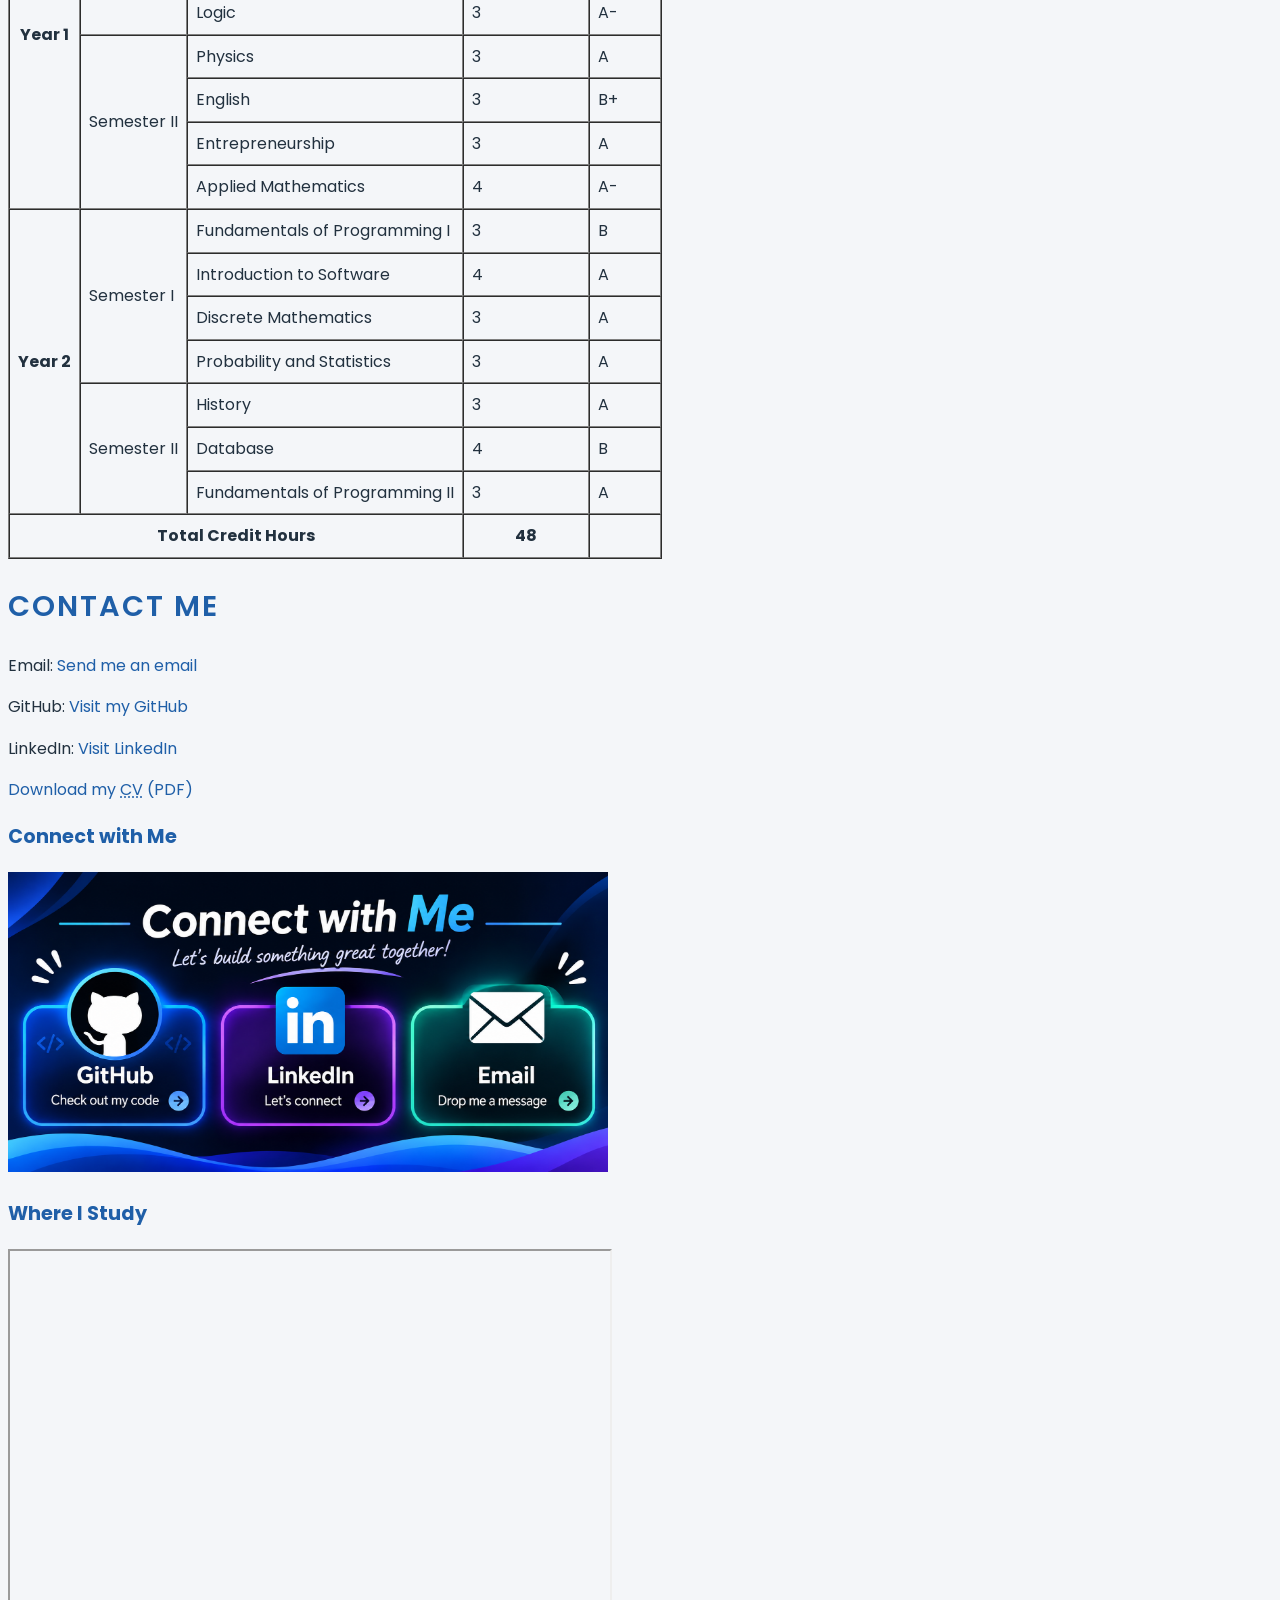
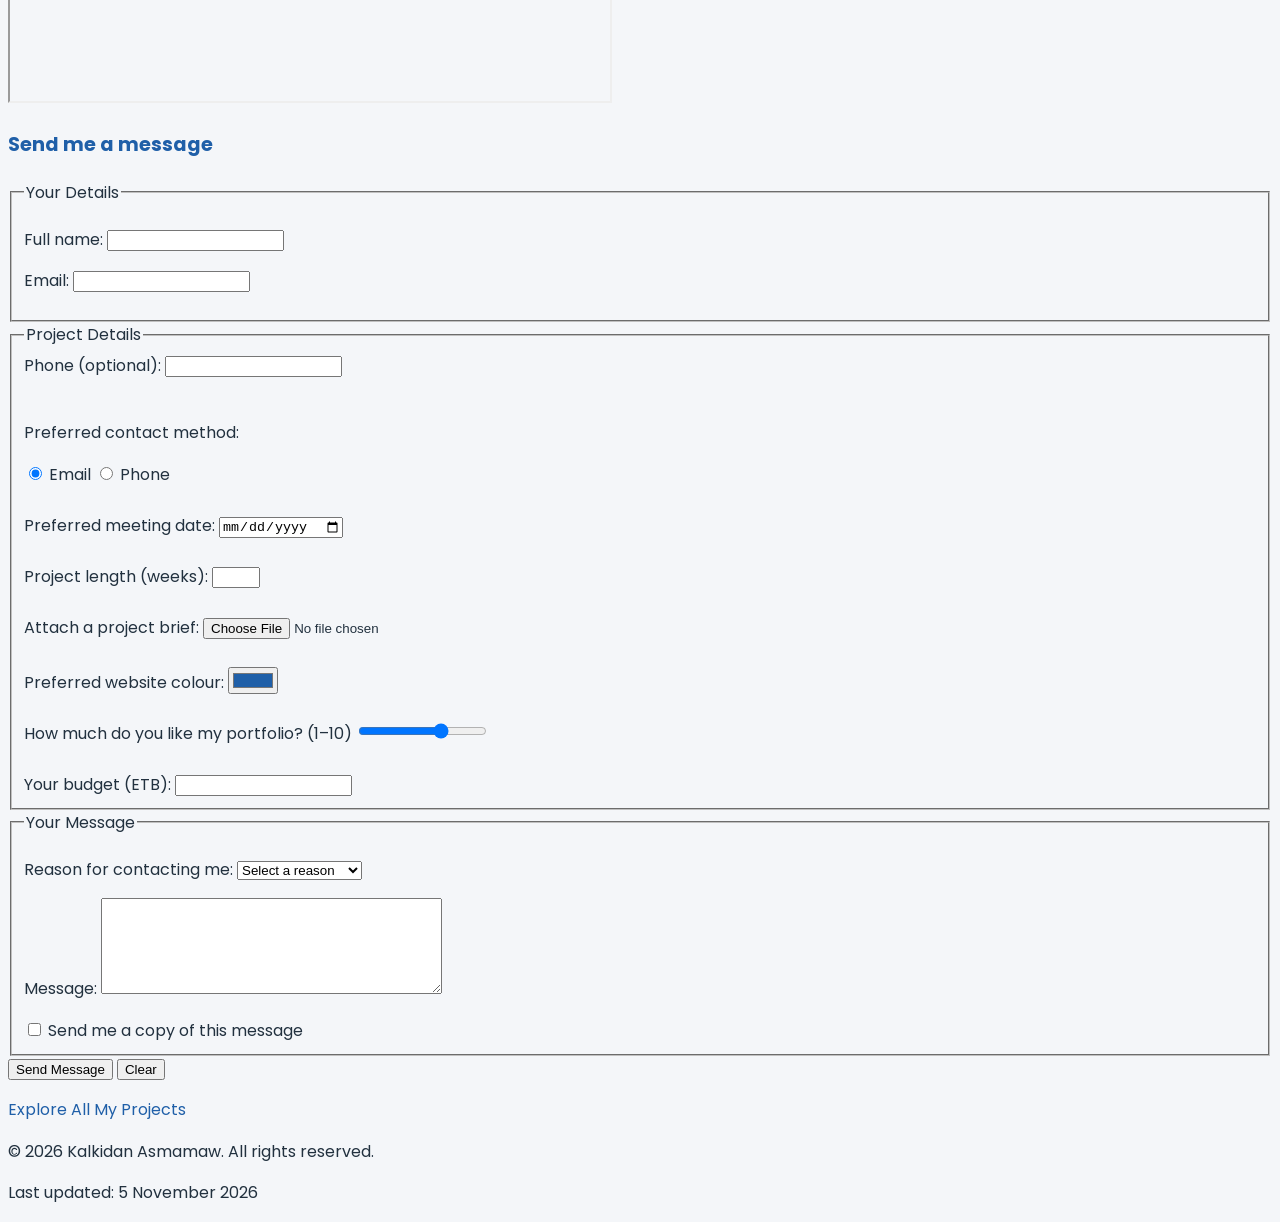
==== commit ddbc9343: "finshed lab 16 to add color format and palette, CSS unit Google Fonts and Poppins,Text stylung and h" ====
--- a/index.html
+++ b/index.html
@@ -17,6 +17,7 @@
     <title>Kalkidan Asmamaw | Portfolio</title>
     <link rel="stylesheet" href="css/style.css">
     <link rel="icon" type="image/png" href="images/favicon.png">
+    <link href="https://fonts.googleapis.com/css2?family=Poppins:wght@400;600;700&display=swap" rel="stylesheet">
 </head>
 
 <body>
--- a/css/style.css
+++ b/css/style.css
@@ -4,12 +4,70 @@
 */
 
 /* Base styles */
-body {
+/* Palette
+   Primary  #1f5fa8
+   Dark     #22313f
+   Accent   hsl(37, 91%, 55%)
+   Light    #f4f6f9
+*/body {
     background-color: #f4f6f9;
-    font-family: Arial, sans-serif;
+    color: #22313f;
+    font-family: 'Poppins', Arial, sans-serif;
+    font-size: 1rem;
+    line-height: 1.6;
+}
+h1 {
+    color: #1f5fa8;
 }
 
-/* Heading styles */
+h2 {
+    color: rgb(31, 95, 168);
+}
+
+h3 {
+    color: hsl(212, 69%, 39%);
+}
+
+mark {
+    background-color: rgba(245, 166, 35, 0.35);
+}
+html {
+    font-size: 16px;
+}
+
 h1 {
-    color: orange;
+    font-size: 2.5rem;
+}
+
+h2 {
+    font-size: 1.8rem;
+}
+
+h3 {
+    font-size: 1.2rem;
+}
+h1 {
+    text-align: center;
+    font-weight: 700;
+    text-shadow: 2px 2px 5px rgba(0, 0, 0, 0.3);
+}
+
+h2 {
+    text-transform: uppercase;
+    letter-spacing: 2px;
+    font-weight: 600;
+}
+
+a {
+    color: #1f5fa8;
+    text-decoration: none;
+}
+
+blockquote {
+    font-size: 1.2em;
+    font-style: italic;
+}
+
+code, pre {
+    font-family: 'Courier New', monospace;
 }
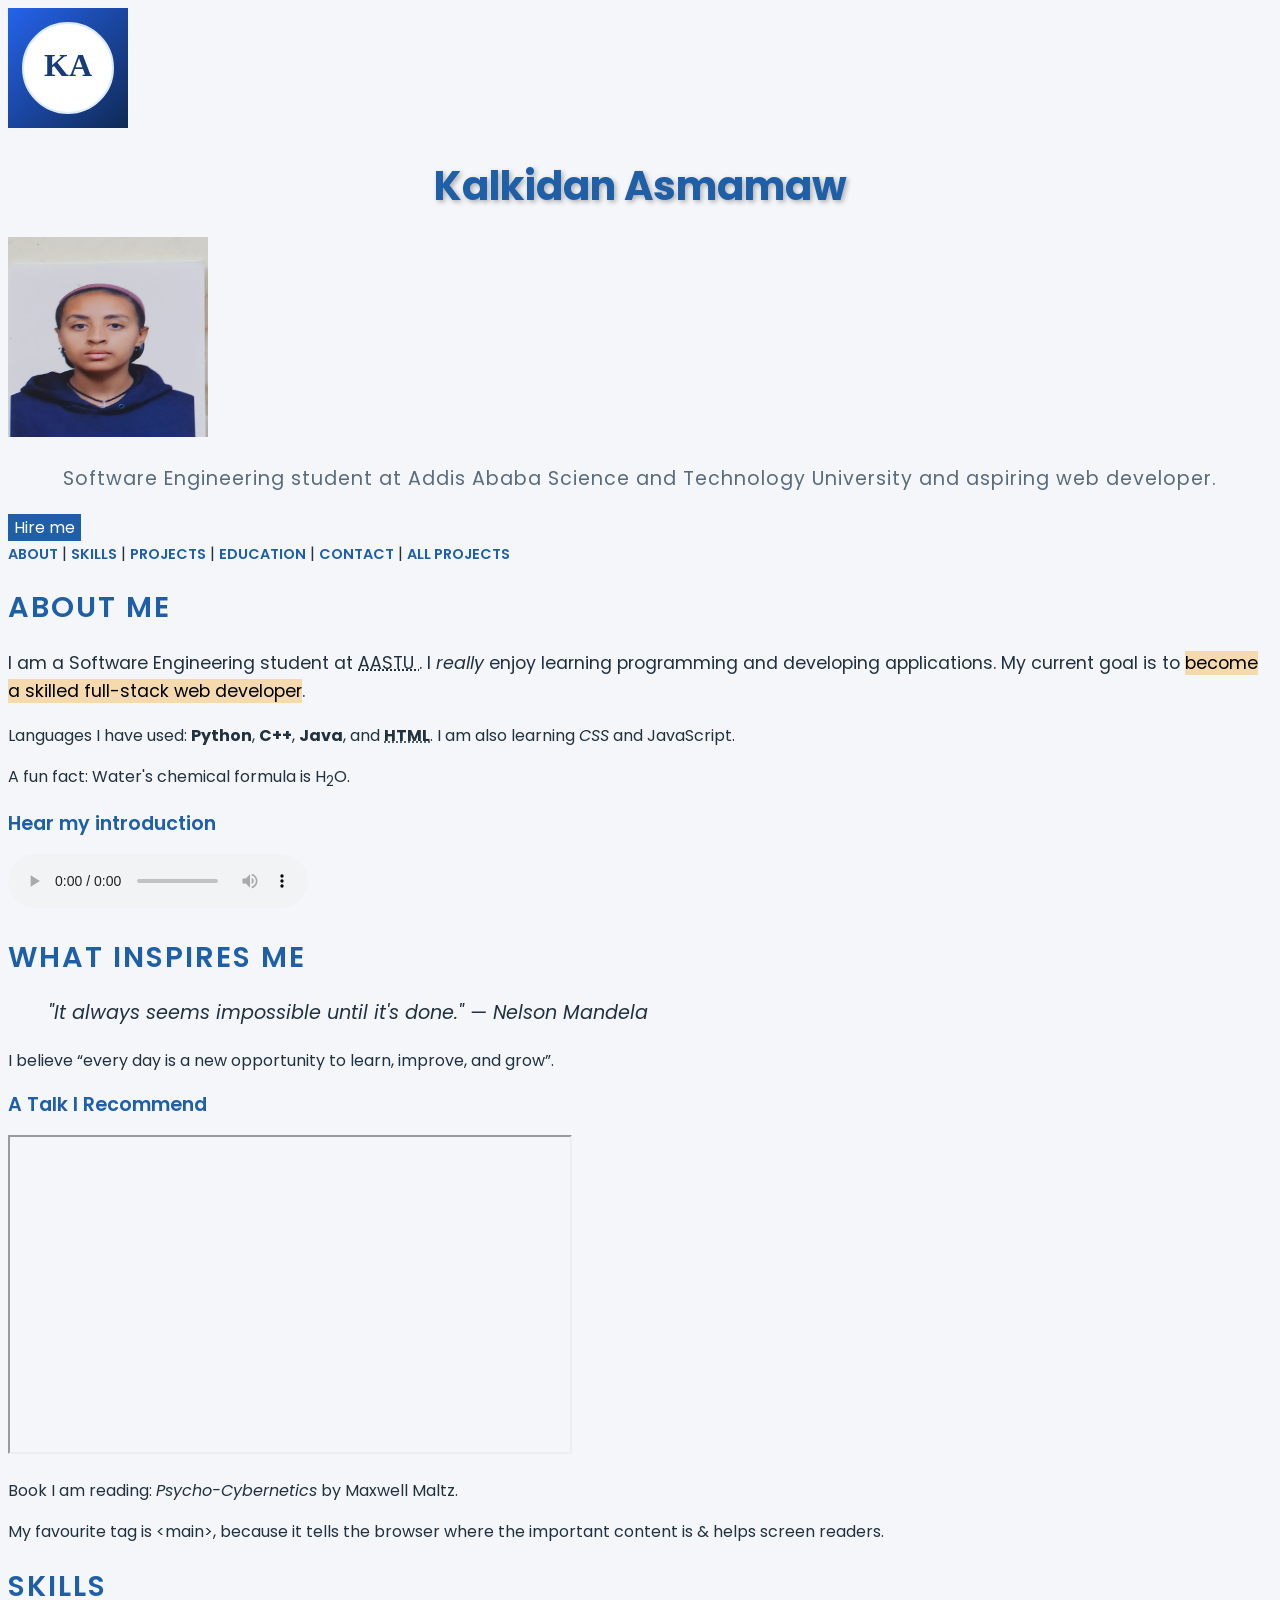
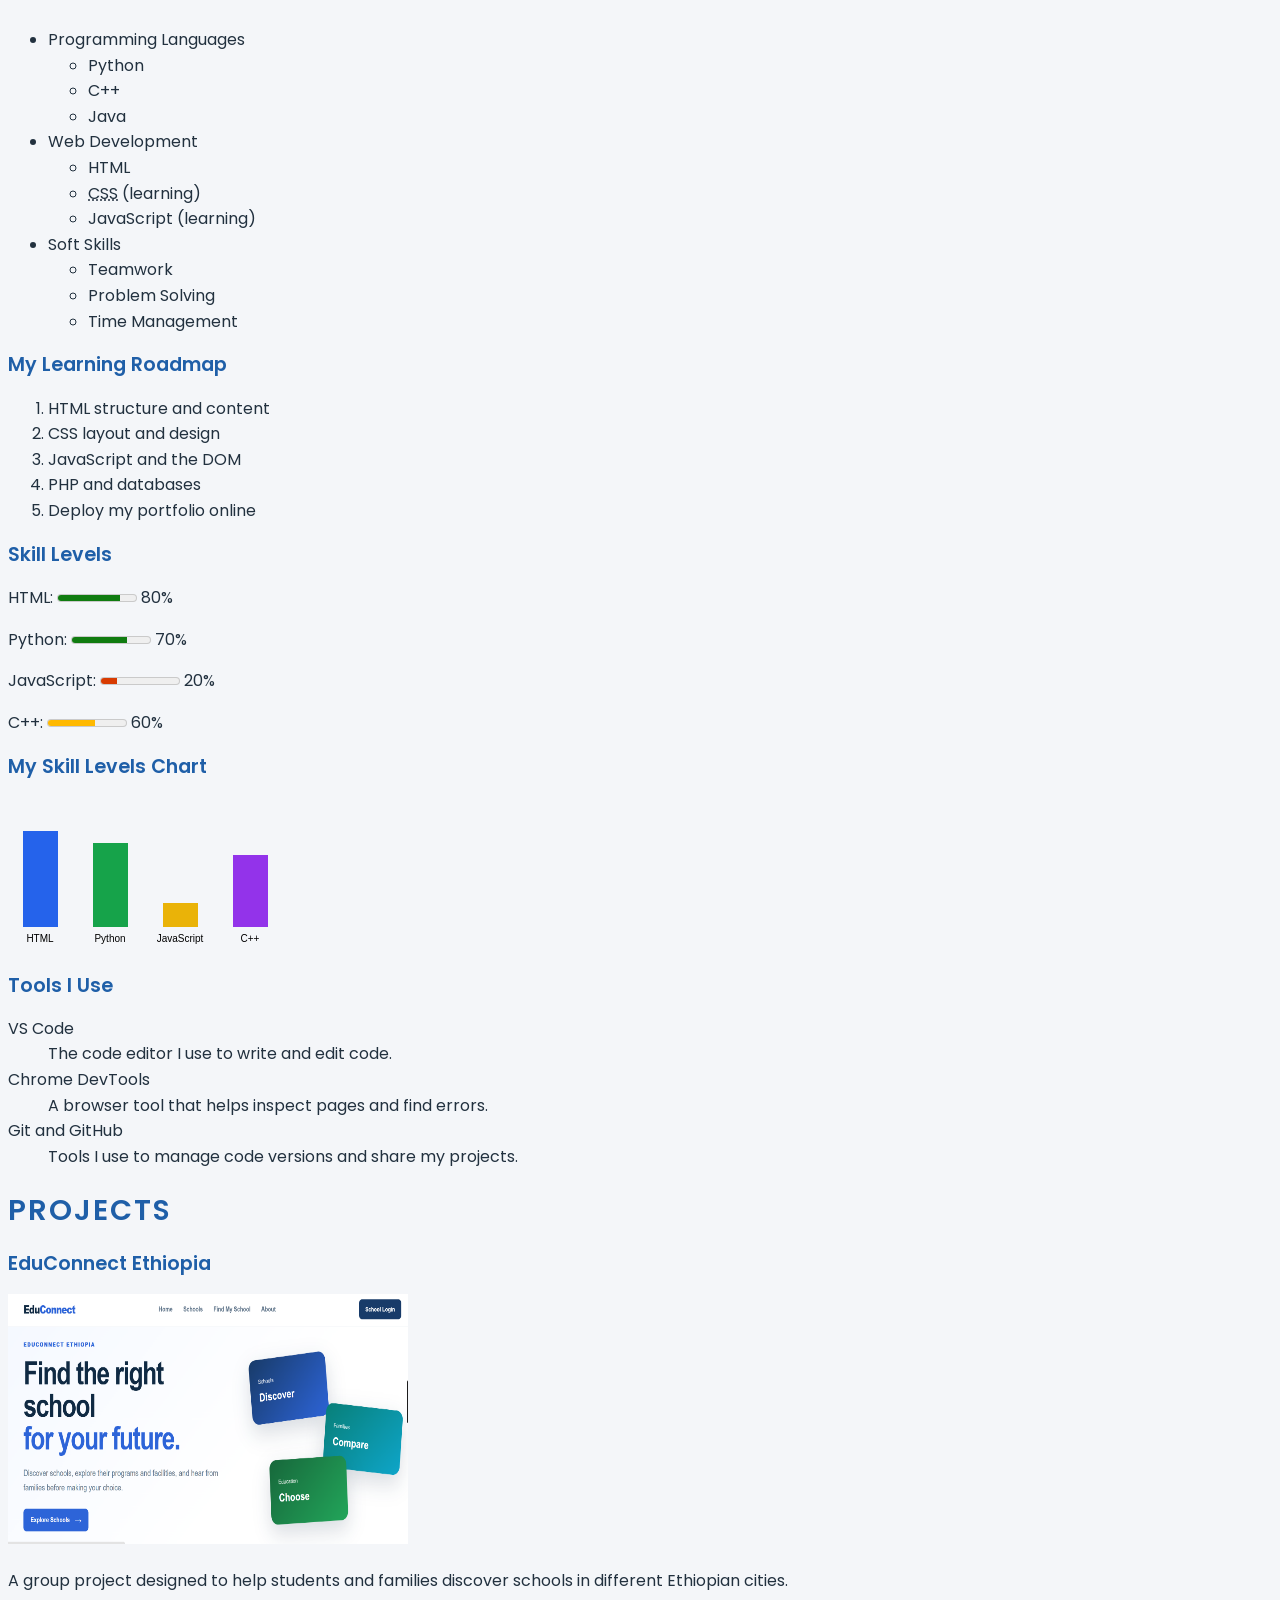
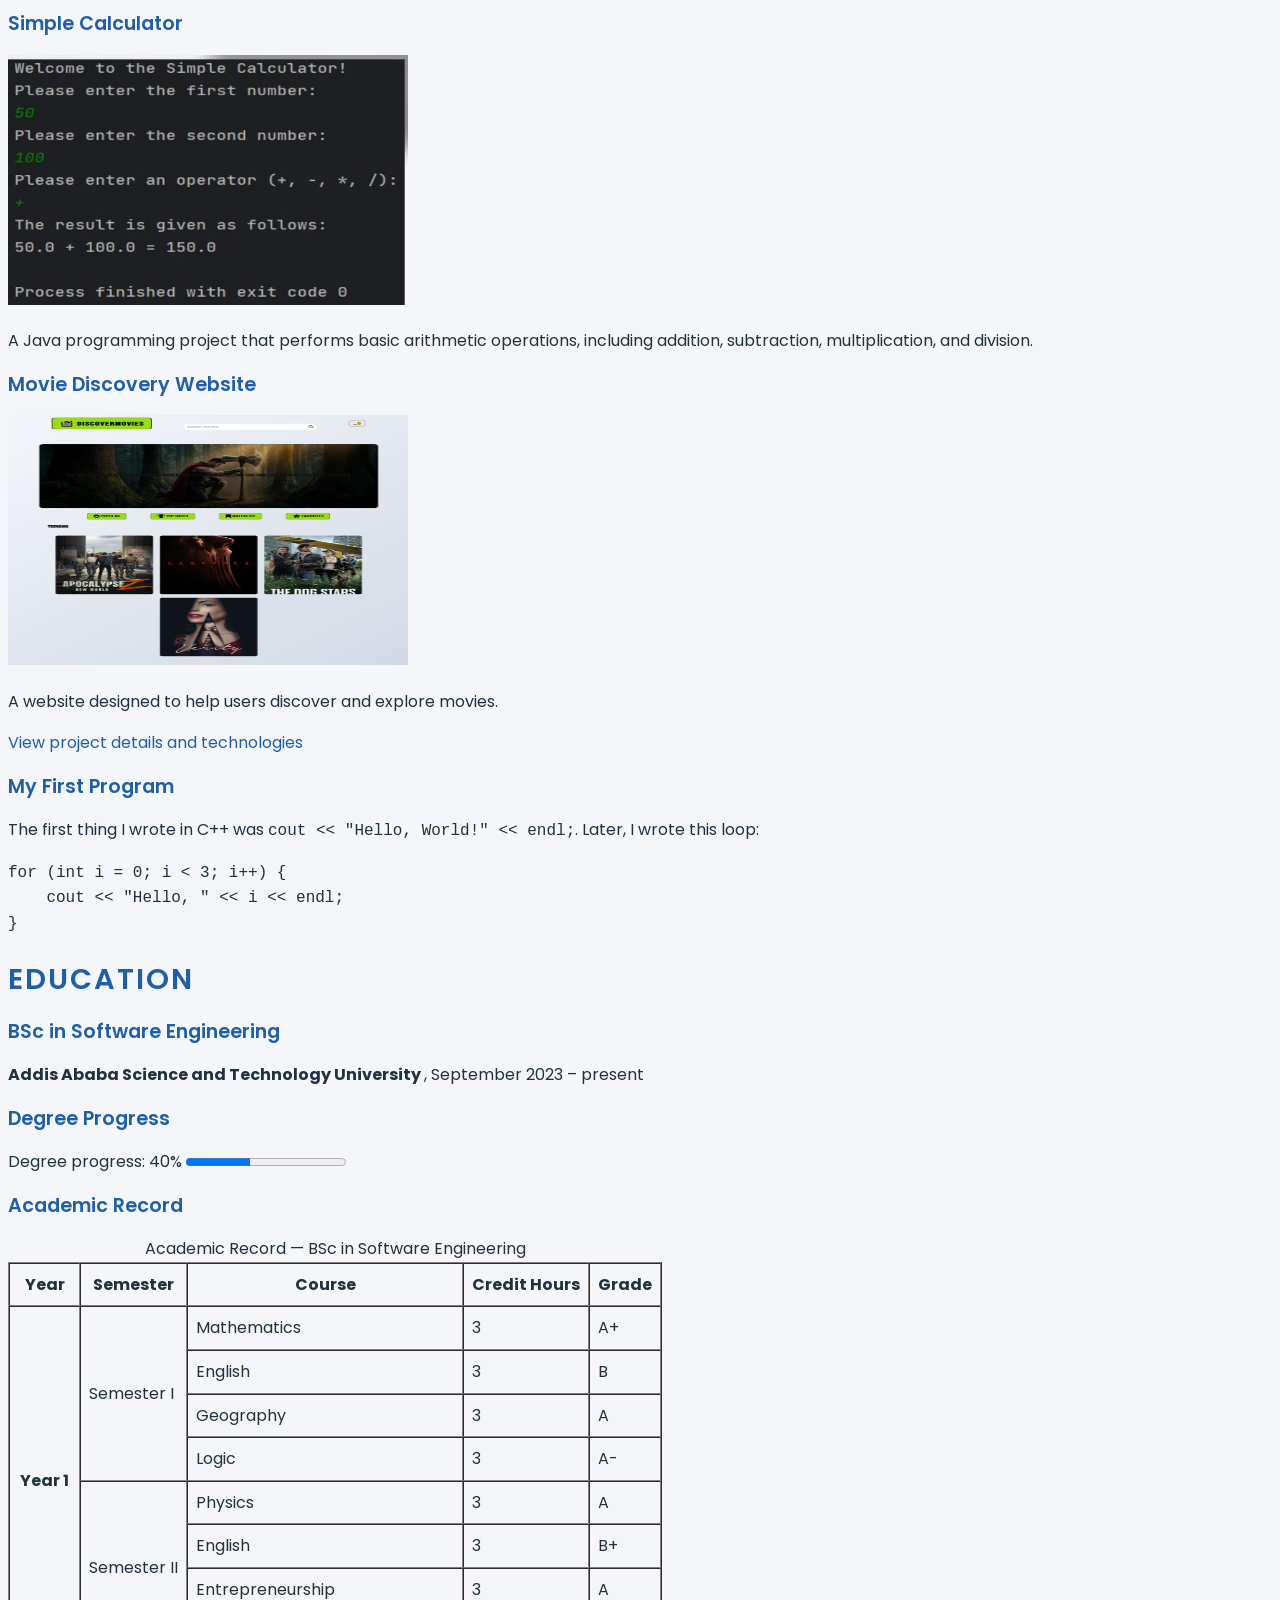
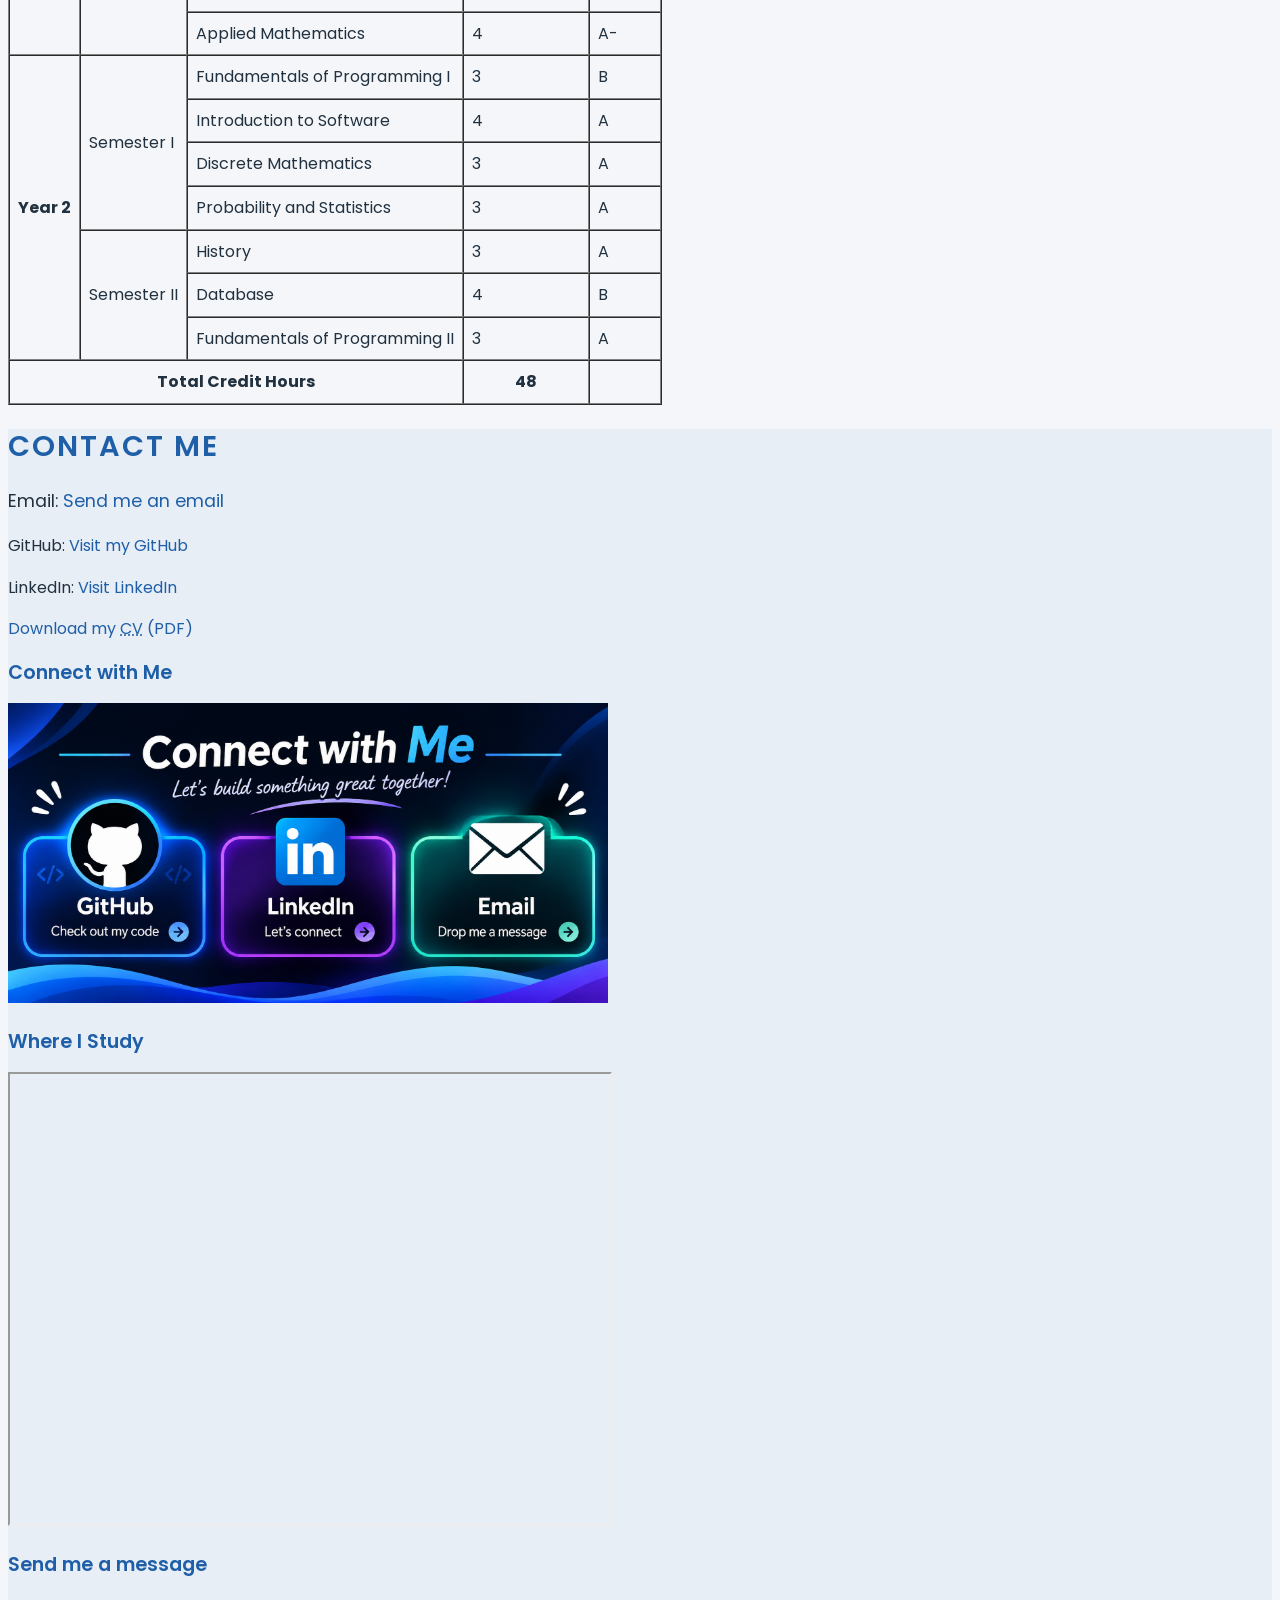
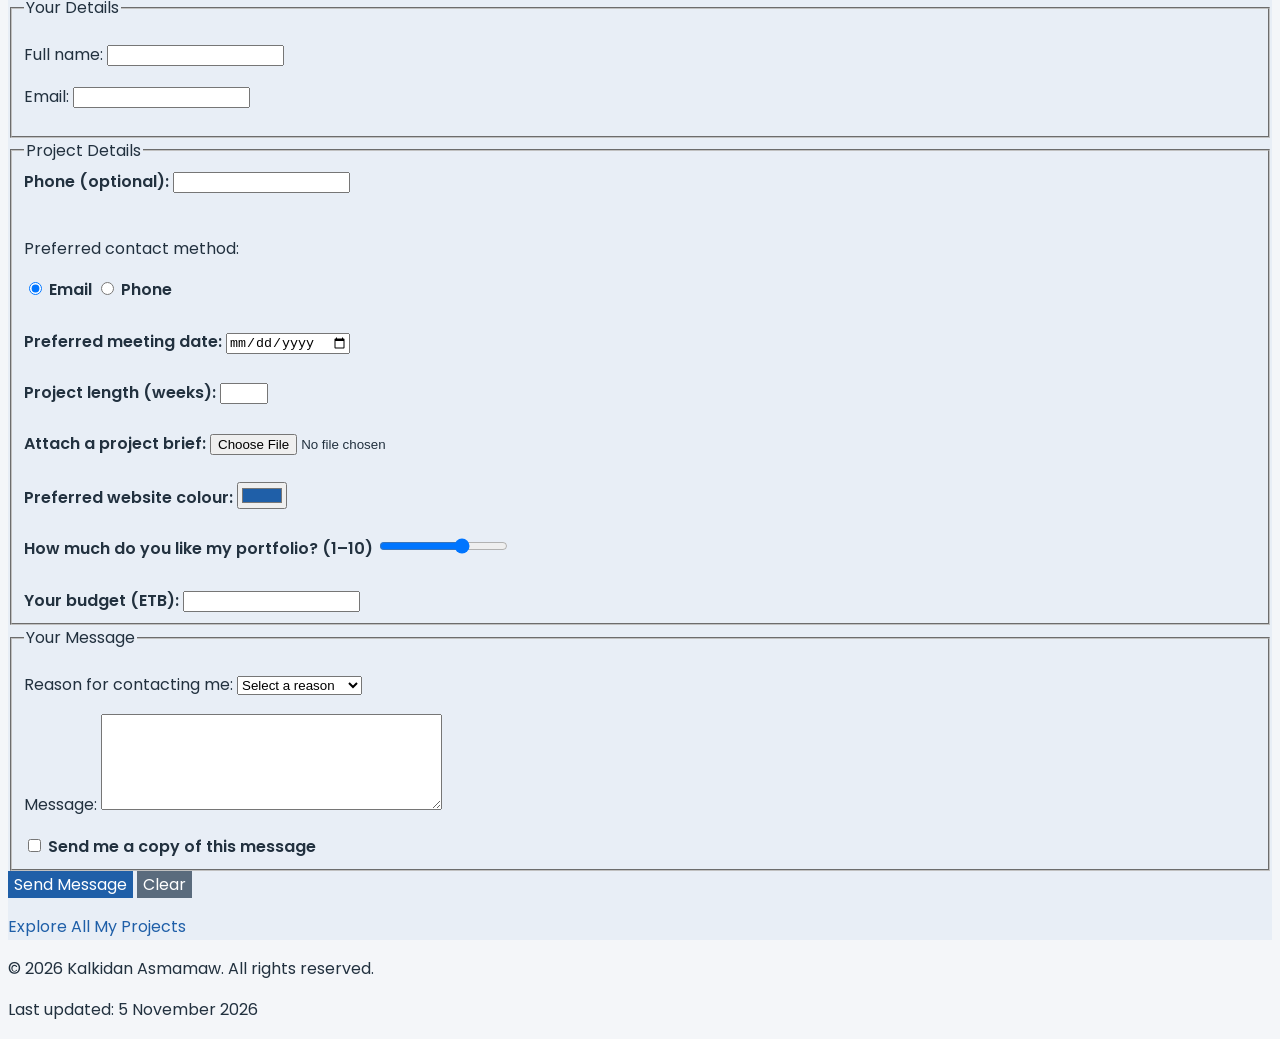
==== commit 56164a77: "add lab 17 A to E" ====
--- a/index.html
+++ b/index.html
@@ -36,13 +36,13 @@
              width="200"
              height="200">
 
-        <p>
+        <p class="tagline">
             Software Engineering student at
             Addis Ababa Science and Technology University
             and aspiring web developer.
         </p>
 
-        <button type="button"
+        <button type="button"  class="btn"
                 onclick="document.getElementById('hire-dialog').showModal()">
             Hire me
         </button>
@@ -797,9 +797,9 @@
                 </fieldset>
 
 
-                <button type="submit">Send Message</button>
-
-                <button type="reset">Clear</button>
+                <button type="submit"  class="btn">Send Message</button>
+
+                <button type="reset" class="btn btn-secondary">Clear</button>
 
             </form>
 
--- a/css/style.css
+++ b/css/style.css
@@ -3,59 +3,59 @@
    Chapter 3 - Lab 15
 */
 
-/* Base styles */
-/* Palette
+/* ---------- Palette ---------- */
+/*
    Primary  #1f5fa8
    Dark     #22313f
    Accent   hsl(37, 91%, 55%)
    Light    #f4f6f9
-*/body {
+*/
+
+/* ---------- Base styles ---------- */
+
+html {
+    font-size: 16px;
+}
+
+body {
     background-color: #f4f6f9;
     color: #22313f;
     font-family: 'Poppins', Arial, sans-serif;
     font-size: 1rem;
     line-height: 1.6;
 }
-h1 {
-    color: #1f5fa8;
-}
 
-h2 {
-    color: rgb(31, 95, 168);
-}
+/* ---------- Headings ---------- */
 
-h3 {
-    color: hsl(212, 69%, 39%);
-}
-
-mark {
-    background-color: rgba(245, 166, 35, 0.35);
-}
-html {
-    font-size: 16px;
+h1, h2, h3 {
+    line-height: 1.2;
+    font-weight: 600;
 }
 
 h1 {
+    color: #1f5fa8;
     font-size: 2.5rem;
-}
-
-h2 {
-    font-size: 1.8rem;
-}
-
-h3 {
-    font-size: 1.2rem;
-}
-h1 {
     text-align: center;
     font-weight: 700;
     text-shadow: 2px 2px 5px rgba(0, 0, 0, 0.3);
 }
 
 h2 {
+    color: rgb(31, 95, 168);
+    font-size: 1.8rem;
     text-transform: uppercase;
     letter-spacing: 2px;
-    font-weight: 600;
+}
+
+h3 {
+    color: hsl(212, 69%, 39%);
+    font-size: 1.2rem;
+}
+
+/* ---------- Text and links ---------- */
+
+mark {
+    background-color: rgba(245, 166, 35, 0.35);
 }
 
 a {
@@ -70,4 +70,61 @@
 
 code, pre {
     font-family: 'Courier New', monospace;
-}+}
+
+/* ---------- Components ---------- */
+
+.tagline {
+    text-align: center;
+    font-size: 1.2rem;
+    color: #5a6b7d;
+    letter-spacing: 1px;
+}
+
+.btn {
+    background-color: #1f5fa8;
+    color: white;
+    font-family: inherit;
+    font-size: 1rem;
+    border: none;
+    cursor: pointer;
+}
+
+.btn-secondary {
+    background-color: #5a6b7d;
+}
+
+.card {
+    background-color: white;
+}
+/* ---------- ID selectors ---------- */
+
+#contact {
+    background-color: #e8eef6;
+}
+/* ---------- Relationship selectors ---------- */
+
+/* Descendant selector */
+nav a {
+    font-weight: 600;
+    text-transform: uppercase;
+    font-size: 0.9rem;
+}
+
+/* Child selector */
+.card > p {
+    color: #5a6b7d;
+}
+
+/* Adjacent sibling selector */
+h2 + p {
+    font-size: 1.1rem;
+}
+
+/* General sibling selector */
+legend ~ label {
+    font-weight: 600;
+}
+
+
+
